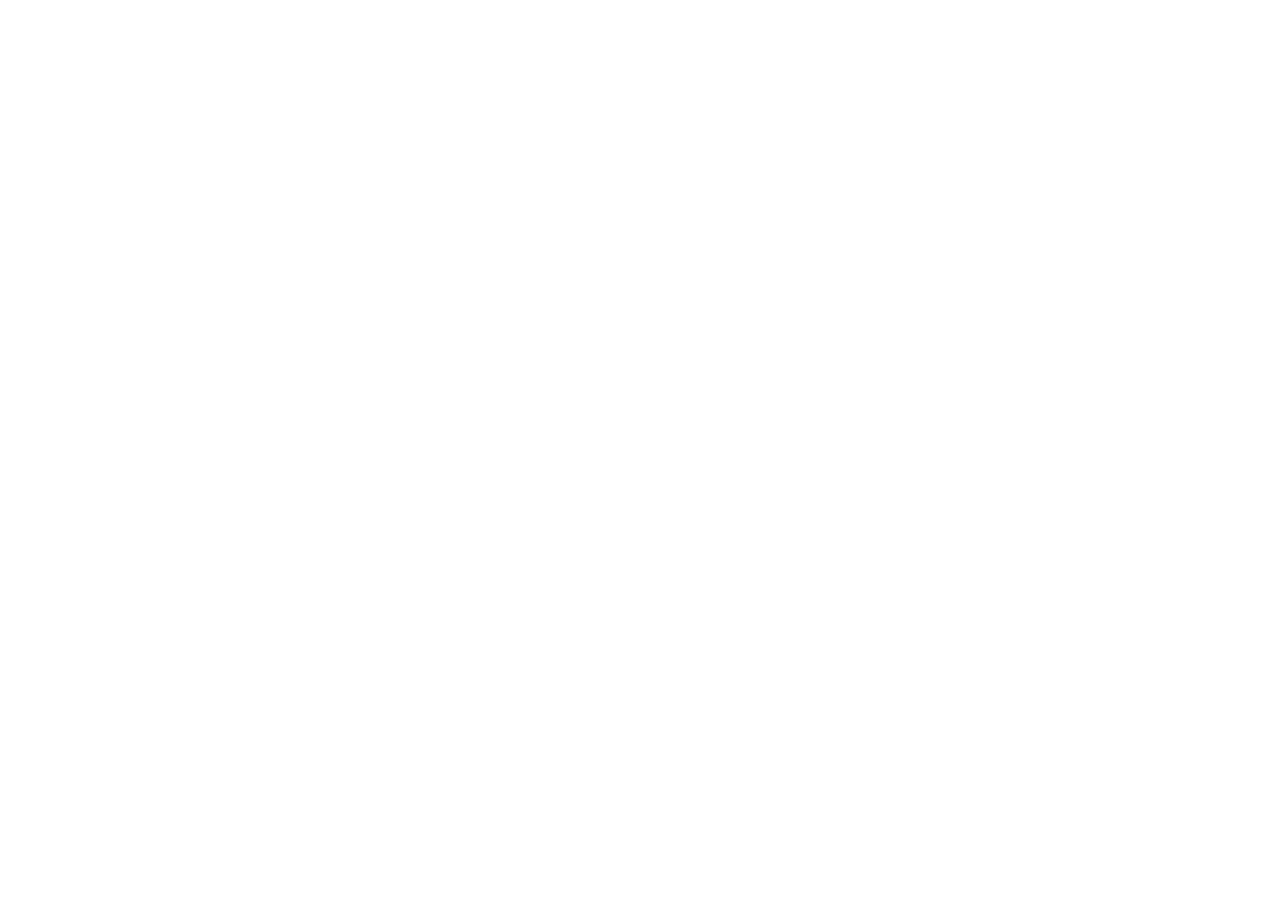
==== index.html @ f6c166bb "add new project" ====
<!DOCTYPE html>
<html>
    <head>
        <title>Main Demo || React Multipurpose Template</title>
        <link rel="preconnect" href="https://fonts.googleapis.com">
        <link rel="preconnect" href="https://fonts.gstatic.com" crossorigin>
        <link href="https://fonts.googleapis.com/css2?family=Lato:wght@300&display=swap" rel="stylesheet">
        <link rel="stylesheet" type="text/css" href="resources/css/styles.css" />
    </head>
    <body>

    </body>
</html>
---- resources/css/styles.css ----
*{
    padding: 0px;
    margin: 0px;
    box-sizing: border-box;
}

html{
    font-family: 'Lato', sans-serif;
    font-size: 20px;
    color: #5a5a5a;
    background-color: #ffffff;
    text-rendering: optimizeLegibility;
}
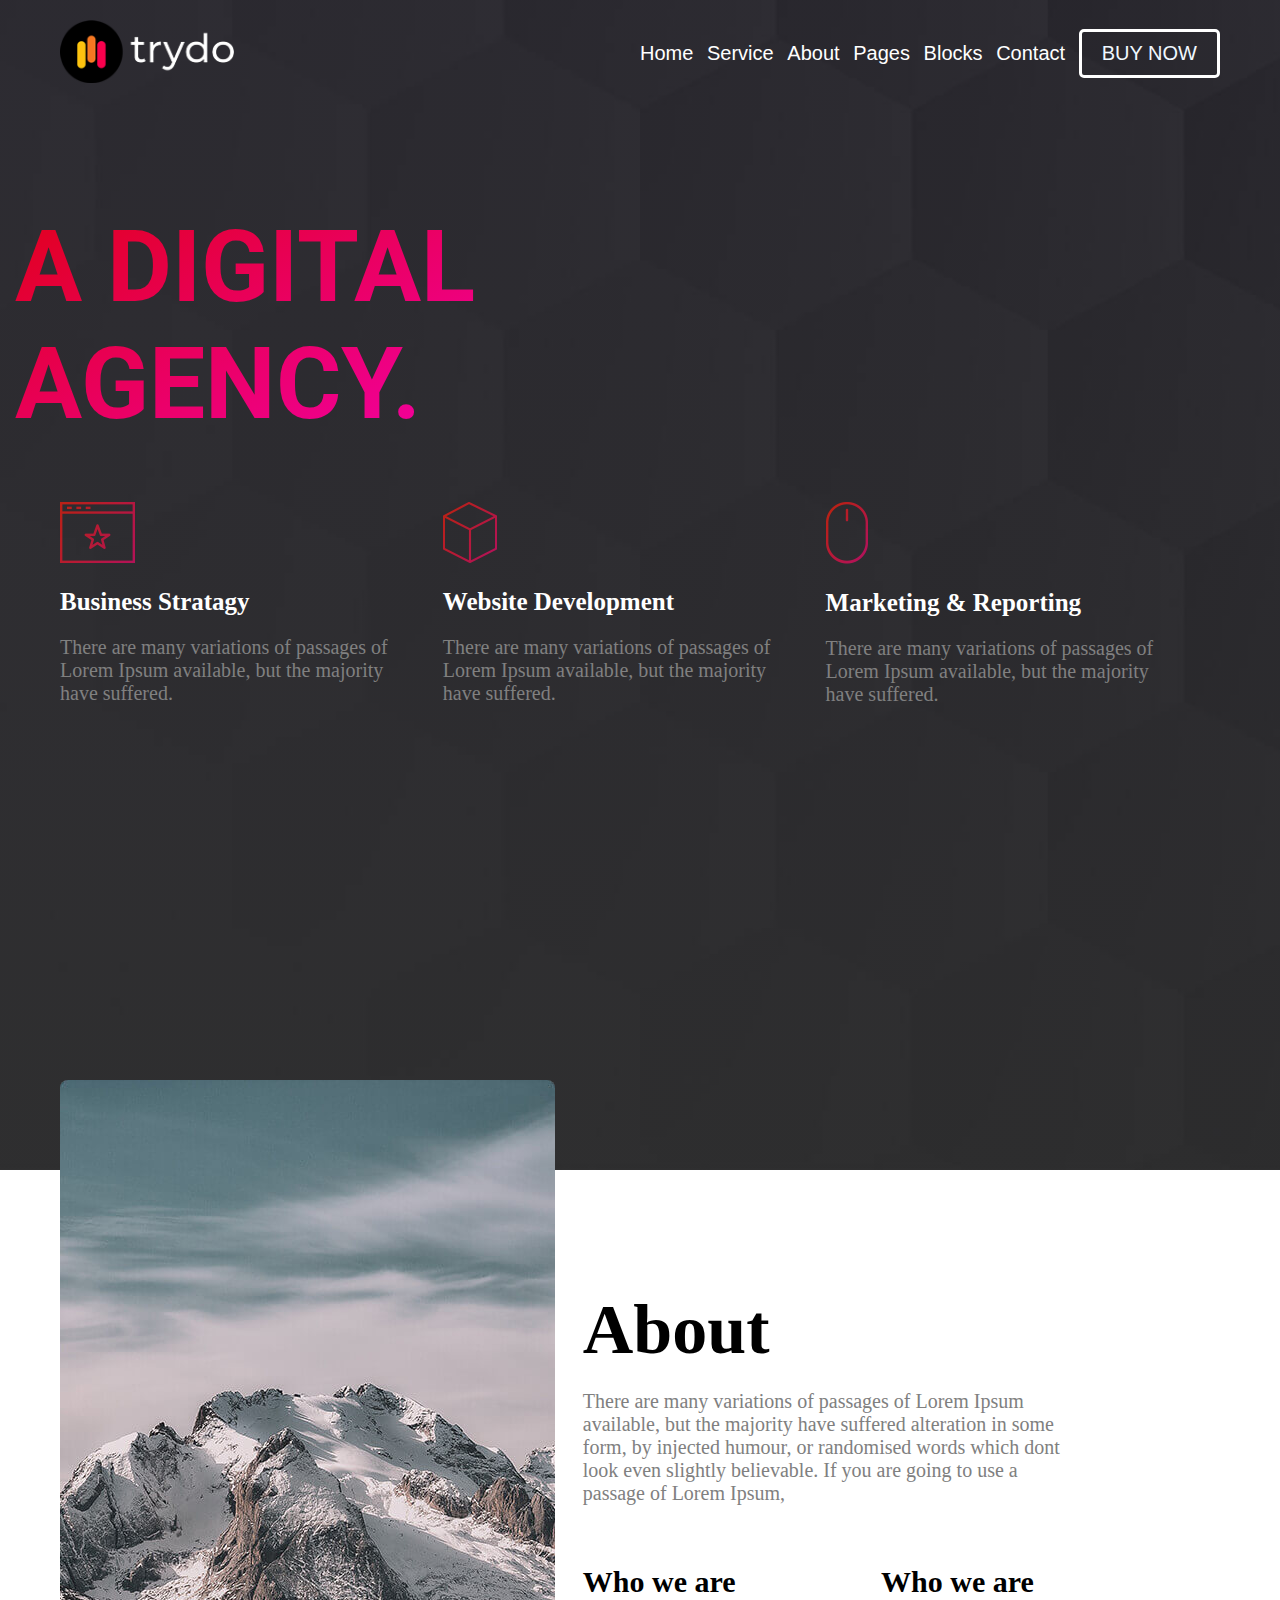
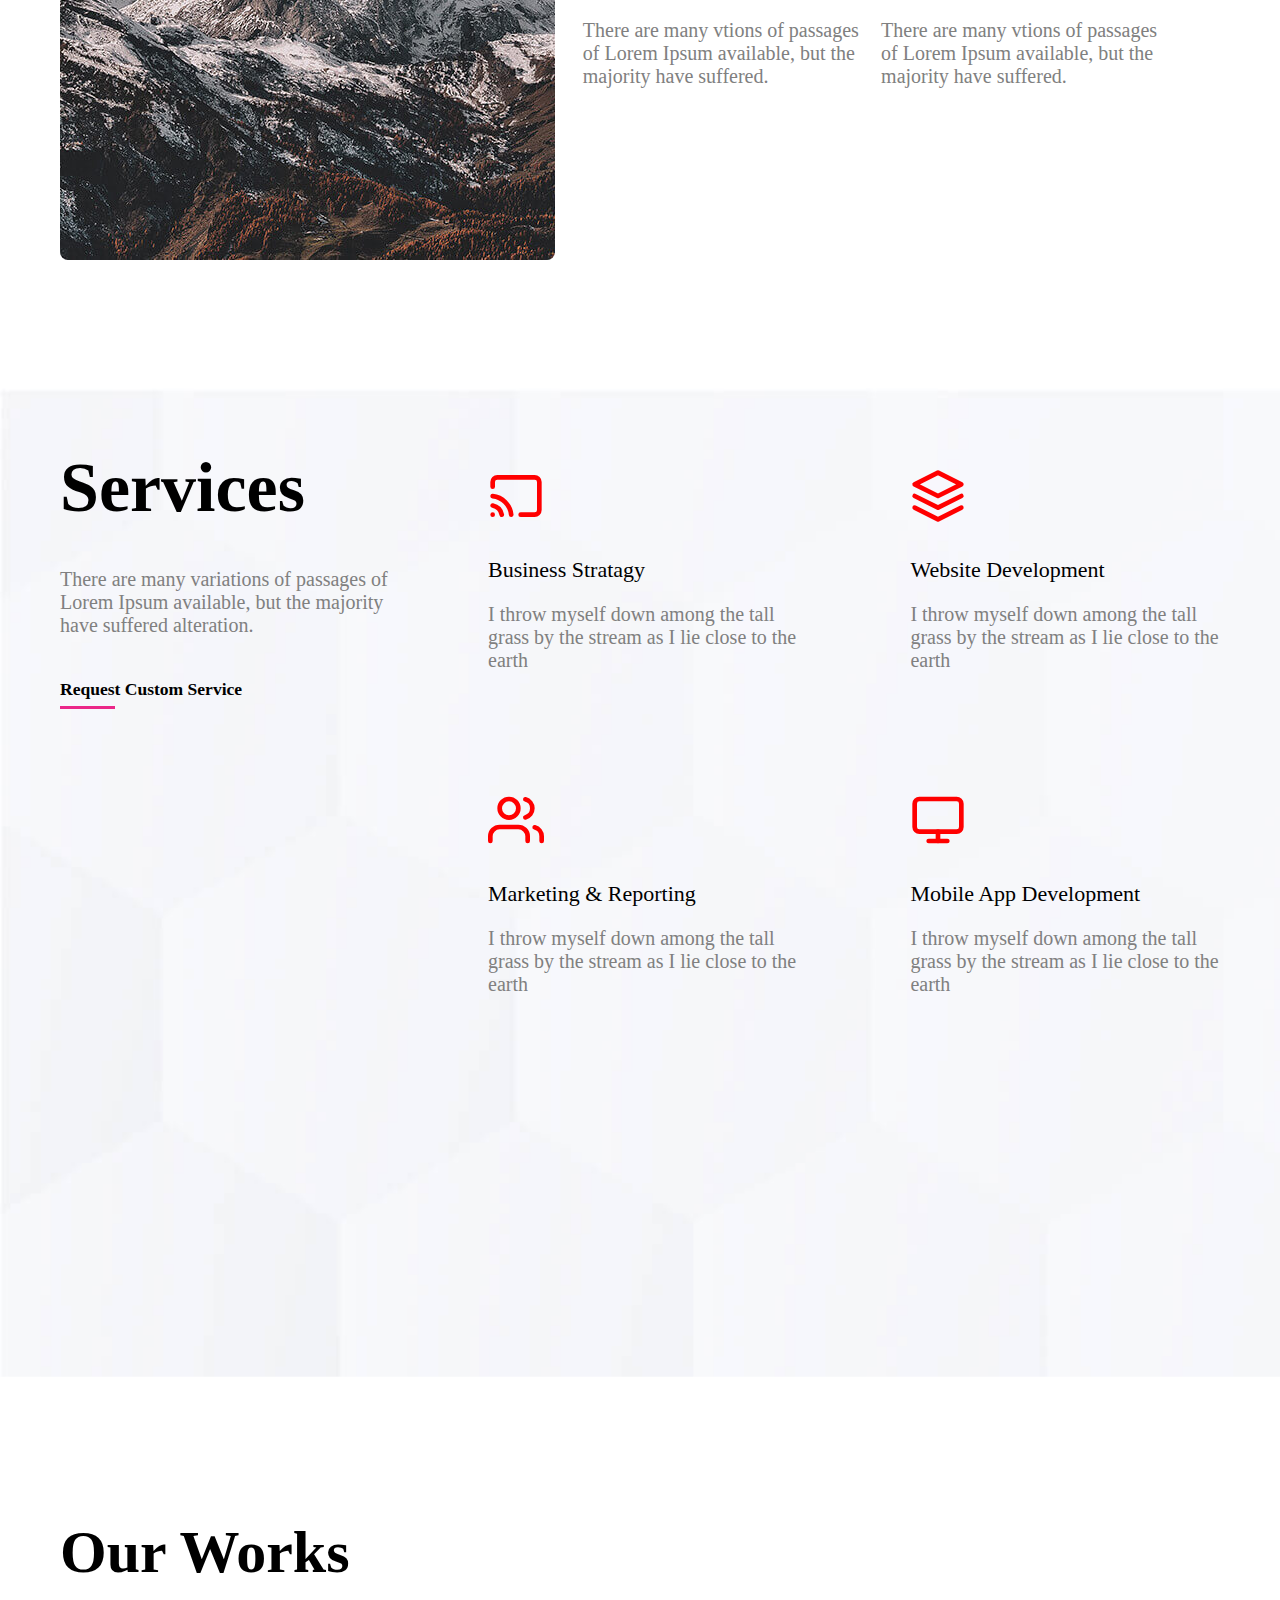
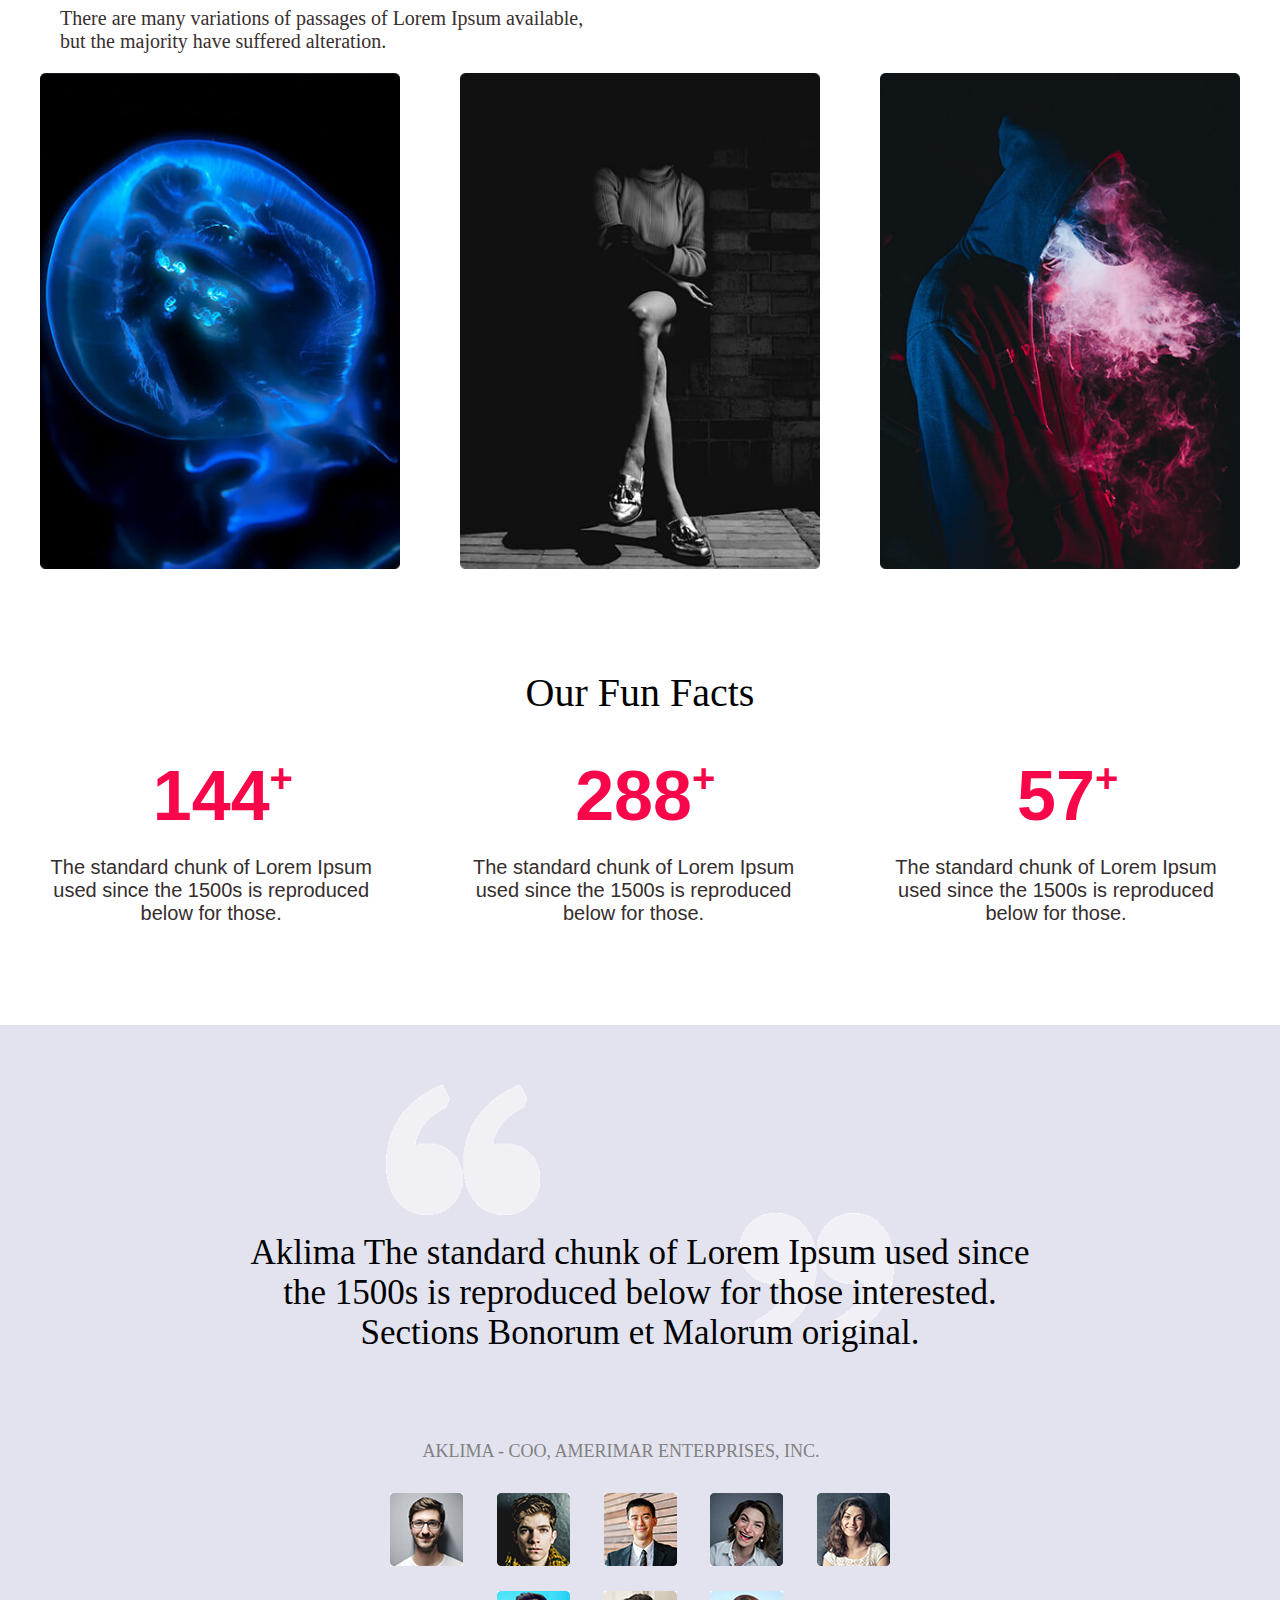
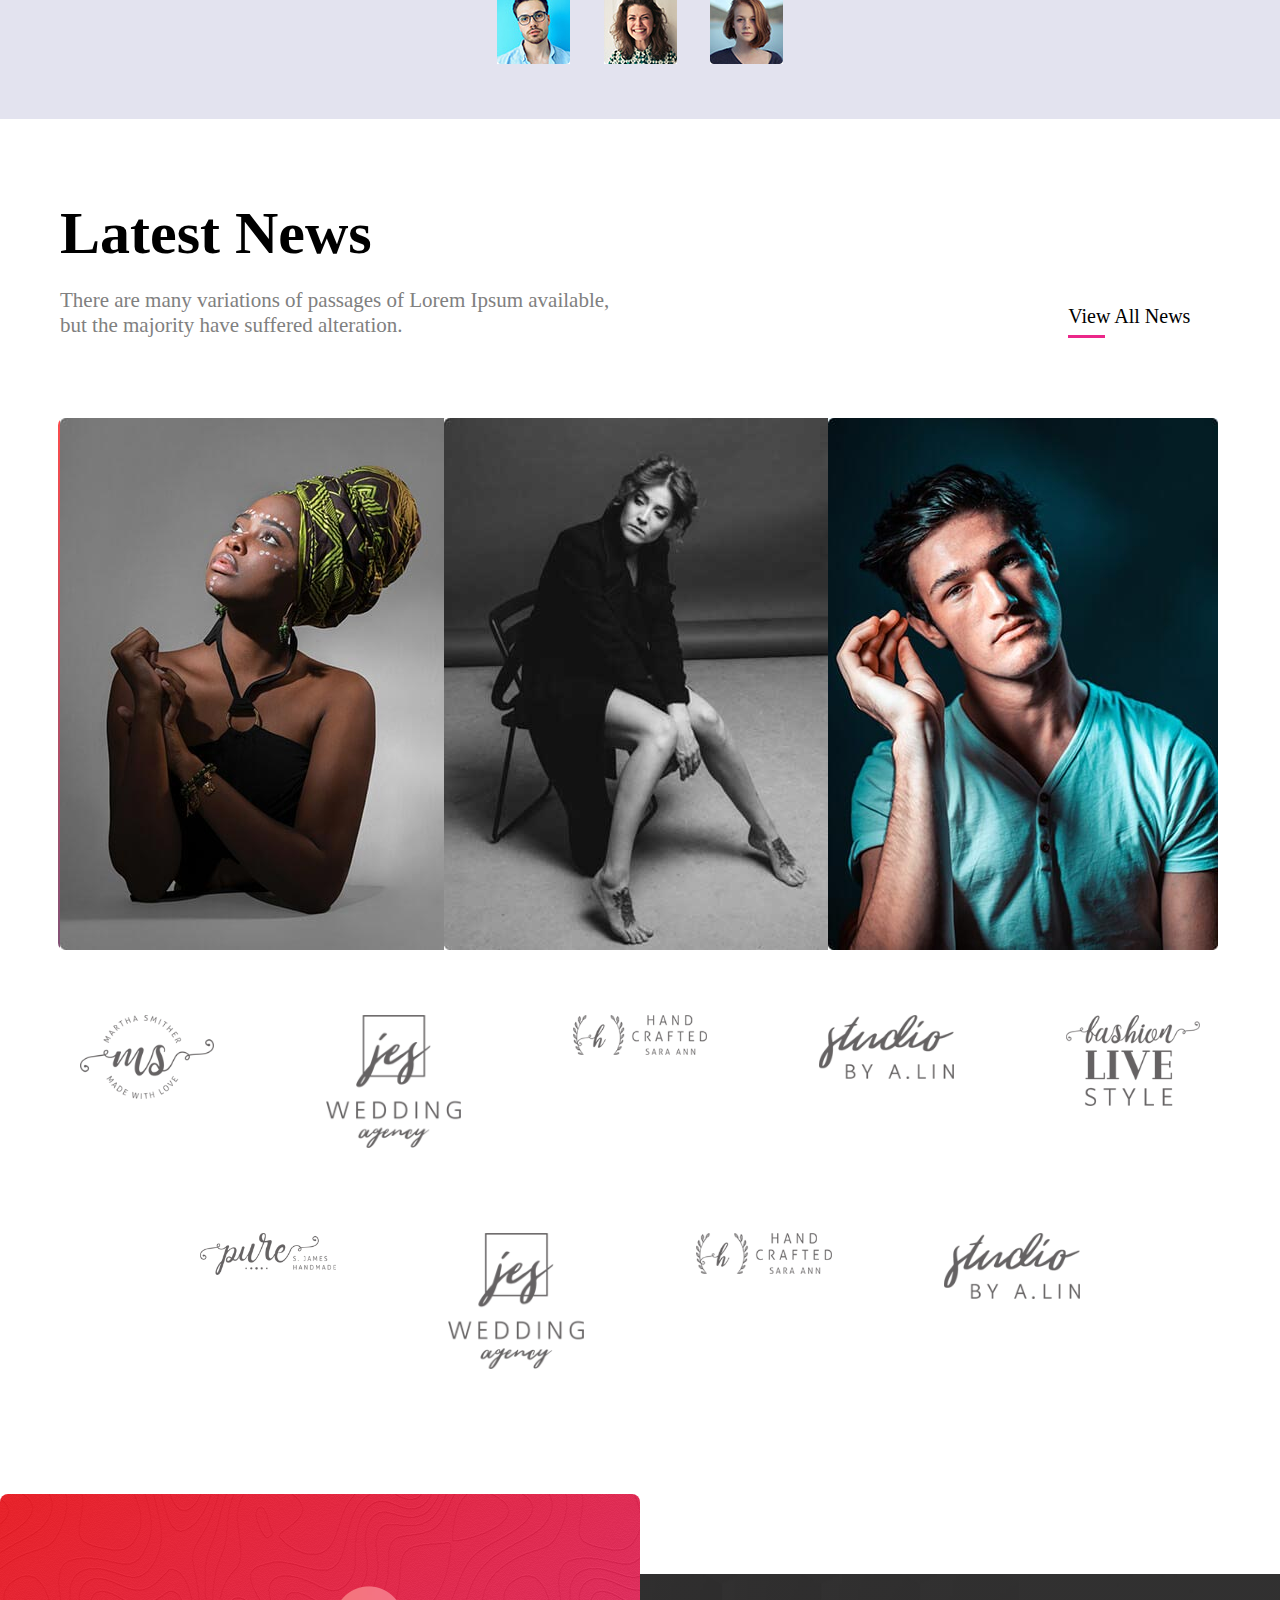
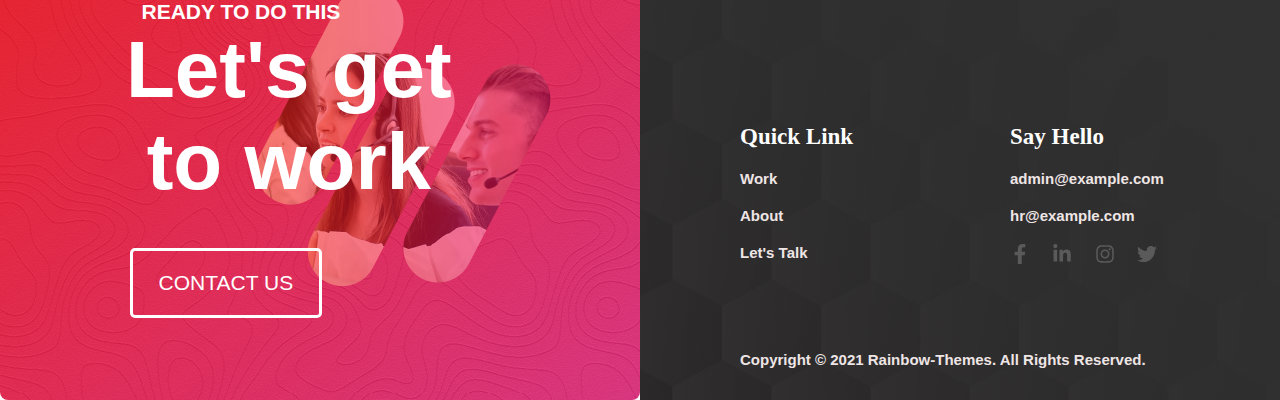
==== commit f98dc1a2: "add project" ====
--- a/index.html
+++ b/index.html
@@ -2,12 +2,342 @@
 <html>
     <head>
         <title>Main Demo || React Multipurpose Template</title>
+        <link rel="stylesheet" href="https://maxcdn.bootstrapcdn.com/font-awesome/4.4.0/css/font-awesome.min.css" />
         <link rel="preconnect" href="https://fonts.googleapis.com">
         <link rel="preconnect" href="https://fonts.gstatic.com" crossorigin>
-        <link href="https://fonts.googleapis.com/css2?family=Lato:wght@300&display=swap" rel="stylesheet">
+        <link href="https://fonts.googleapis.com/css2?family=Roboto:wght@300;900&display=swap" rel="stylesheet">
         <link rel="stylesheet" type="text/css" href="resources/css/styles.css" />
     </head>
     <body>
-
+        <header>
+            <div class="nav-bar">
+                <div class="logo-navbar">
+                    <a href="#"><img class="logo" src="./resources/img/logo.png" alt="logo"></a>
+                </div>
+                <div class="menu-navbar">
+                    <div class="menu-item home">
+                        <a class="header-item" href="#" >Home</a>
+                        <div class="submenu">
+                            <a href="/menu">Main Demo</a>
+                            <a href="/menu">Main Demo Dark</a>
+                            <a href="/menu">Creative Agency</a>
+                            <a href="/menu">Creative One Page</a>
+                            <a href="/menu">Creative Portfolio</a>
+                            <a href="/menu">Personal Portfolio</a>
+                            <a href="/menu">Portfolio One Page</a>
+                            <a href="/menu">Portfolio One Page 02</a>
+                            <a href="/menu">Digital Agency</a>
+                            <a href="/menu">Startup</a>
+                            <a href="/menu">Paralax</a>
+                            <a href="/menu">Minimal Portfolio</a>
+                            <a href="/menu">Business</a>
+                            <a href="/menu">Home Particles</a>
+                            <a href="/menu">Studio Agency</a>
+                        </div>
+                    </div>
+                    <div class="menu-item service">
+                        <a class="header-item" href="#" >Service</a>
+                        <div class="submenu">
+                            <a href="/menu">Service</a>
+                            <a href="/menu">Service Details</a>
+                        </div>
+                    </div>
+                    <div class="menu-item about">
+                        <a class="header-item" href="#" >About</a>
+                    </div>
+                    <div class="menu-item pages">
+                        <a class="header-item" href="#" >Pages</a>
+                        <div class="submenu">
+                            <a href="/menu">Blog List</a>
+                            <a href="/menu">Blog Details</a>
+                            <a href="/menu">Service</a>
+                            <a href="/menu">Service Details</a>
+                            <a href="/menu">Portfolio</a>
+                            <a href="/menu">Portfolio Details</a>
+                            <a href="/menu">404</a>
+                        </div>
+                    </div>
+                    <div class="menu-item blocks">
+                        <a class="header-item" href="#" >Blocks</a>
+                        <div class="submenu">
+                            <a href="/menu">Portfolio</a>
+                            <a href="/menu">Team</a>
+                            <a href="/menu">Service</a>
+                            <a href="/menu">Video Popup</a>
+                            <a href="/menu">Progressbar</a>
+                            <a href="/menu">Gallery</a>
+                            <a href="/menu">Counters</a>
+                            <a href="/menu">Blog List</a>
+                            <a href="/menu">Clint Logo</a>
+                            <a href="/menu">Contact Form</a>
+                            <a href="/menu">Google Map</a>
+                            <a href="/menu">Columns</a>
+                            <a href="/menu">Pricing Table</a>
+                        </div>
+                    </div>
+                    <div class="menu-item contact">
+                        <a class="header-item" href="#" >Contact</a>
+                    </div>
+                    <div class="buynow">
+                        BUY NOW
+                    </div>
+                </div>
+            </div>
+            <div class="row">
+                <h1 class="title">
+                    A DIGITAL <br> AGENCY.
+                </h1>
+            </div>
+            <div class="header-icon">
+                <div class="icon1">
+                    <a href="#"><img src="./resources/img/icon-01.png" alt="icon1"></a>
+                    <h1>Business Stratagy</h1>
+                    <h2>There are many variations of passages of Lorem Ipsum available, but the majority have suffered.</h2>
+                </div>
+                <div class="icon2">
+                    <a href="#"><img src="./resources/img/icon-02.png" alt="icon2"></a>
+                    <h1>Website Development</h1>
+                    <h2>There are many variations of passages of Lorem Ipsum available, but the majority have suffered.</h2>
+                </div>
+                <div class="icon3">
+                    <a href="#"><img src="./resources/img/icon-03.png" alt="icon3"></a>
+                    <h1>Marketing & Reporting</h1>
+                    <h2>There are many variations of passages of Lorem Ipsum available, but the majority have suffered.</h2>
+                </div>
+            </div>
+        </header>
+        <div class="body1">
+            <div class="img-about">
+                <a href="#"><img src="./resources/img/img-1.jpg" alt="image"></a>
+            </div>
+            <div class="about">
+                <h1 >About</h1>
+                <h3>There are many variations of passages of Lorem Ipsum available, but the majority have suffered alteration in some form, by injected humour, or randomised words which dont look even slightly believable. If you are going to use a passage of Lorem Ipsum,</h3>
+                <div class="body">
+                    <div class="about">
+                        <h2>Who we are</h2>
+                        <h4>There are many vtions of passages of Lorem Ipsum available, but the majority have suffered.</h4>
+                    </div>
+                    <div class="about">
+                        <h2>Who we are</h2>
+                        <h4>There are many vtions of passages of Lorem Ipsum available, but the majority have suffered.</h4>
+                    </div>
+                </div>
+            </div>
+        </div>
+        <div class="body2">
+            <div class="sevices">
+                <div>
+                    <h1>Services</h1>
+                    <h2>There are many variations of passages of Lorem Ipsum available, but the majority have suffered alteration.</h2>
+                    <div class="rq">
+                        <h3>Request Custom Service</h3>
+                    </div>
+                </div>
+                <div></div>
+            </div>
+            <div class="icon">
+                <div class="iconn">
+                    <svg class="icon-img" stroke="currentColor" fill="none" stroke-width="2" viewBox="0 0 24 24" stroke-linecap="round" stroke-linejoin="round" height="1em" width="1em" xmlns="http://www.w3.org/2000/svg">
+                        <path d="M2 16.1A5 5 0 0 1 5.9 20M2 12.05A9 9 0 0 1 9.95 20M2 8V6a2 2 0 0 1 2-2h16a2 2 0 0 1 2 2v12a2 2 0 0 1-2 2h-6"></path>
+                        <line x1="2" y1="20" x2="2" y2="20"></line>
+                    </svg>
+                    <h2>Business Stratagy</h2>
+                    <h3>I throw myself down among the tall grass by the stream as I lie close to the earth</h3>
+                </div>
+                <div class="iconn">
+                    <svg class="icon-img" stroke="currentColor" fill="none" stroke-width="2" viewBox="0 0 24 24" stroke-linecap="round" stroke-linejoin="round" height="1em" width="1em" xmlns="http://www.w3.org/2000/svg">
+                        <path d="M17 21v-2a4 4 0 0 0-4-4H5a4 4 0 0 0-4 4v2"></path><circle cx="9" cy="7" r="4"></circle><path d="M23 21v-2a4 4 0 0 0-3-3.87"></path>
+                        <path d="M16 3.13a4 4 0 0 1 0 7.75"></path>
+                    </svg>
+                    <h2>Marketing & Reporting</h2>
+                    <h3>I throw myself down among the tall grass by the stream as I lie close to the earth</h3>
+                </div>
+            </div>
+            <div class="icon">
+                <div class="iconn">
+                    <svg class="icon-img" stroke="currentColor" fill="none" stroke-width="2" viewBox="0 0 24 24" stroke-linecap="round" stroke-linejoin="round" height="1em" width="1em" xmlns="http://www.w3.org/2000/svg">
+                        <polygon points="12 2 2 7 12 12 22 7 12 2"></polygon>
+                        <polyline points="2 17 12 22 22 17"></polyline>
+                        <polyline points="2 12 12 17 22 12"></polyline>
+                    </svg>
+                    <h2>Website Development</h2>
+                    <h3>I throw myself down among the tall grass by the stream as I lie close to the earth</h3>
+                </div>
+                <div class="iconn">
+                    <svg class="icon-img" stroke="currentColor" fill="none" stroke-width="2" viewBox="0 0 24 24" stroke-linecap="round" stroke-linejoin="round" height="1em" width="1em" xmlns="http://www.w3.org/2000/svg">
+                        <rect x="2" y="3" width="20" height="14" rx="2" ry="2"></rect>
+                        <line x1="8" y1="21" x2="16" y2="21"></line>
+                        <line x1="12" y1="17" x2="12" y2="21"></line>
+                    </svg>
+                    <h2>Mobile App Development</h2>
+                    <h3>I throw myself down among the tall grass by the stream as I lie close to the earth</h3>
+                </div>
+            </div>
+        </div>
+        <div class="body3">
+            <div class="our-works">
+                <h1>Our Works</h1>
+                <h3>There are many variations of passages of Lorem Ipsum available,<br> but the majority have suffered alteration.</h3>
+            </div>
+            <div class="list-img">
+                <a class="image" href="#">
+                    <img src="./resources/img/portfolio-1.jpg" alt="image"></a>
+                <a class="image" href="#"><img src="./resources/img/portfolio-2.jpg" alt="image"></a>
+                <a class="image" href="#"><img src="./resources/img/portfolio-3.jpg" alt="image"></a>
+            </div> 
+        </div>
+        <div class="body4">
+            <h2 class="title4">Our Fun Facts</h2>
+            <div class="numerist">
+                <div class="num n1">
+                    <h5 id="abc1">0</h5>
+                    <h3>The standard chunk of Lorem Ipsum used since the 1500s is reproduced below for those.</h3>
+                </div>
+                <div class="num n2">
+                    <h5 id="abc2">0</h5>
+                    <h3>The standard chunk of Lorem Ipsum used since the 1500s is reproduced below for those.</h3>
+                </div>
+                <div class="num n3">
+                    <h5 id="abc3">0</h5>
+                    <h3>The standard chunk of Lorem Ipsum used since the 1500s is reproduced below for those.</h3>
+                </div>
+                <script src="./resources/js/calc.js"></script>
+            </div>
+        </div>
+        <div class="body5">
+            <div class="quotes">
+                <img class="quote-left" src="/resources/img/image-1.png" alt="photo">
+                <img class="quote-right" src="/resources/img/image-2.png" alt="photo">
+            </div>
+            <div id="infomation">
+                <p class="info">Aklima The standard chunk of Lorem Ipsum used since the 1500s is reproduced below for those interested. Sections Bonorum et Malorum original.</p>
+                <p class="name">AKLIMA - COO, AMERIMAR ENTERPRISES, INC.</p>
+            </div>
+            <div class="img-people">
+                <script>
+                    function displayInfo(i)
+                    {
+                        let holder = document.getElementById('infomation')
+                        if(i==1)
+                        {
+                            holder.innerHTML = '<p class="info">Aklima The standard chunk of Lorem Ipsum used since the 1500s is reproduced below for those interested. Sections Bonorum et Malorum original.</p><p class="name">AKLIMA - COO, AMERIMAR ENTERPRISES, INC.</p>'
+                        }
+                        else if(i==2)
+                        {
+                            holder.innerHTML = '<p class="info">Fatima Asrafy standard chunk of Lorem Ipsum used since the 1500s is reproduced below for those interested. Sections Bonorum et Malorum original.</p><p class="name">FATIMA ASRAFY - COO, AMERIMAR ENTERPRISES, INC.</p>'
+                        }
+                        else if(i==3)
+                        {
+                            holder.innerHTML = '<p class="info">Jannat Tumpa The standard chunk of Lorem Ipsum used since the 1500s is reproduced below for those interested. Sections Bonorum et Malorum original.</p><p class="name">JANNAT TUMPA - COO, AMERIMAR ENTERPRISES, INC.</p>'
+                        }
+                        else if(i==4)
+                        {
+                            holder.innerHTML = '<p class="info">Standard chunk of Lorem Ipsum used since the 1500s is reproduced below for those interested. Sections Bonorum et Malorum original.</p><p class="name">JOHNS DUE - COO, AMERIMAR ENTERPRISES, INC.</p>'
+                        }
+                        else if(i==5)
+                        {
+                            holder.innerHTML = '<p class="info">John Doe The standard chunk of Lorem Ipsum used since the 1500s is reproduced below for those interested. Sections Bonorum et Malorum original.</p><p class="name">JOHN DOE - COO, AMERIMAR ENTERPRISES, INC.</p>'
+                        }
+                        else if(i==6)
+                        {
+                            holder.innerHTML = '<p class="info">Chunk of Lorem Ipsum used since the 1500s is reproduced below for those interested. Sections Bonorum et Malorum original.</p><p class="name">AMAR ORTHI - COO, AMERIMAR ENTERPRISES, INC.</p>'
+                        }
+                        else if(i==7)
+                        {
+                            holder.innerHTML = '<p class="info">The standard chunk of Lorem Ipsum used since the 1500s is reproduced below for those interested. Sections Bonorum et Malorum original.</p><p class="name">FATIMA MA - COO, AMERIMAR ENTERPRISES, INC.</p>'
+                        }
+                        else if(i==8)
+                        {
+                            holder.innerHTML = '<p class="info">Lorem Ipsum used since the 1500s is reproduced below for those interested. Sections Bonorum et Malorum original.</p><p class="name">JON CUMMINS  - COO, AMERIMAR ENTERPRISES, INC.</p>'
+                        }
+                    }
+                </script>
+                <div class="img-ln1">
+                    <img onclick="displayInfo(1)" class="i-p" src="/resources/img/testimonial-1.jpg" alt="people1">
+                    <img onclick="displayInfo(2)" class="i-p" src="/resources/img/testimonial-2.jpg" alt="people2">
+                    <img onclick="displayInfo(3)" class="i-p" src="/resources/img/testimonial-3.jpg" alt="people3">
+                    <img onclick="displayInfo(4)" class="i-p" src="/resources/img/testimonial-4.jpg" alt="people4">
+                    <img onclick="displayInfo(5)" class="i-p" src="/resources/img/testimonial-5.jpg" alt="people5">
+                </div>
+                <div class="img-ln2">
+                    <img onclick="displayInfo(6)" class="i-p" src="/resources/img/testimonial-6.jpg" alt="people6">
+                    <img onclick="displayInfo(7)" class="i-p" src="/resources/img/testimonial-7.jpg" alt="people7">
+                    <img onclick="displayInfo(8)" class="i-p" src="/resources/img/testimonial-8.jpg" alt="people8">
+                </div>
+                <element onclick="myScript"></element>
+            </div>
+        </div>
+        <div class="body6">
+            <div class="title6">
+                <div class="latest-news">
+                    <h1>Latest News</h1>
+                    <h3>There are many variations of passages of Lorem Ipsum available, but the majority have suffered alteration.</h3>
+                </div>
+                <div class="view-all">
+                    <h3 class="v-a">View All News</h3>
+                </div>
+            </div>
+            <div class="img6">
+                <div class="image6">
+                    <img src="/resources/img/blog-01.jpg" alt="blog1">
+                </div>
+                <div class="image6">
+                    <img src="/resources/img/blog-02.jpg" alt="blog2">
+                </div>
+                <div class="image6">
+                    <img src="/resources/img/blog-03.jpg" alt="blog3">
+                </div>
+            </div>
+        </div>
+        <div class="body7">
+            <div class="brand-1">
+                <div class="brand"><img src="/resources/img/brand-01.png" alt="brand"></div>
+                <div class="brand"><img src="/resources/img/brand-02.png" alt="brand"></div>
+                <div class="brand"><img src="/resources/img/brand-03.png" alt="brand"></div>
+                <div class="brand"><img src="/resources/img/brand-04.png" alt="brand"></div>
+                <div class="brand"><img src="/resources/img/brand-05.png" alt="brand"></div>
+            </div>
+            <div class="brand-2">
+                <div class="brand"><img src="/resources/img/brand-06.png" alt="brand"></div>
+                <div class="brand"><img src="/resources/img/brand-02.png" alt="brand"></div>
+                <div class="brand"><img src="/resources/img/brand-03.png" alt="brand"></div>
+                <div class="brand"><img src="/resources/img/brand-04.png" alt="brand"></div>
+            </div>
+        </div>
+        <div class="body8">
+            <div class="big-logo">
+                <img src="/resources/img/big-logo.png" alt="big-logo">
+                <div class="in4">
+                    <h2>READY TO DO THIS</h2>
+                    <h1>Let's get<br>to work</h1>
+                    <div>CONTACT US</div>
+                </div>
+            </div>
+            <div class="nbl">
+                <div class="nbl1">
+                    <div class="title8"><h2>Quick Link</h2></div>    
+                    <div class="title8"><h2>Say Hello</h2></div>                 
+                    <div class="nd"><h2>Work</h2></div>
+                    <div class="nd"><h2>admin@example.com</h2></div>
+                    <div class="nd"><h2>About</h2></div>
+                    <div class="nd"><h2>hr@example.com</h2></div>
+                    <div class="nd"><h2>Let's Talk</h2></div>  
+                    <div class="icon-mxh">
+                        <svg stroke="currentColor" fill="currentColor" stroke-width="0" viewBox="0 0 320 512" height="1em" width="1em" xmlns="http://www.w3.org/2000/svg"><path d="M279.14 288l14.22-92.66h-88.91v-60.13c0-25.35 12.42-50.06 52.24-50.06h40.42V6.26S260.43 0 225.36 0c-73.22 0-121.08 44.38-121.08 124.72v70.62H22.89V288h81.39v224h100.17V288z"></path></svg>
+                        <span>  </span>
+                        <svg stroke="currentColor" fill="currentColor" stroke-width="0" viewBox="0 0 448 512" height="1em" width="1em" xmlns="http://www.w3.org/2000/svg"><path d="M100.28 448H7.4V148.9h92.88zM53.79 108.1C24.09 108.1 0 83.5 0 53.8a53.79 53.79 0 0 1 107.58 0c0 29.7-24.1 54.3-53.79 54.3zM447.9 448h-92.68V302.4c0-34.7-.7-79.2-48.29-79.2-48.29 0-55.69 37.7-55.69 76.7V448h-92.78V148.9h89.08v40.8h1.3c12.4-23.5 42.69-48.3 87.88-48.3 94 0 111.28 61.9 111.28 142.3V448z"></path></svg>
+                        <span>  </span>
+                        <svg stroke="currentColor" fill="currentColor" stroke-width="0" viewBox="0 0 448 512" height="1em" width="1em" xmlns="http://www.w3.org/2000/svg"><path d="M224.1 141c-63.6 0-114.9 51.3-114.9 114.9s51.3 114.9 114.9 114.9S339 319.5 339 255.9 287.7 141 224.1 141zm0 189.6c-41.1 0-74.7-33.5-74.7-74.7s33.5-74.7 74.7-74.7 74.7 33.5 74.7 74.7-33.6 74.7-74.7 74.7zm146.4-194.3c0 14.9-12 26.8-26.8 26.8-14.9 0-26.8-12-26.8-26.8s12-26.8 26.8-26.8 26.8 12 26.8 26.8zm76.1 27.2c-1.7-35.9-9.9-67.7-36.2-93.9-26.2-26.2-58-34.4-93.9-36.2-37-2.1-147.9-2.1-184.9 0-35.8 1.7-67.6 9.9-93.9 36.1s-34.4 58-36.2 93.9c-2.1 37-2.1 147.9 0 184.9 1.7 35.9 9.9 67.7 36.2 93.9s58 34.4 93.9 36.2c37 2.1 147.9 2.1 184.9 0 35.9-1.7 67.7-9.9 93.9-36.2 26.2-26.2 34.4-58 36.2-93.9 2.1-37 2.1-147.8 0-184.8zM398.8 388c-7.8 19.6-22.9 34.7-42.6 42.6-29.5 11.7-99.5 9-132.1 9s-102.7 2.6-132.1-9c-19.6-7.8-34.7-22.9-42.6-42.6-11.7-29.5-9-99.5-9-132.1s-2.6-102.7 9-132.1c7.8-19.6 22.9-34.7 42.6-42.6 29.5-11.7 99.5-9 132.1-9s102.7-2.6 132.1 9c19.6 7.8 34.7 22.9 42.6 42.6 11.7 29.5 9 99.5 9 132.1s2.7 102.7-9 132.1z"></path></svg>
+                        <span>  </span>
+                        <svg stroke="currentColor" fill="currentColor" stroke-width="0" viewBox="0 0 512 512" height="1em" width="1em" xmlns="http://www.w3.org/2000/svg"><path d="M459.37 151.716c.325 4.548.325 9.097.325 13.645 0 138.72-105.583 298.558-298.558 298.558-59.452 0-114.68-17.219-161.137-47.106 8.447.974 16.568 1.299 25.34 1.299 49.055 0 94.213-16.568 130.274-44.832-46.132-.975-84.792-31.188-98.112-72.772 6.498.974 12.995 1.624 19.818 1.624 9.421 0 18.843-1.3 27.614-3.573-48.081-9.747-84.143-51.98-84.143-102.985v-1.299c13.969 7.797 30.214 12.67 47.431 13.319-28.264-18.843-46.781-51.005-46.781-87.391 0-19.492 5.197-37.36 14.294-52.954 51.655 63.675 129.3 105.258 216.365 109.807-1.624-7.797-2.599-15.918-2.599-24.04 0-57.828 46.782-104.934 104.934-104.934 30.213 0 57.502 12.67 76.67 33.137 23.715-4.548 46.456-13.32 66.599-25.34-7.798 24.366-24.366 44.833-46.132 57.827 21.117-2.273 41.584-8.122 60.426-16.243-14.292 20.791-32.161 39.308-52.628 54.253z"></path></svg>
+                    </div>           
+                </div>
+                <div class="nbl2">
+                    <h2>Copyright © 2021 Rainbow-Themes. All Rights Reserved.</h2>
+                </div>
+                
+            </div>
+        </div>
     </body>
 </html>--- a/resources/css/styles.css
+++ b/resources/css/styles.css
@@ -10,4 +10,646 @@
     color: #5a5a5a;
     background-color: #ffffff;
     text-rendering: optimizeLegibility;
+}
+
+/*-----------------------------------------*/
+/*----Header----*/
+a {
+    text-decoration: none;
+}
+.nav-bar {
+    display: grid;
+    grid-template-columns: 15% 50%;
+    justify-content: space-between;
+    padding: 1rem 3rem;
+    align-items: center;
+}
+.menu-navbar {
+    display: flex;
+    justify-content: space-between;
+    align-items: center;
+}
+.menu-navbar a{
+    text-align: center;
+    color: white;
+}
+.submenu {
+    display: none;
+    position: absolute;
+    width: 10rem;
+    top: 150%;
+    background: white;
+    padding: 1rem;
+    border-radius: 10px;
+}
+.menu-item {
+    position: relative;
+}
+.menu-item::after {
+    content: " ";
+    width: 100%;
+    position: absolute;
+    top: 100%;
+    left: 0;
+    cursor: pointer;
+    opacity: 0;
+}
+.submenu:hover {
+    display: block;
+    cursor: pointer;
+}
+.menu-item:hover .submenu {
+    display: block;
+}
+.menu-item:hover .header-item{
+    color: red;
+}
+.submenu a{
+    display: block;
+    color: black;
+    text-align: left;
+}
+.submenu a:hover {
+    color: red;
+    background-color: #bd212156;
+    border-radius: 5px;
+}
+
+.buynow{
+    color:aliceblue;
+    border: 3px solid #ffffff;
+    border-radius: 5px;
+    padding: 0.5rem 1rem;
+    transition: 0.5s linear;
+}
+
+.buynow:hover {
+    color:#ffffff;
+    border: 3px solid #f72455;
+    background-color: #f72455;
+    margin-top: -5px;
+}
+
+header{
+    background-image: linear-gradient(rgba(16, 13, 26, 0.5),rgba(17, 17, 19, 0.5)), url("../img/background.jpg");
+    background-size: cover;
+    background-position: 50%;
+    height: 130vh;
+}
+
+.logo{
+    width: 100%;
+}
+
+.row{
+    font-family: 'Roboto', sans-serif;
+    font-size: 50px;
+    background: -webkit-linear-gradient(-60deg, #dd0000, #ff00ff 80%);
+    -webkit-background-clip: text;
+    -webkit-text-fill-color: transparent;
+    width: 1250px;
+    margin: 0 auto;
+    padding: 5rem 0rem;
+}
+/*-----------------------------------------*/
+/*-------------------Body1-----------------*/
+.header-icon{
+    display: grid;
+    grid-template-columns: 33% 33% 33%;
+    margin: -2rem 3rem;
+}
+.header-icon h1{
+    font-family:Cambria, Cochin, Georgia, Times, 'Times New Roman', serif;
+    font-size: 25px;
+    color: white;
+    margin: 1rem 0rem;
+}
+.header-icon h2{
+    font-family:Georgia, 'Times New Roman', Times, serif;
+    font-size: 20px;
+    color: gray;
+    margin-right: 2.3rem;
+    font-weight: 250;
+}
+.img-about{
+    position: relative;
+    margin-top: -50px;
+}
+.img-about img{
+    border-radius: 8px;
+}
+
+.body1{
+    display: grid;
+    grid-template-columns: 33% 67%;
+    margin: -2rem 3rem;
+}
+.about h1{
+    font-family:Cambria, Cochin, Georgia, Times, 'Times New Roman', serif;
+    font-size: 70px;
+    color: black;
+    margin: 8rem 7rem;
+}
+.about h3{
+    font-family:Georgia, 'Times New Roman', Times, serif;
+    font-size: 20px;
+    color: gray;
+    font-weight: 100;
+    margin: -7rem 7rem;
+    
+}
+
+.body{
+    display: grid;
+    grid-template-columns: 60% 60%;
+    justify-content: space-between;
+    margin: 10rem 7rem;
+}
+.body h2{
+    font-family:Georgia, 'Times New Roman', Times, serif;
+    font-size: 30px;
+    color: black;
+    font-weight: 570;
+}
+.body h4{
+    font-family:Georgia, 'Times New Roman', Times, serif;
+    font-size: 20px;
+    color: gray;
+    font-weight: 100;
+    margin-top: 1rem;
+    margin-right: 1rem;
+}
+/*-------------body2---------------------*/
+.body2{
+    background-image: url("../img/bg-image-3.jpg");
+    background-size: cover;
+    background-position: alls;
+    height: 110vh;
+
+    display: grid;
+    grid-template-columns: 35% 33% 32%;
+    margin: 7rem 0rem;
+}
+.sevices {
+    padding: 3rem;
+}
+.sevices h1{
+    font-family:Cambria, Cochin, Georgia, Times, 'Times New Roman', serif;
+    font-size: 70px;
+    color: black;
+    margin-bottom: 2rem;
+    font-weight: 800;
+}
+.body2 h2{
+    font-family:Georgia, 'Times New Roman', Times, serif;
+    font-size: 20px;
+    color: gray;
+    font-weight: 100;
+    margin-bottom: 2rem;
+}
+.rq{
+    font-family:Georgia, 'Times New Roman', Times, serif;
+    font-size: 15px;
+    color: black;
+    font-weight: 100;
+    display: inline-block;
+    position: relative;
+    cursor: pointer;
+}
+.icon h3:hover{
+    color: #eb2789;
+    cursor: pointer;
+}
+.rq h3::after {
+    text-decoration: underline;
+    content: "";
+    width: 30%;
+    background-color: #eb2789;
+    position: absolute;
+    top: 130%;
+    left: 0;
+    cursor: pointer;
+    height: 3px;
+    transition: 0.2s linear;
+}
+.rq:hover h3::after{
+    width: 100%;
+    transition: 0.2s linear;
+}
+
+.icon div{
+    font-size: 2.8rem;
+    margin: 2rem 1rem;
+    color: red;
+    border-radius: 20px;
+}
+.icon svg{
+    margin: 2rem 1rem;
+}
+.icon h2{
+    font-family:Georgia, 'Times New Roman', Times, serif;
+    font-size: 22px;
+    color: black;
+    margin: -1rem 1rem;
+    
+}
+.icon h3{
+    font-family:Georgia, 'Times New Roman', Times, serif;
+    font-size: 20px;
+    font-weight: 300;
+    color: gray;
+    margin-left: 1rem;
+    margin-right: 2rem;
+    padding: 2rem 0rem;
+}
+.iconn:hover {
+    color:#ffffff;
+    border: 0px solid #f72455;
+    background: -webkit-linear-gradient(0deg, #dd0000, #f62f7b 80%);
+    transition: 0.3s linear;
+}
+.iconn:hover h2{
+    font-family:Georgia, 'Times New Roman', Times, serif;
+    font-size: 22px;
+    color: white;
+}
+.iconn:hover h3{
+    font-family:Georgia, 'Times New Roman', Times, serif;
+    font-size: 20px;
+    font-weight: 300;
+    color: white;
+}
+/*---------------------body3--------------------*/
+.our-works h1{
+    font-family:Cambria, Cochin, Georgia, Times, 'Times New Roman', serif;
+    font-size: 60px;
+    color: black;
+    margin: 0rem 3rem;
+    font-weight: 800;
+}
+.our-works h3{
+    font-family:Georgia, 'Times New Roman', Times, serif;
+    font-size: 20px;
+    color: rgb(56, 47, 47);
+    margin: 1rem 3rem;
+    font-weight: 300;
+}
+.list-img{
+    display: grid;
+    grid-template-columns: 33% 33% 33%;
+    text-align: center;
+    display: grid;
+    grid-template-columns: 30% 30% 30%;
+    justify-content: space-between;
+    padding: 0 2rem;
+}
+.image {
+    position: relative;
+    transition: 0.2s linear;
+    margin-bottom: 4rem;
+}
+.image img{
+    width: 100%;
+    height: 100%;
+    position: relative;
+    transition: 0.2s linear;
+}
+.image::after{
+    content: "";
+    display: inline;
+    width: 100%;
+    height: 100%;
+    position: absolute;
+    top: 0; 
+    left: 0;
+    background: linear-gradient(rgba(250, 0, 0, 0.7),rgba(75, 7, 59, 0.7 ));
+    border-radius: 7px;
+    transition: 0.2s linear;
+    z-index: -1;
+}
+.image:hover img{
+    transform: scale(1.05);
+}
+.image:hover::after{
+    transform: scale(1.05);
+    z-index: 1;
+}
+/*-----------------------------body4---------------------*/
+.body4{
+    padding-bottom: 5rem;
+}
+.title4{
+    font-family:Georgia, 'Times New Roman', Times, serif;
+    font-size: 40px;
+    font-weight: 300;
+    color: black;
+    text-align: center;
+    padding: 1rem 0rem;
+}
+.numerist {
+    display: grid;
+    grid-template-columns: 33% 33% 33%;
+    text-align: center;
+}
+.num h5{
+    font-size: 70px;
+    color: rgb(249, 5, 74);
+    padding: 1rem 0rem;
+}
+.num h5::after{
+    content: "+";
+    font-size: 40px;
+    position: absolute;
+}
+.num h3{
+    font-size: 20px;
+    font-weight: 300;
+    color: rgb(53, 45, 45);
+    padding: 0rem 2.5rem;
+}
+/*--------------------body5----------------------*/
+.body5{
+    background-color: #e3e3ef;
+    position: relative;
+    padding-bottom: 2rem;
+}
+.quotes{
+    display: flex;
+    /* text-align: center; */
+    justify-content: center;
+    padding: 3rem 0;
+}
+.quote-left, .quote-right {
+    width: 12%;
+    margin: 0rem 5rem;
+}
+.quote-left {
+    margin-bottom: 10%;
+}
+.quote-right {
+    margin-top: 10%;
+}
+.info {
+    font-family:Georgia, 'Times New Roman', Times, serif;
+    font-size: 35px;
+    font-weight: 500;
+    color: black;
+    position: absolute;
+    top: 30%;
+    text-align: center;
+    margin: 0rem 12rem;
+}
+.name{
+    font-family:Georgia, 'Times New Roman', Times, serif;
+    font-size: 18px;
+    font-weight: 500;
+    color: gray;
+    position: absolute;
+    top: 60%;
+    left: 33%;
+}
+.img-people{
+    text-align: center;
+}
+.img-people img{
+    padding: 0.5rem 0.7rem;
+}
+.img-ln1{
+    margin-top: 4rem;
+}
+
+.i-p:hover{
+    scale: 1.1;
+    cursor: pointer;
+}
+/*--------------------------body6---------------------*/
+.title6{
+    position: relative;
+    display: grid;
+    grid-template-columns: 50% 50%;
+    padding: 4rem 3rem;
+}
+.title6 h1{
+    font-family:Cambria, Cochin, Georgia, Times, 'Times New Roman', serif;
+    font-size: 60px;
+    color: black;
+    font-weight: 800;
+    padding-bottom: 1rem;
+}
+.title6 h3{
+    font-family:Georgia, 'Times New Roman', Times, serif;
+    font-size: 21px;
+    color: gray;
+    font-weight: 300;
+}
+.view-all{
+    position: absolute;
+    bottom: 30%;
+    right: 7%;
+}
+.view-all h3{
+    font-family:Georgia, 'Times New Roman', Times, serif;
+    font-size: 20px;
+    color: black;
+    font-weight: 300;
+    cursor: pointer;
+}
+.view-all h3::after {
+    text-decoration: underline;
+    content: "";
+    width: 30%;
+    background-color: #eb2789;
+    position: absolute;
+    top: 130%;
+    left: 0;
+    height: 3px;
+    transition: 0.2s linear;
+}
+.view-all:hover h3::after{
+    width: 100%;
+    transition: 0.2s linear;
+}
+.view-all:hover h3{
+    color: #eb2789;
+}
+
+.img6 {
+    display: grid;
+    grid-template-columns: 30% 30% 30%;
+}
+.image6{
+    position: relative;
+    transition: 0.2s linear;
+    padding: 0 3rem;
+}
+.image6::after{
+    content: "";
+    display: inline;
+    width: 96%;
+    height: 99%;
+    position: absolute;
+    top: 0%; 
+    left: 15%;
+    background: linear-gradient(rgba(250, 0, 0, 0.7),rgba(75, 7, 59, 0.7 ));
+    border-radius: 7px;
+    transition: 0.2s linear;
+    z-index: -1;
+}
+.image6:hover{
+    transform: scale(1.05);
+}
+.image6:hover::after{
+    z-index: 0;
+}
+/*------------------------body7------------------------*/
+.body7{
+    text-align: center;
+    padding: 3rem 4rem;
+}
+.brand-1{
+    display: grid;
+    grid-template-columns: 12% 12% 12% 12% 12%;
+    width: 100%;
+    justify-content: space-between;
+    padding-bottom: 1rem;
+    position: relative;
+}
+.brand-1 img{
+    width: 100%;
+}
+.body7 .brand-2{
+    text-align: center;
+    padding: 3rem 6rem;
+}
+.brand-2{
+    display: grid;
+    grid-template-columns: 15.5% 15.5% 15.5% 15.5%;
+    width: 100%;
+    justify-content: space-between;
+    position: relative;
+}
+.brand-2 img{
+    width: 100%;
+}
+.brand{
+    position: relative;
+    transition: 0.2s linear;
+}
+.brand::after{
+    content: "   ";
+    display: inline;
+    width: 100%;
+    height: 100%;
+    position: absolute;
+    top: 0%; 
+    left: 0%;
+    background: rgba(255, 255, 255, 0.3);
+    transition: 0.2s linear;
+}
+.brand:hover:after{
+    z-index: -1;
+}
+.brand:hover{
+    scale: 1.1;
+}
+/*-----------------------------------body8---------------------*/
+.body8{
+    display: grid;
+    grid-template-columns: 50% 50%;
+}
+.big-logo{
+    text-align: center;
+    background-image: linear-gradient(140deg,rgba(239, 5, 13, 0.839),rgba(225, 0, 101, 0.719)), url("../img/pattern-1.png");
+    border-radius: 8px;
+    padding-bottom: 10rem;
+}
+.big-logo img{
+    position: relative;
+    top: 30%;
+    left: 13%;
+}
+.in4{
+    position: absolute;
+}
+.in4 h2{
+    font-family:Arial, Helvetica, sans-serif;
+    font-size: 21px;
+    color: white;
+    margin-top: -10rem;
+    margin-left: 1.5rem;
+}
+.in4 h1{
+    font-family: 'Franklin Gothic Medium', 'Arial Narrow', Arial, sans-serif;
+    font-size: 80px;
+    color: white;
+    margin-left: 6.3rem;
+    margin-bottom: 2rem;
+}
+.in4 div{
+    font-family:Arial, Helvetica, sans-serif;
+    font-size: 21px;
+    color: white;
+    border: 3px solid #ffffff;
+    border-radius: 5px;
+    margin: 0rem 6.5rem;
+    padding: 1rem 0rem;
+    transition: 0.2s linear;
+}
+.in4 div:hover{
+    color:#fa0421;
+    border: 3px solid #e6e6e6;
+    background-color: #ffffff;
+    margin-top: -5px;
+}
+
+.nbl{
+    background-image: linear-gradient(to bottom left,rgba(27, 26, 26, 0.55),rgba(27, 24, 25, 0.544)), url("../img/background1.jpg");
+    background-size: cover;
+    margin-top: 4rem;
+}
+.nbl1{
+    display: grid;
+    grid-template-columns: 50% 50%;
+    padding-top: 7rem;
+    padding-left: 5rem;
+}
+.nbl1 h2{
+    padding: 0.5rem 0;
+}
+.title8 h2{
+    font-family:Georgia, 'Times New Roman', Times, serif;
+    font-size: 23px;
+    color: white;
+}
+.nd h2{
+    font-family:Arial, Helvetica, sans-serif;
+    font-size: 15px;
+    color: #eee5e5;
+    font-weight: 300px;
+    cursor: pointer;
+    transition: 0.2s linear;
+}
+.nd:hover h2{
+    color:rgb(248, 21, 21);
+}
+.icon-mxh{
+    padding-top: 0.5rem;
+    justify-content: space-between;
+}
+.icon-mxh svg{
+    transition: 0.3s linear;
+}
+.icon-mxh svg:hover{
+    color:#eee5e5;
+    margin: -0.5px 0;
+}
+.nbl2{
+    margin-left: 5rem;
+    margin-top: 4rem;
+}
+.nbl2 h2{
+    font-family:Arial, Helvetica, sans-serif;
+    font-size: 15px;
+    color: #eee5e5;
+    font-weight: 300px;
 }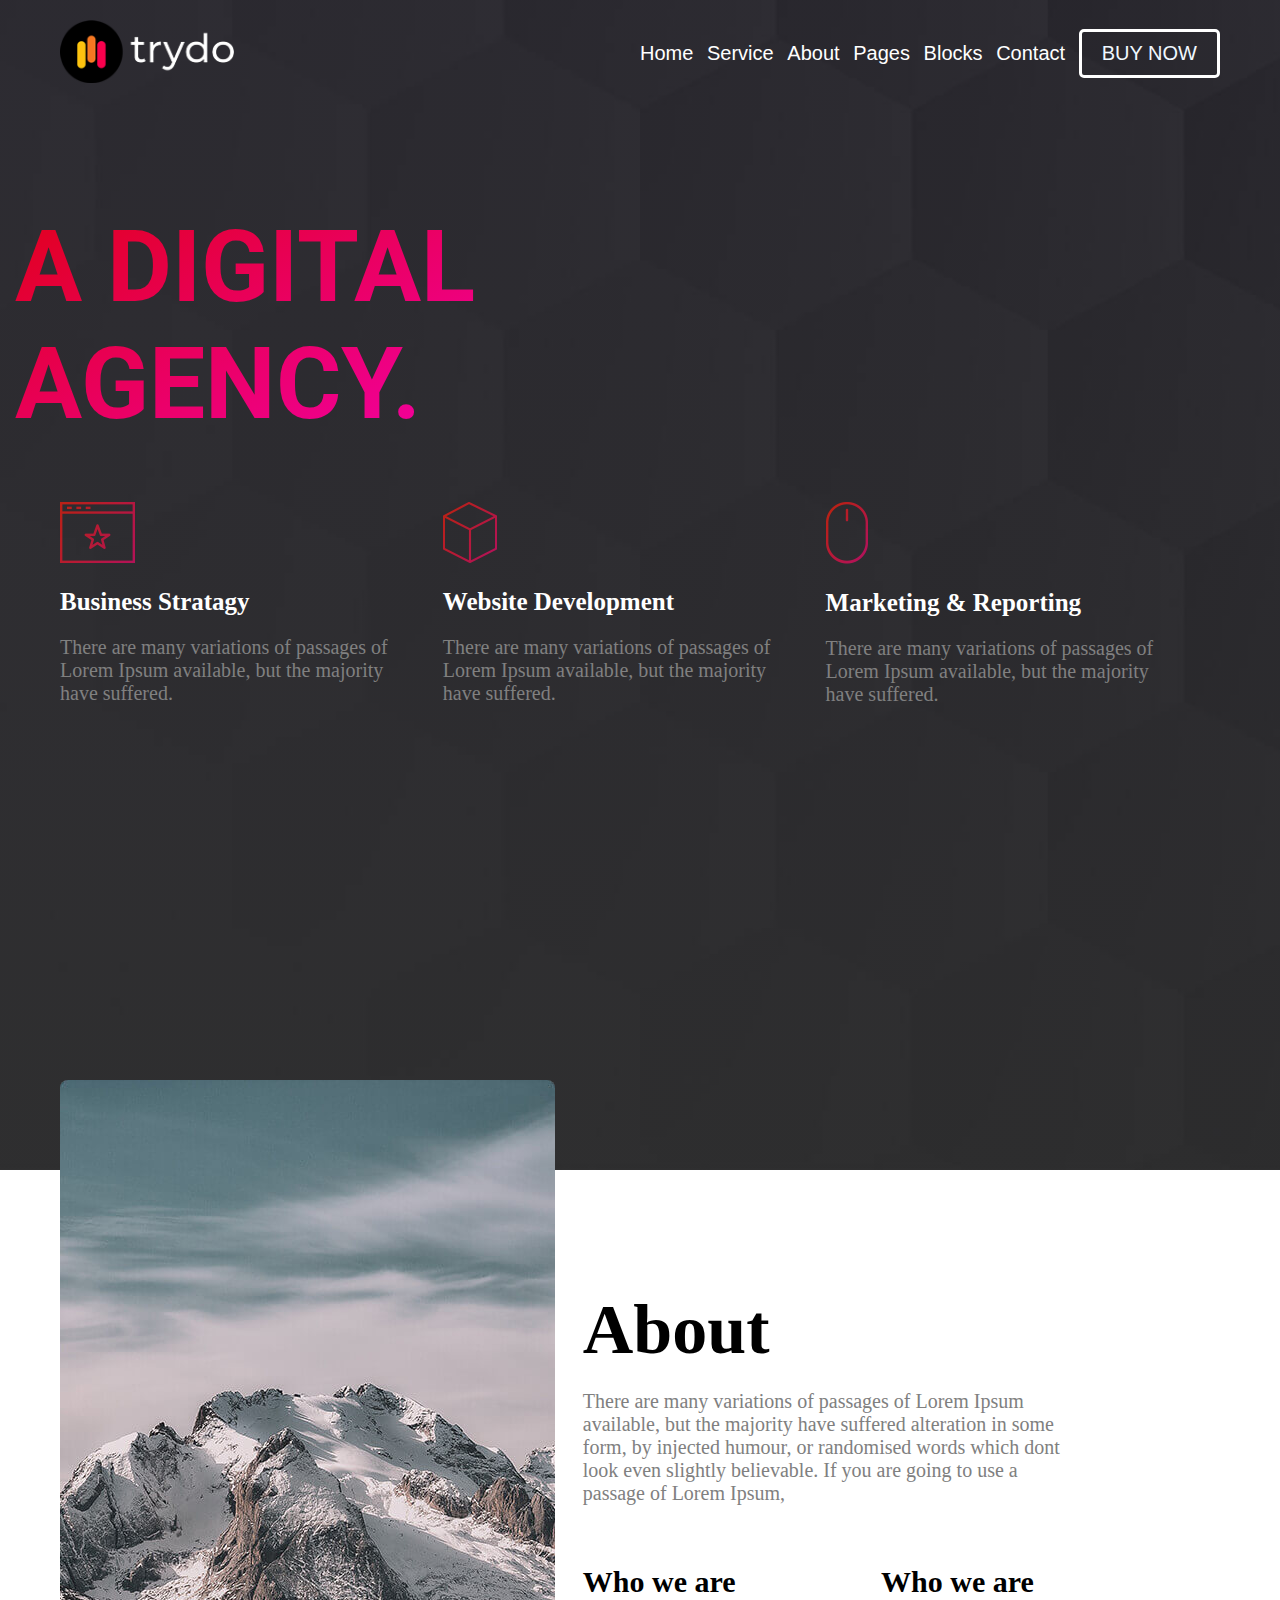
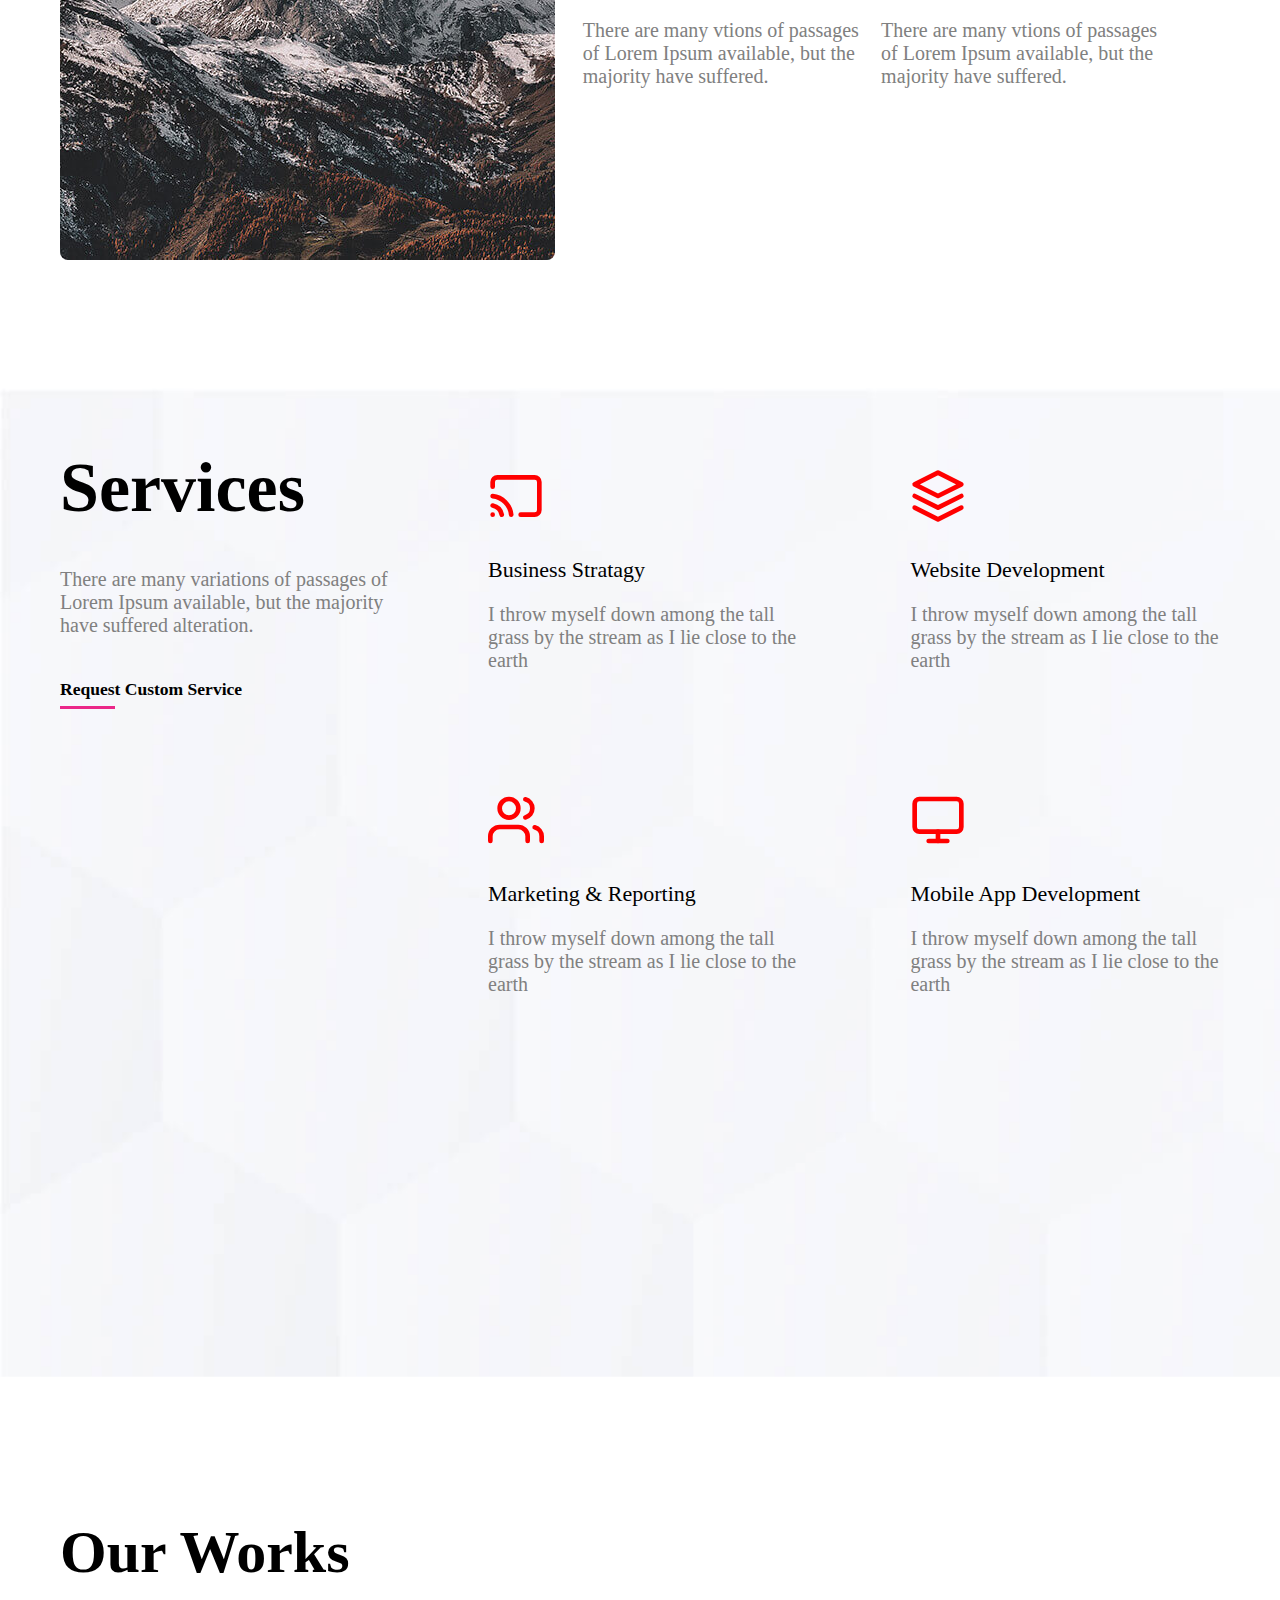
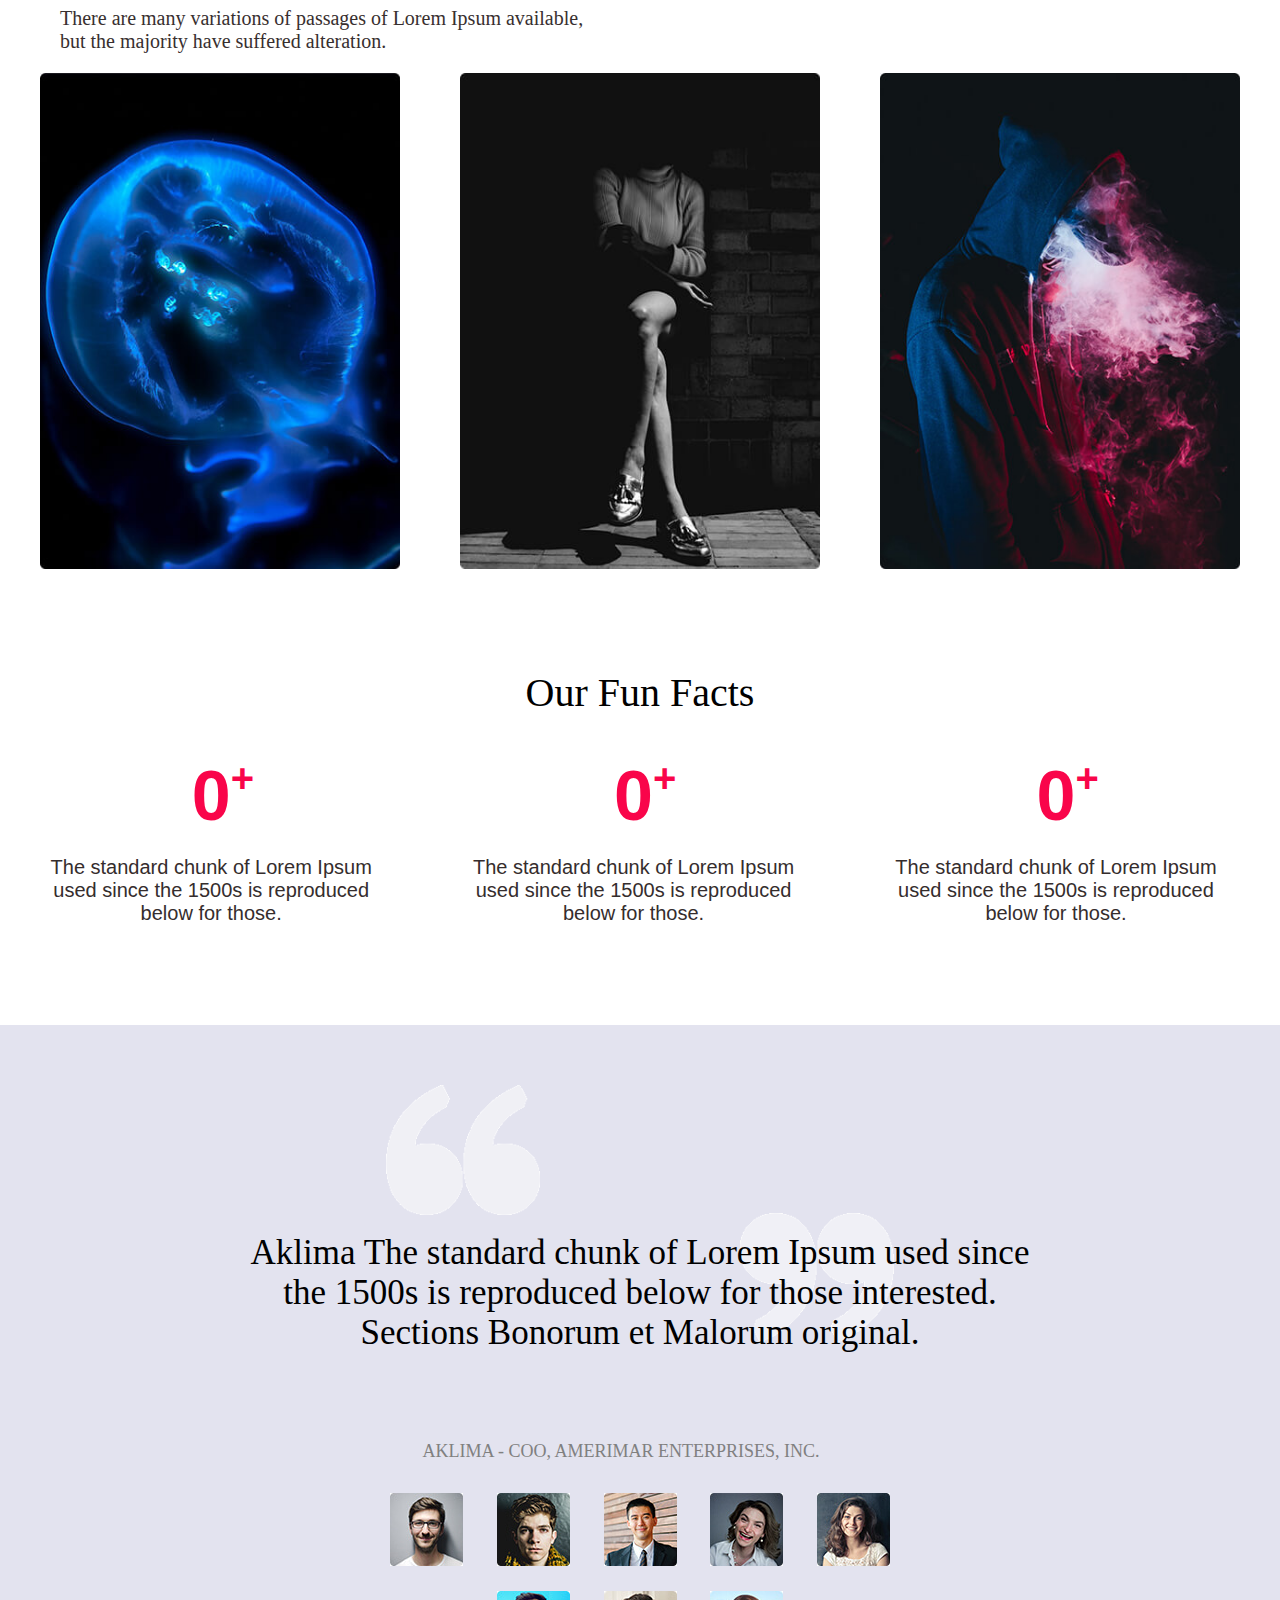
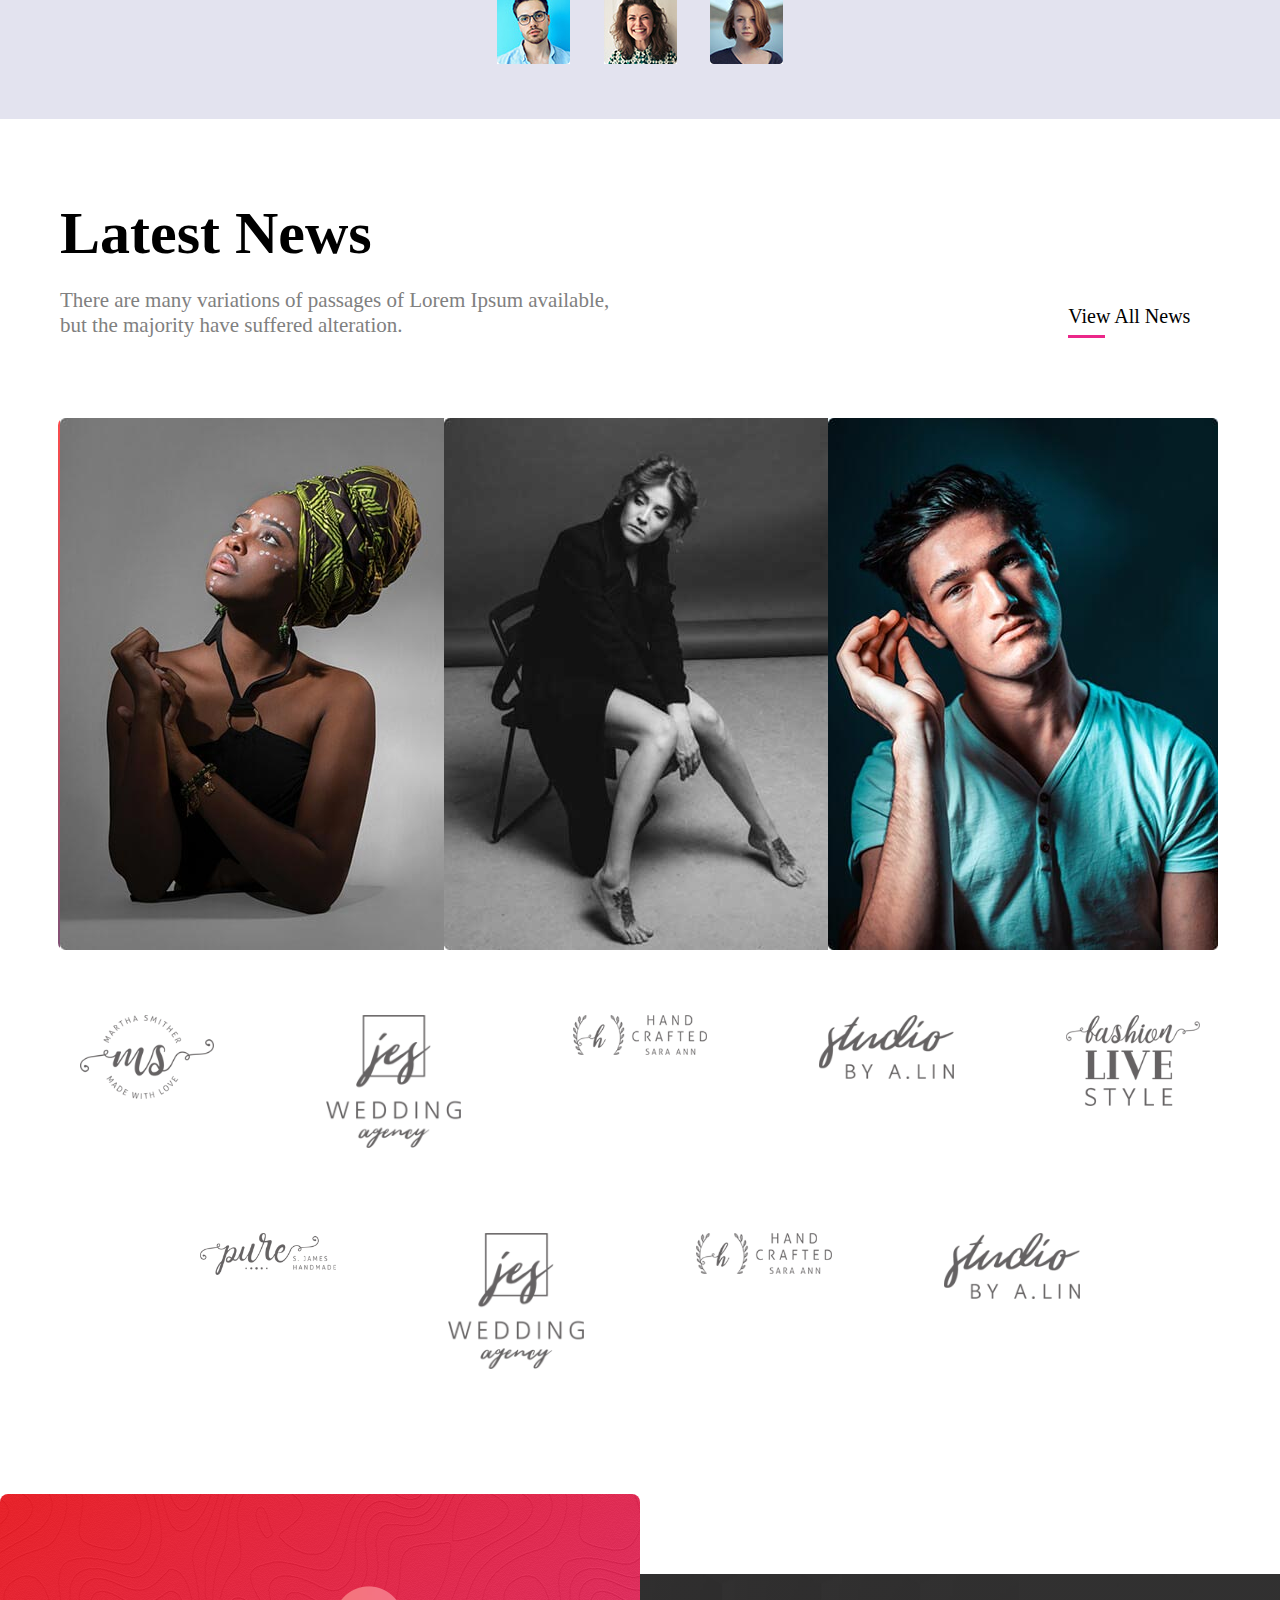
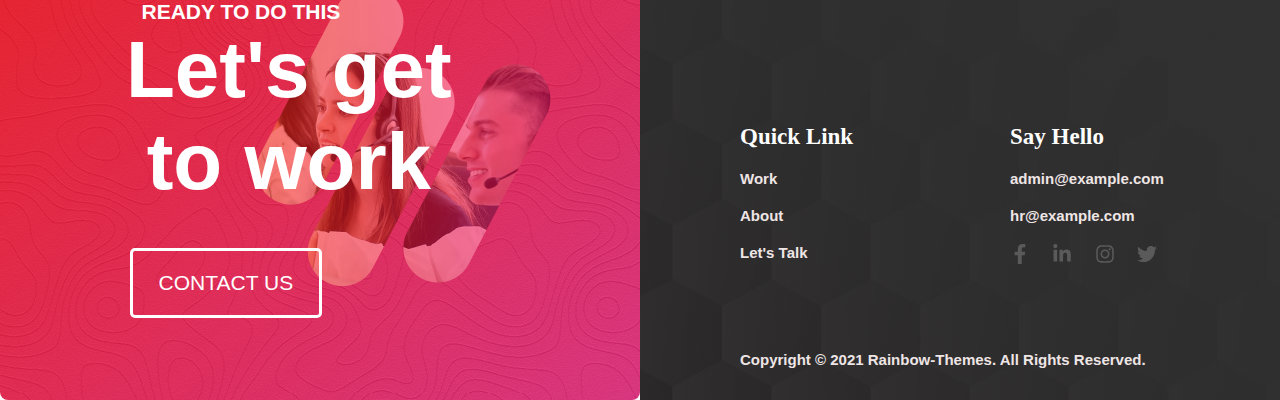
==== commit 7d38e745: "add project" ====
--- a/index.html
+++ b/index.html
@@ -1,6 +1,7 @@
 <!DOCTYPE html>
 <html>
     <head>
+        <link class="logo-web" rel="icon" type="image/x-icon" href="/resources/img/logo-web.png" />
         <title>Main Demo || React Multipurpose Template</title>
         <link rel="stylesheet" href="https://maxcdn.bootstrapcdn.com/font-awesome/4.4.0/css/font-awesome.min.css" />
         <link rel="preconnect" href="https://fonts.googleapis.com">
@@ -187,7 +188,7 @@
                 <a class="image" href="#"><img src="./resources/img/portfolio-3.jpg" alt="image"></a>
             </div> 
         </div>
-        <div class="body4">
+        <div class="body4" onmouseover="coutUp()" onmousewheel="coutUp()">
             <h2 class="title4">Our Fun Facts</h2>
             <div class="numerist">
                 <div class="num n1">
--- a/resources/css/styles.css
+++ b/resources/css/styles.css
@@ -13,6 +13,9 @@
 }
 
 /*-----------------------------------------*/
+.logo-web{
+    width:100%;
+}
 /*----Header----*/
 a {
     text-decoration: none;
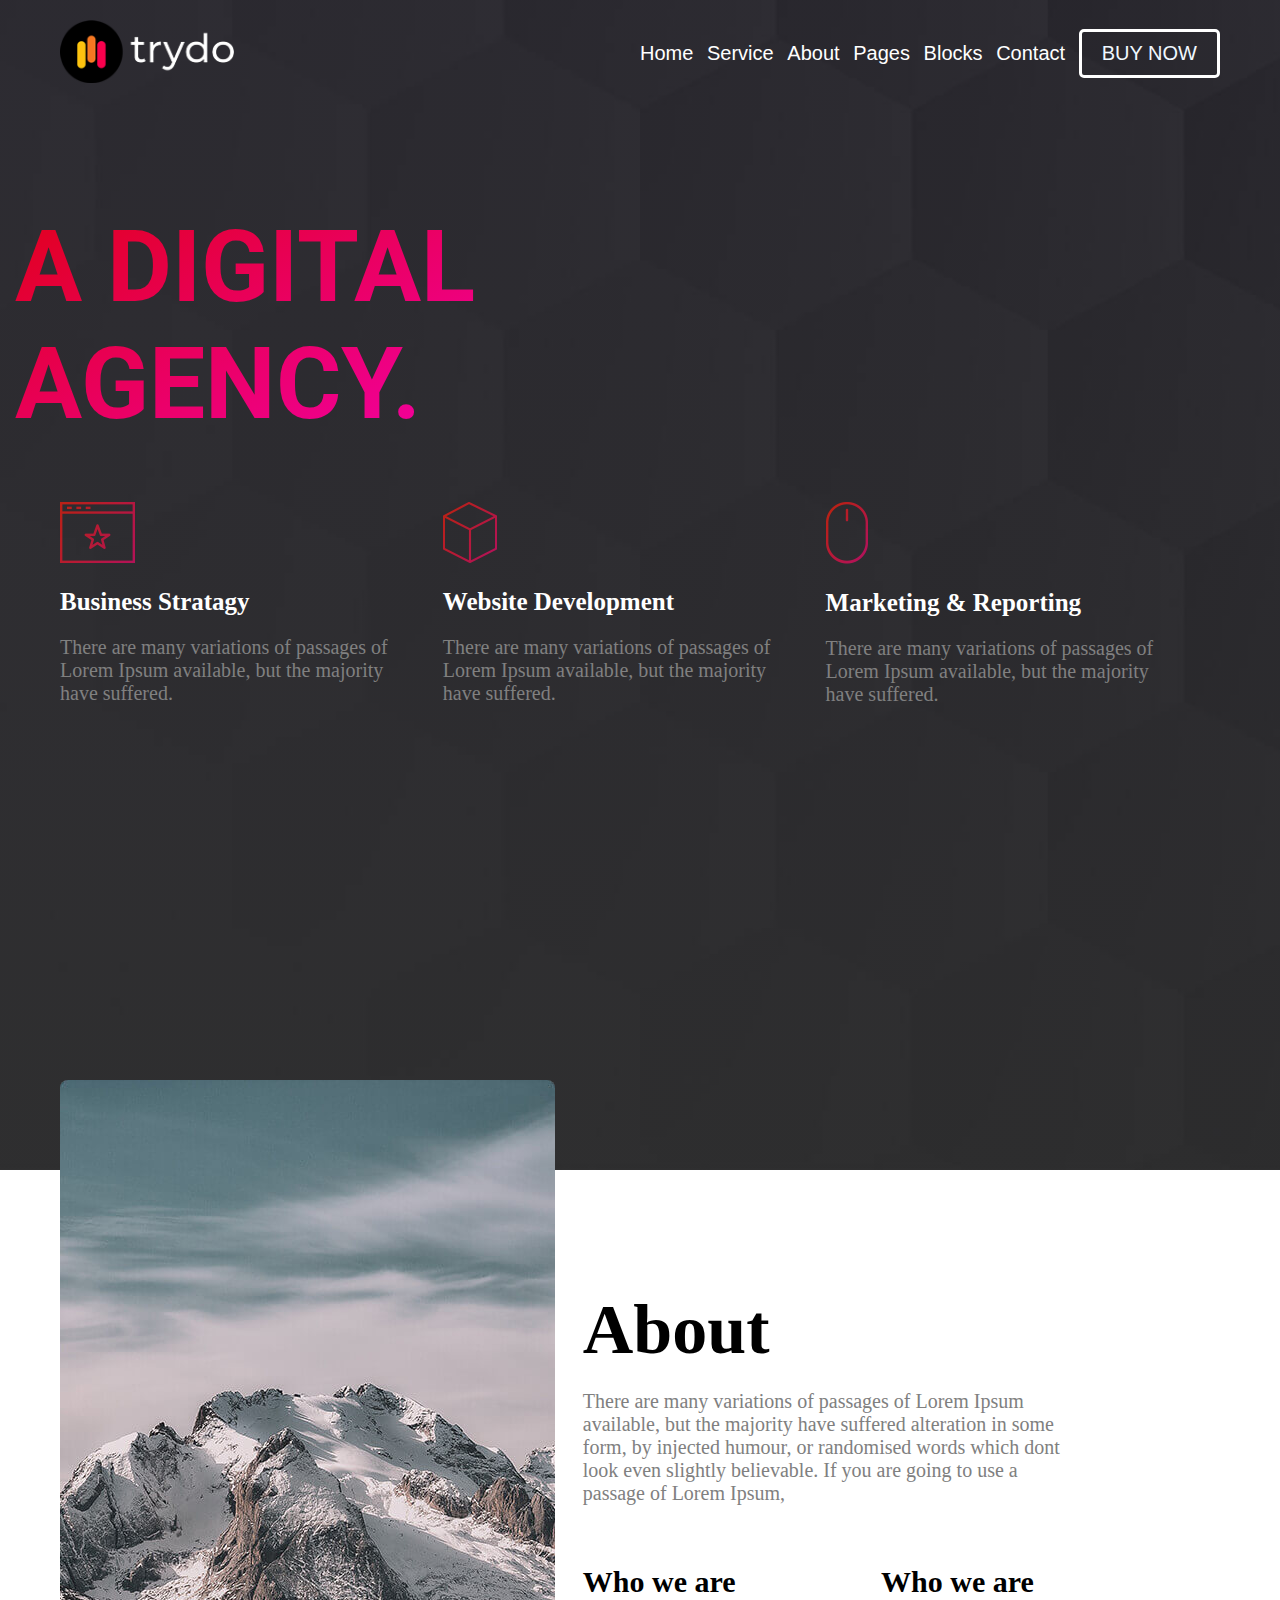
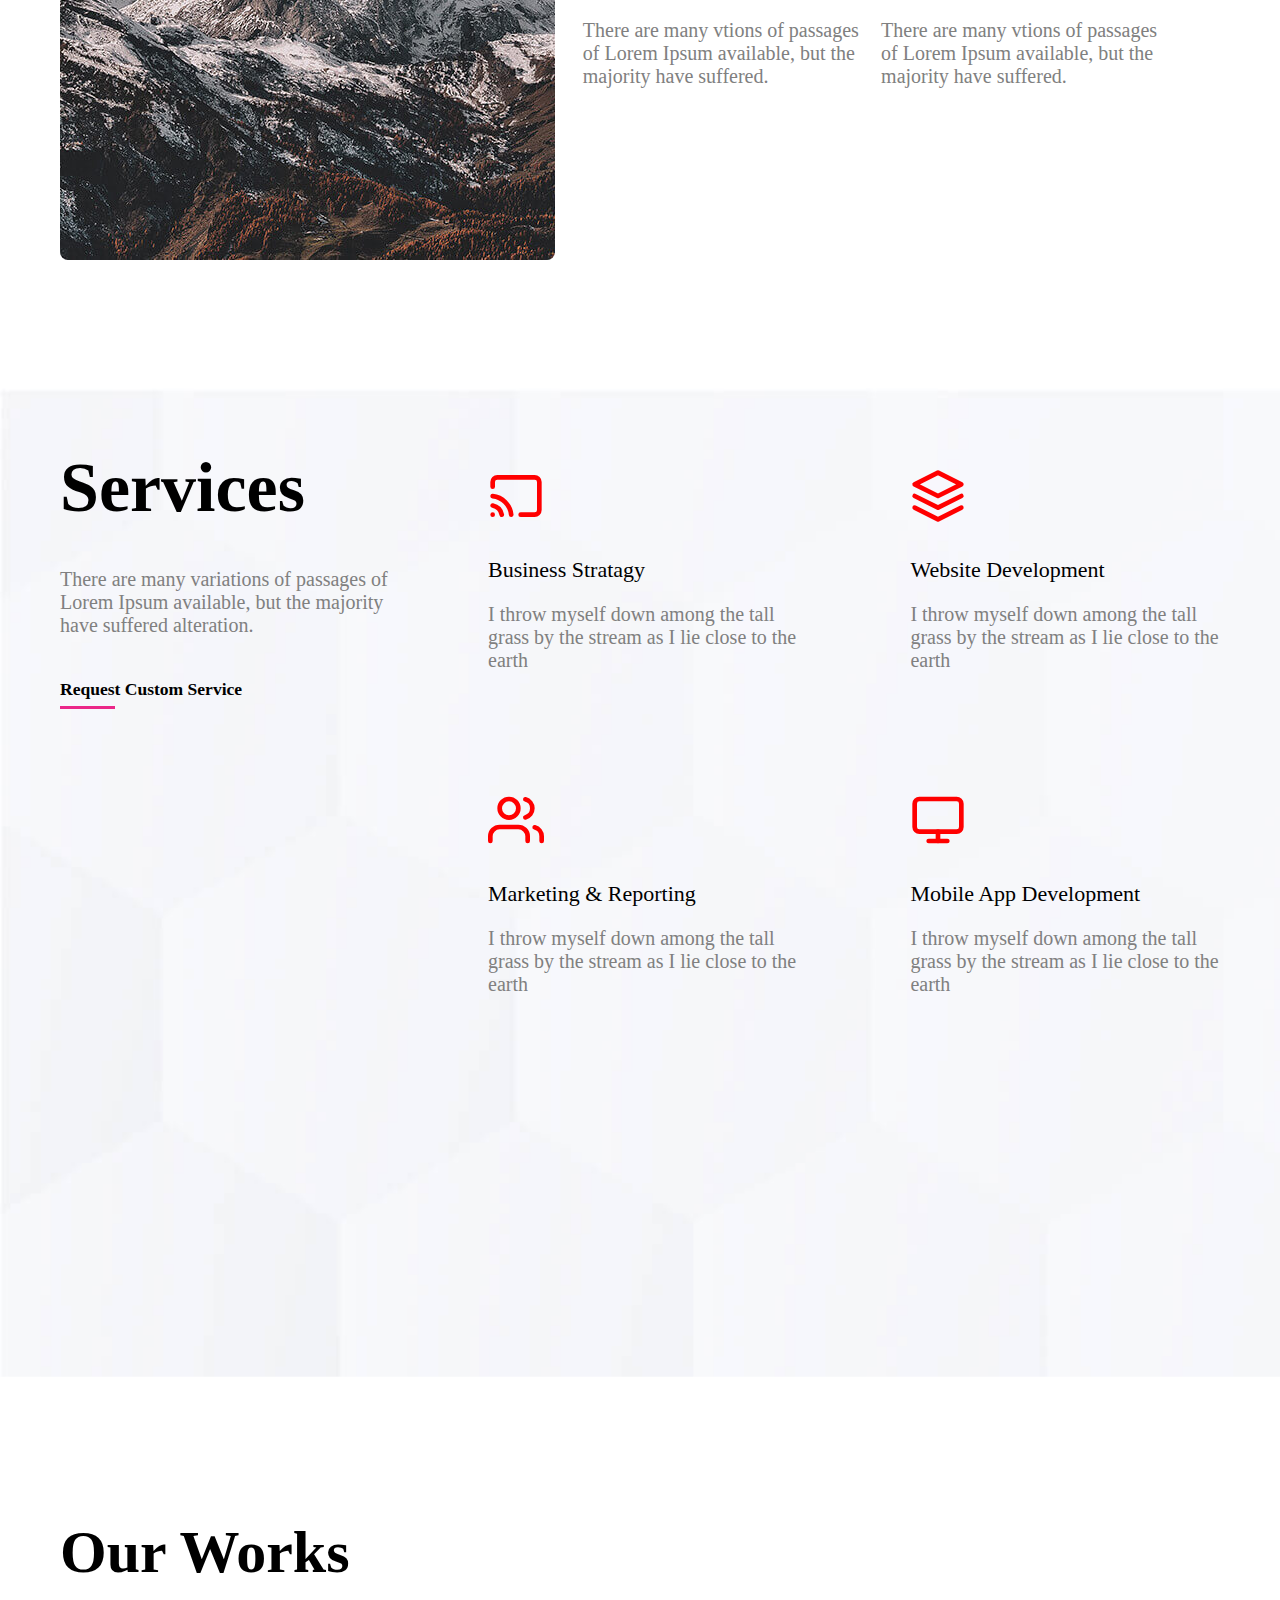
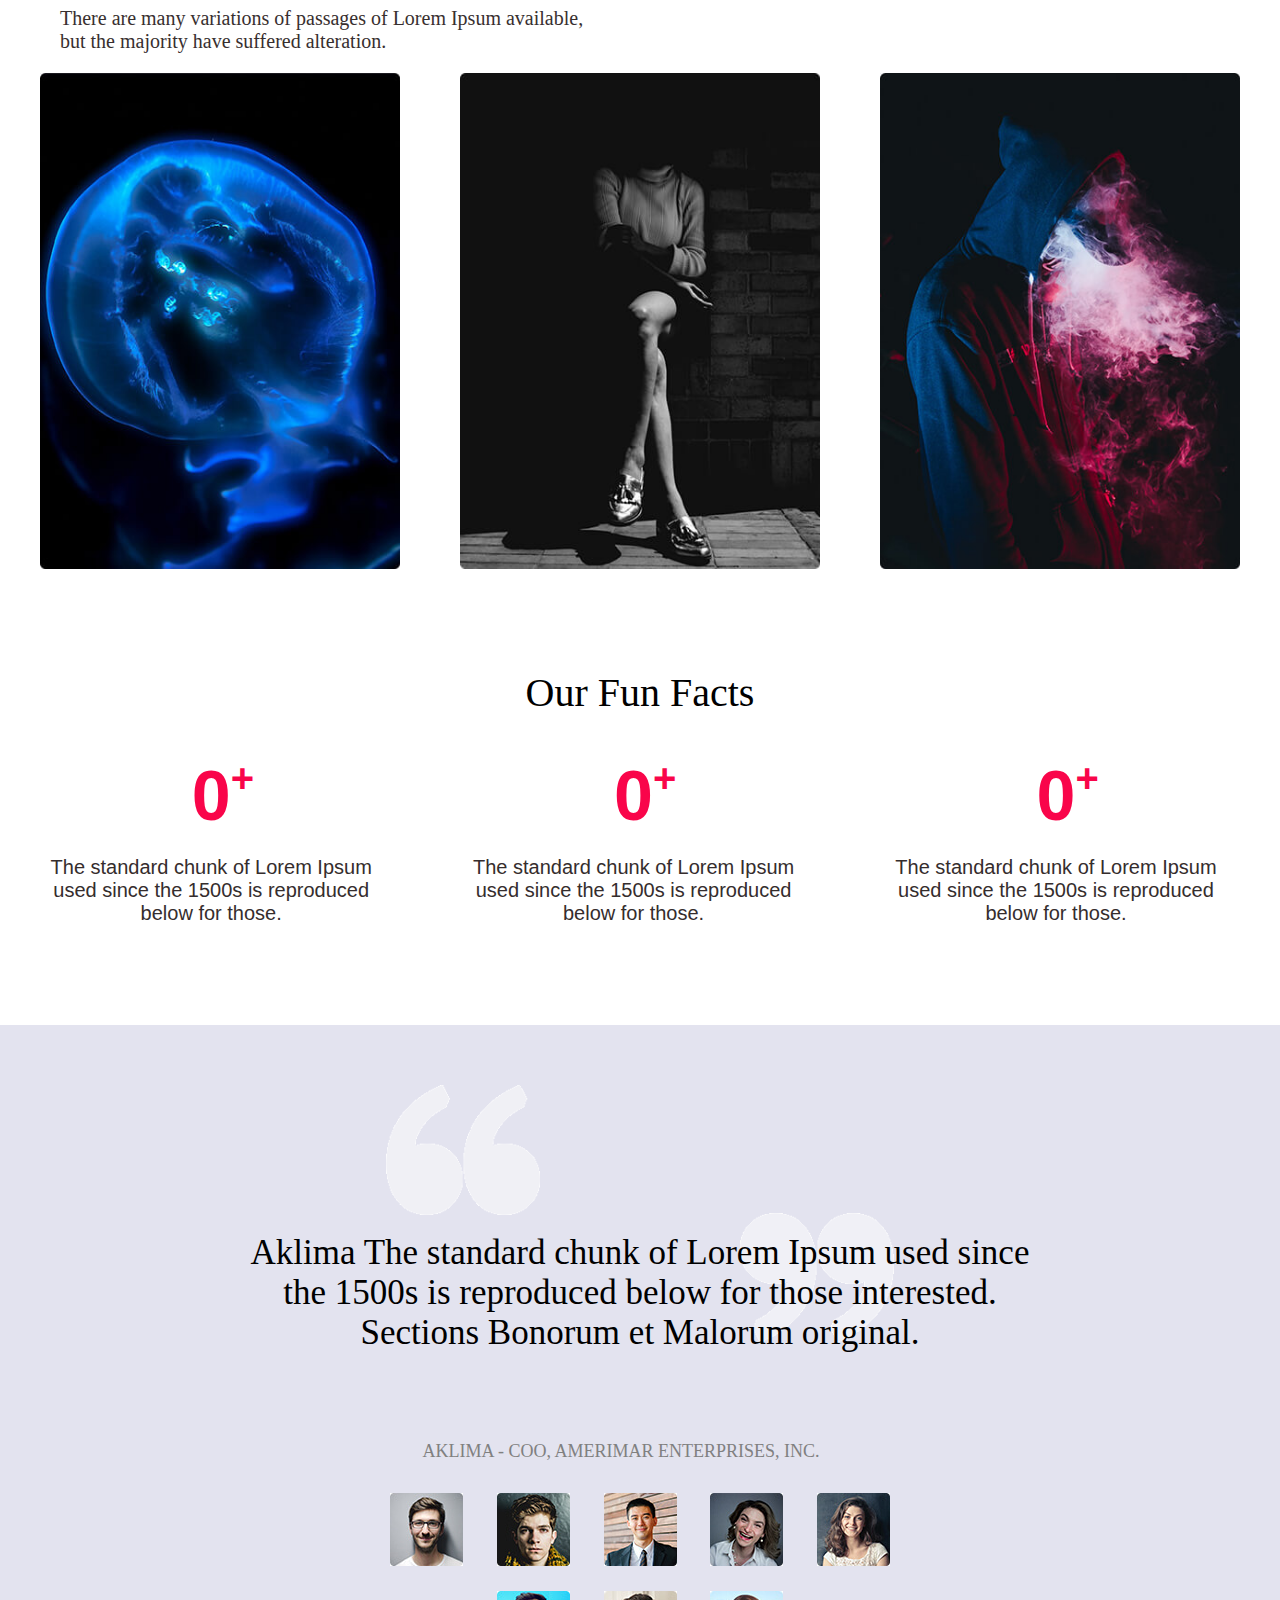
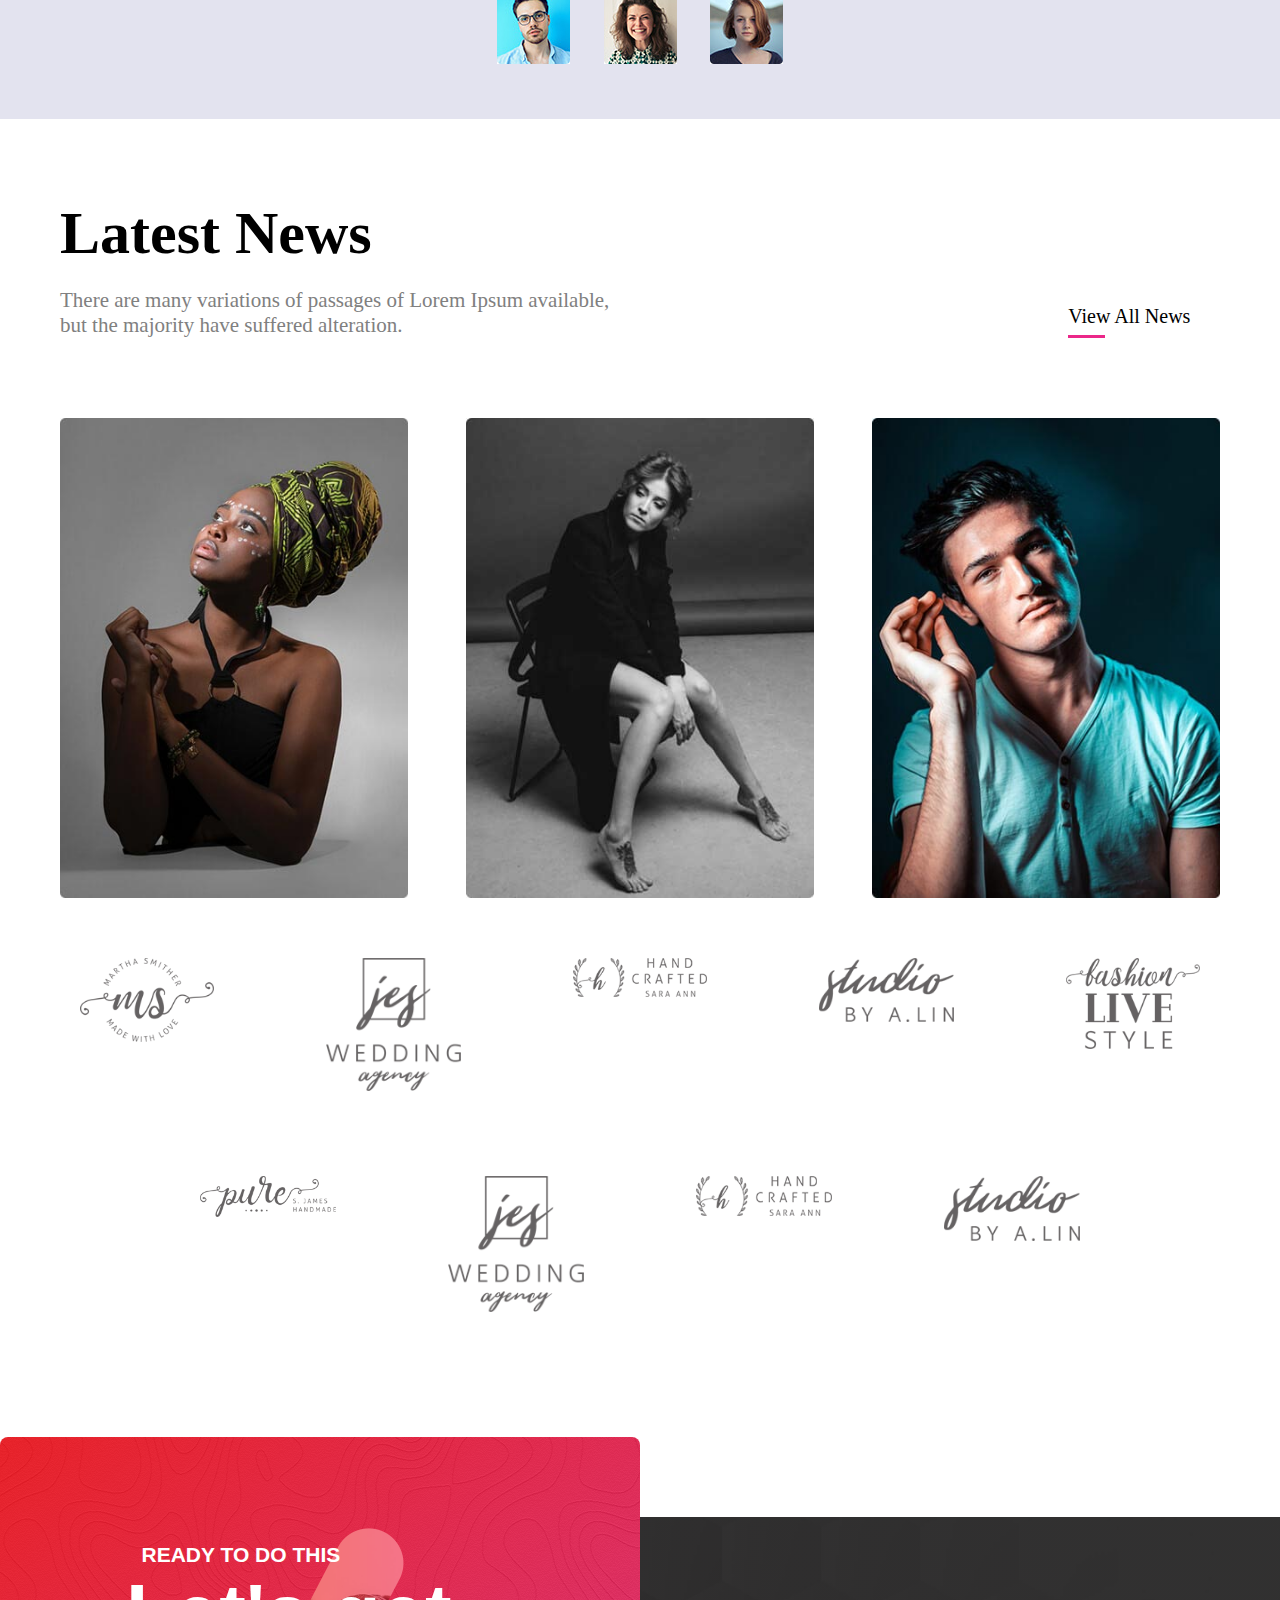
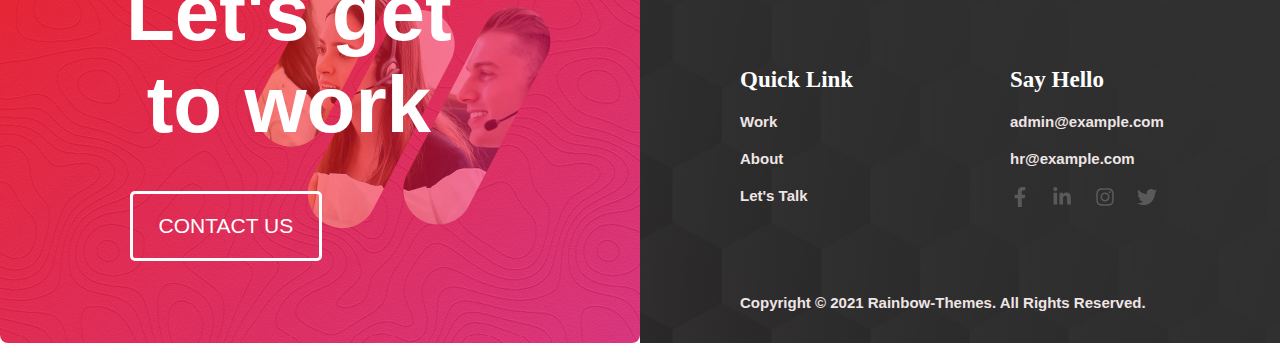
==== commit 95daad08: "add project" ====
--- a/index.html
+++ b/index.html
@@ -283,9 +283,11 @@
                 <div class="image6">
                     <img src="/resources/img/blog-01.jpg" alt="blog1">
                 </div>
+                <div> </div>
                 <div class="image6">
                     <img src="/resources/img/blog-02.jpg" alt="blog2">
                 </div>
+                <div> </div>
                 <div class="image6">
                     <img src="/resources/img/blog-03.jpg" alt="blog3">
                 </div>
--- a/resources/css/styles.css
+++ b/resources/css/styles.css
@@ -478,21 +478,26 @@
 
 .img6 {
     display: grid;
-    grid-template-columns: 30% 30% 30%;
+    grid-template-columns: 30% 5% 30% 5% 30%;
+    padding: 0 3rem;
 }
 .image6{
     position: relative;
     transition: 0.2s linear;
-    padding: 0 3rem;
+    text-align: center;
+}
+.image6 img{
+    width: 100%;
+    height: 100%;
 }
 .image6::after{
     content: "";
     display: inline;
-    width: 96%;
-    height: 99%;
+    width: 100%;
+    height: 100%;
     position: absolute;
     top: 0%; 
-    left: 15%;
+    left: 0%;
     background: linear-gradient(rgba(250, 0, 0, 0.7),rgba(75, 7, 59, 0.7 ));
     border-radius: 7px;
     transition: 0.2s linear;
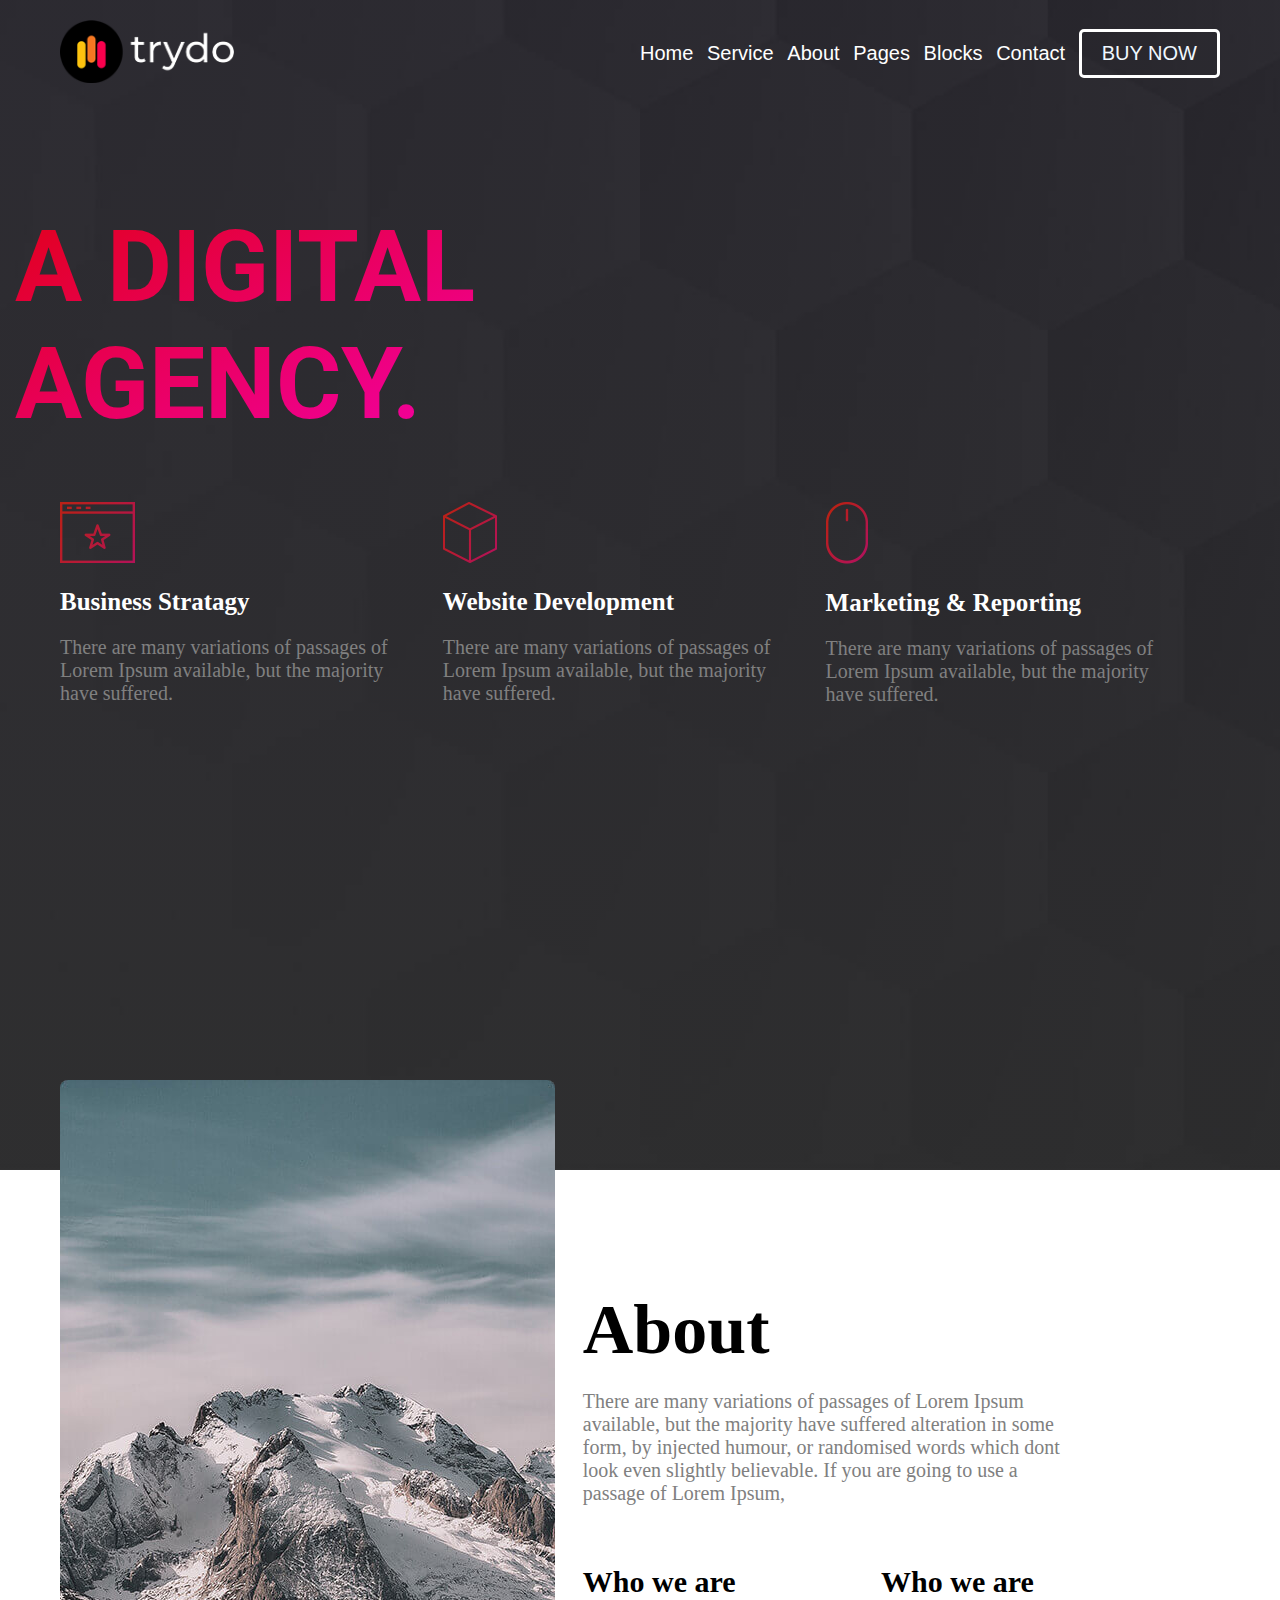
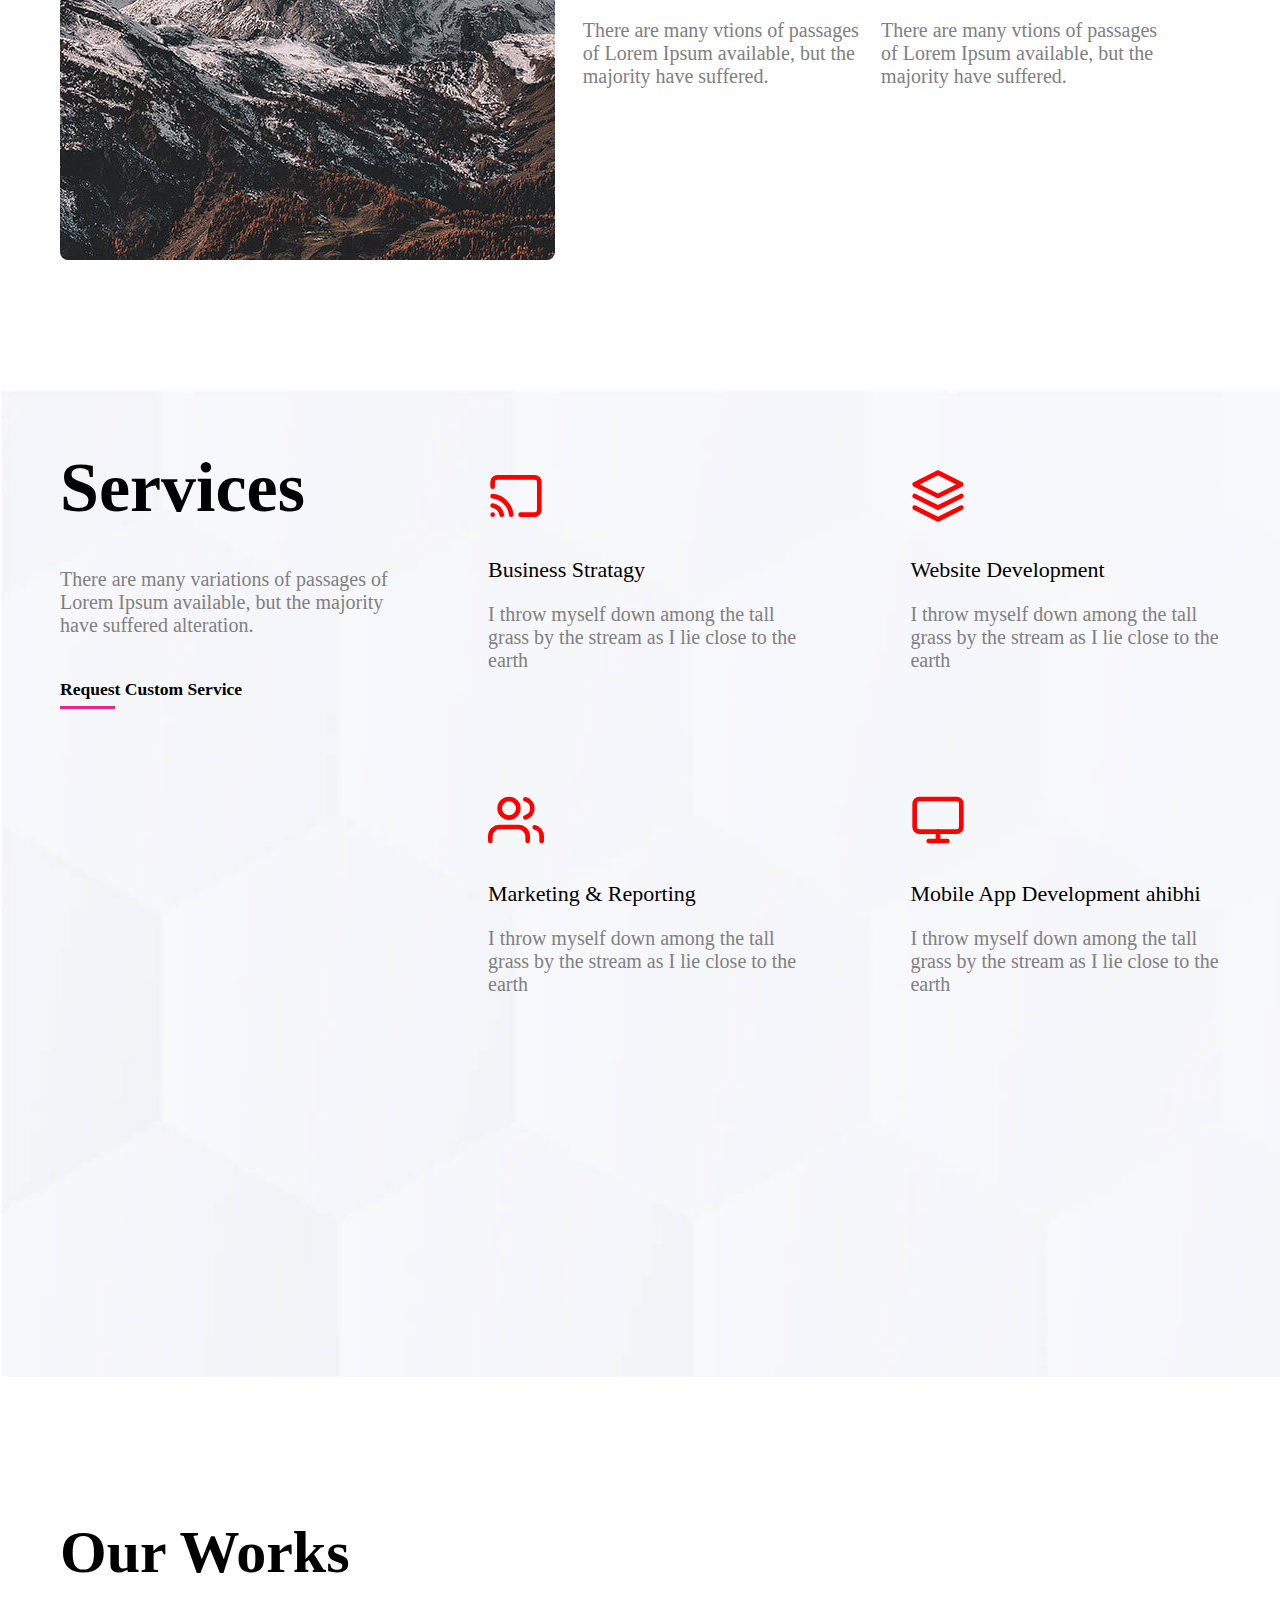
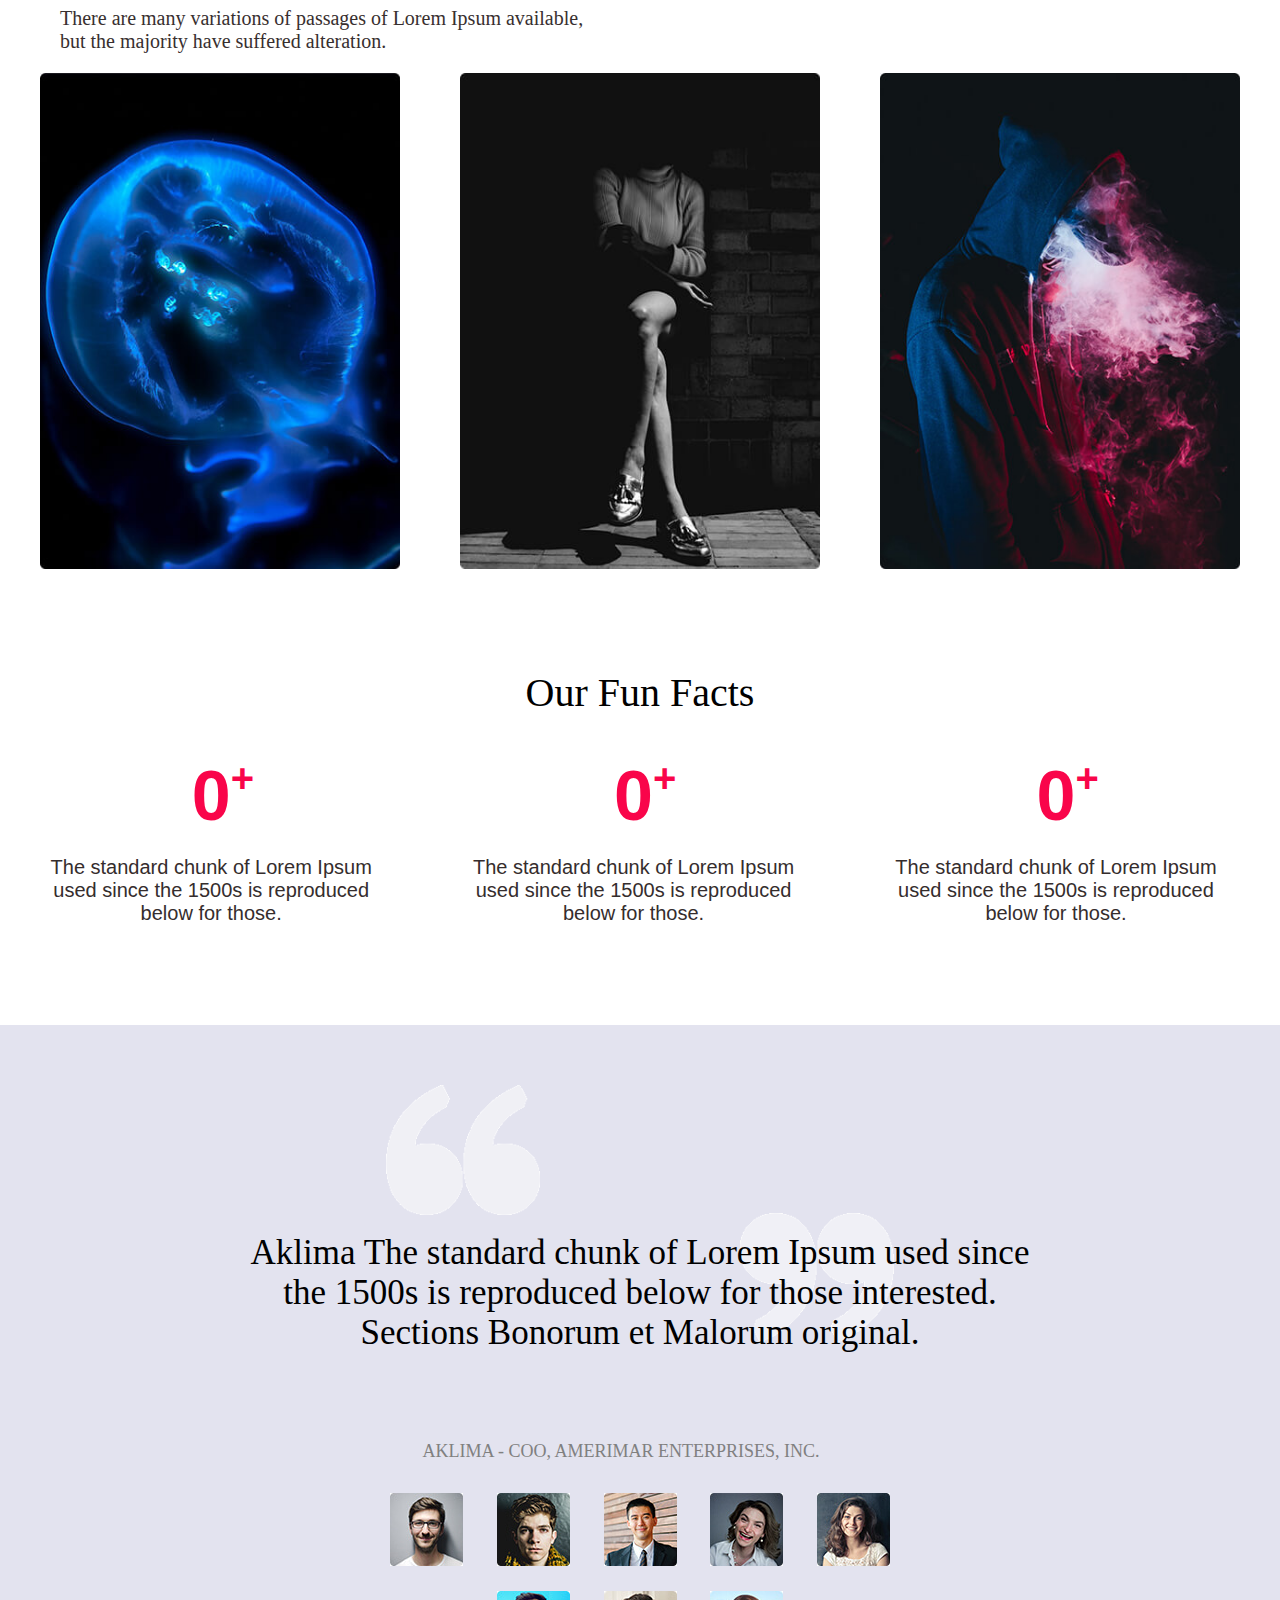
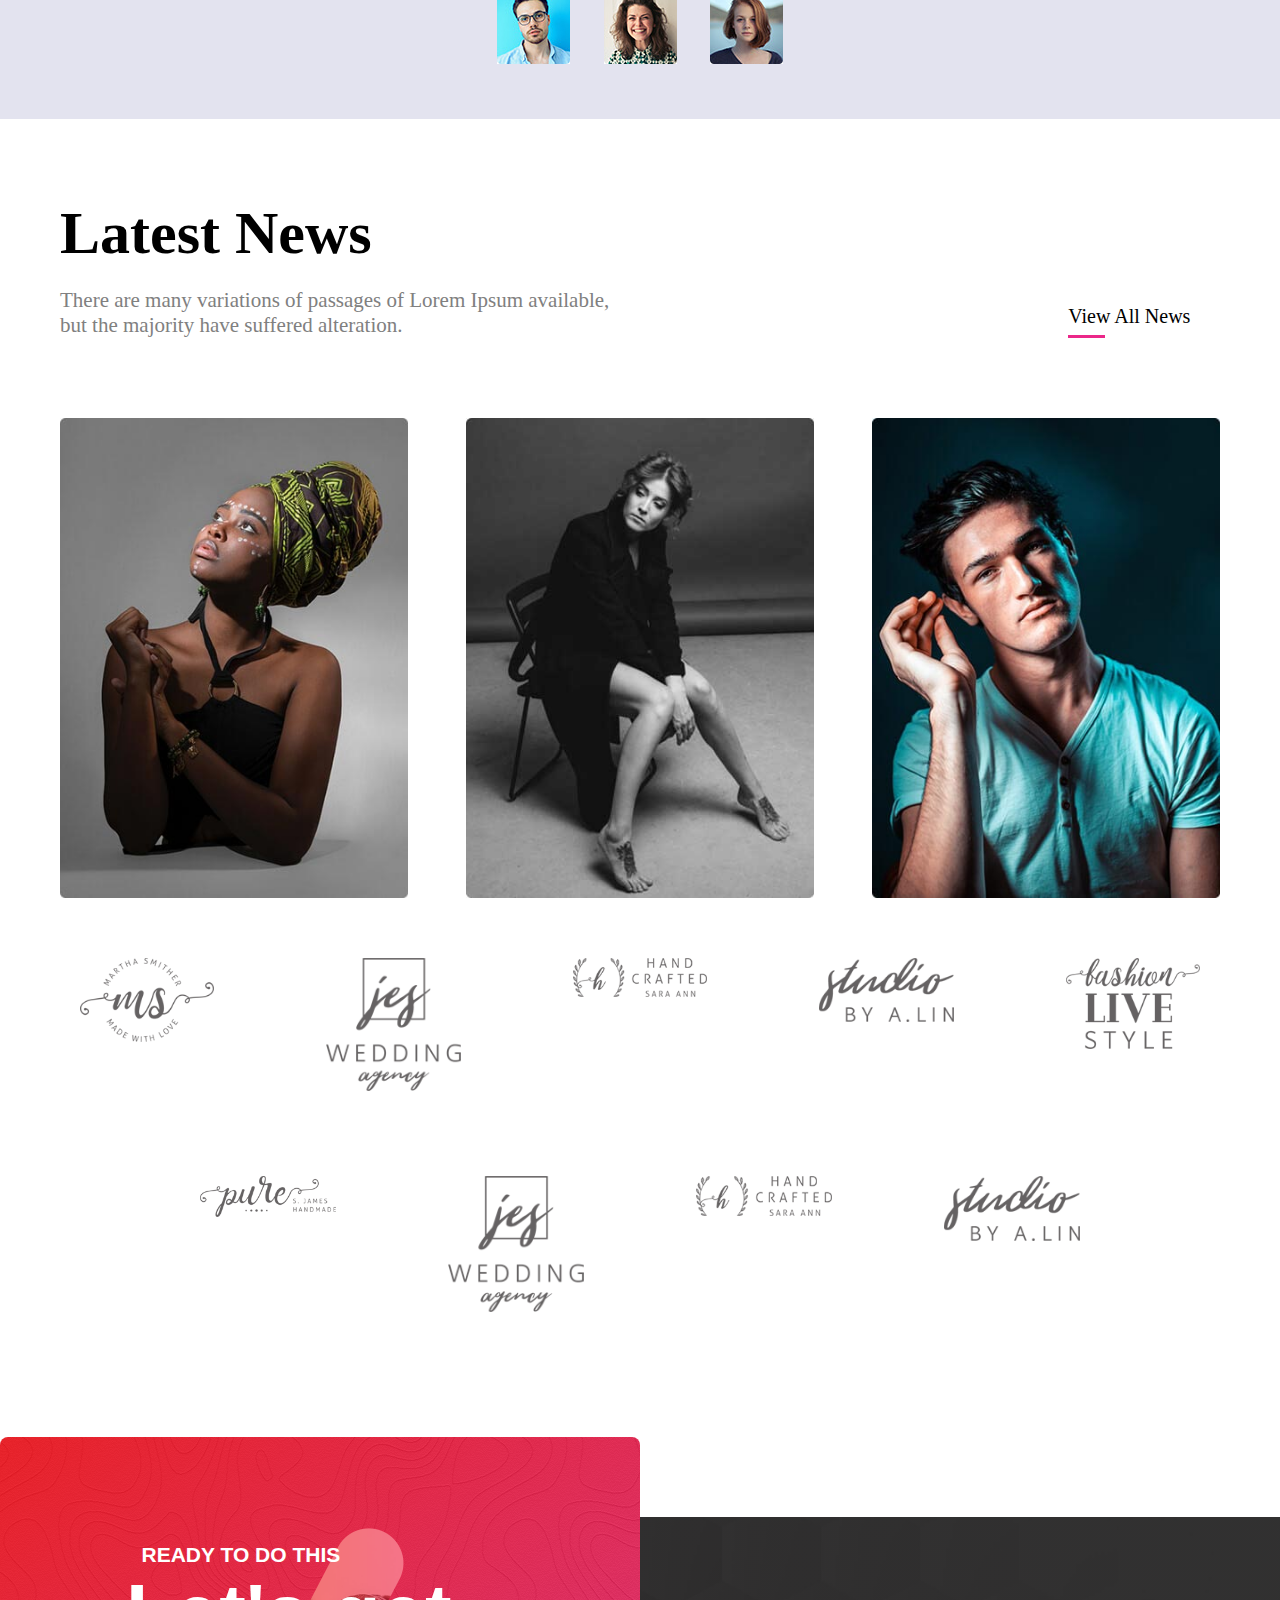
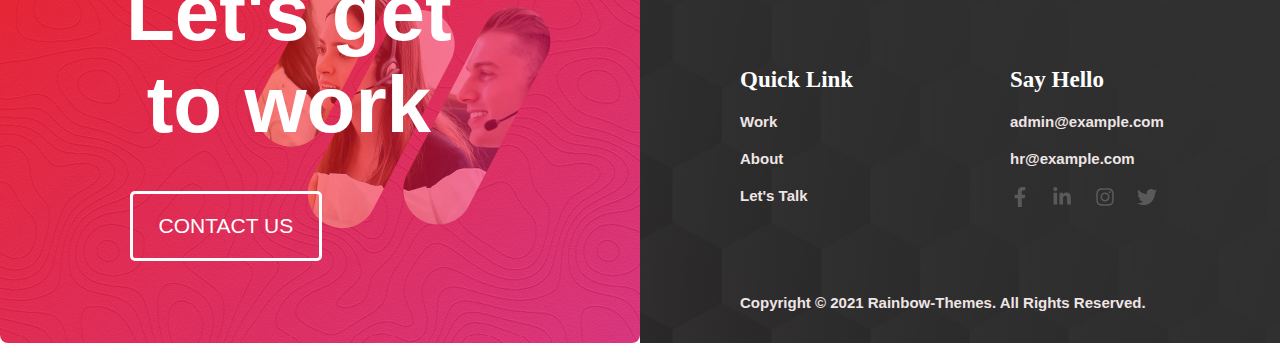
==== commit 230f619a: "new code" ====
--- a/index.html
+++ b/index.html
@@ -171,7 +171,7 @@
                         <line x1="8" y1="21" x2="16" y2="21"></line>
                         <line x1="12" y1="17" x2="12" y2="21"></line>
                     </svg>
-                    <h2>Mobile App Development</h2>
+                    <h2>Mobile App Development ahibhi</h2>
                     <h3>I throw myself down among the tall grass by the stream as I lie close to the earth</h3>
                 </div>
             </div>
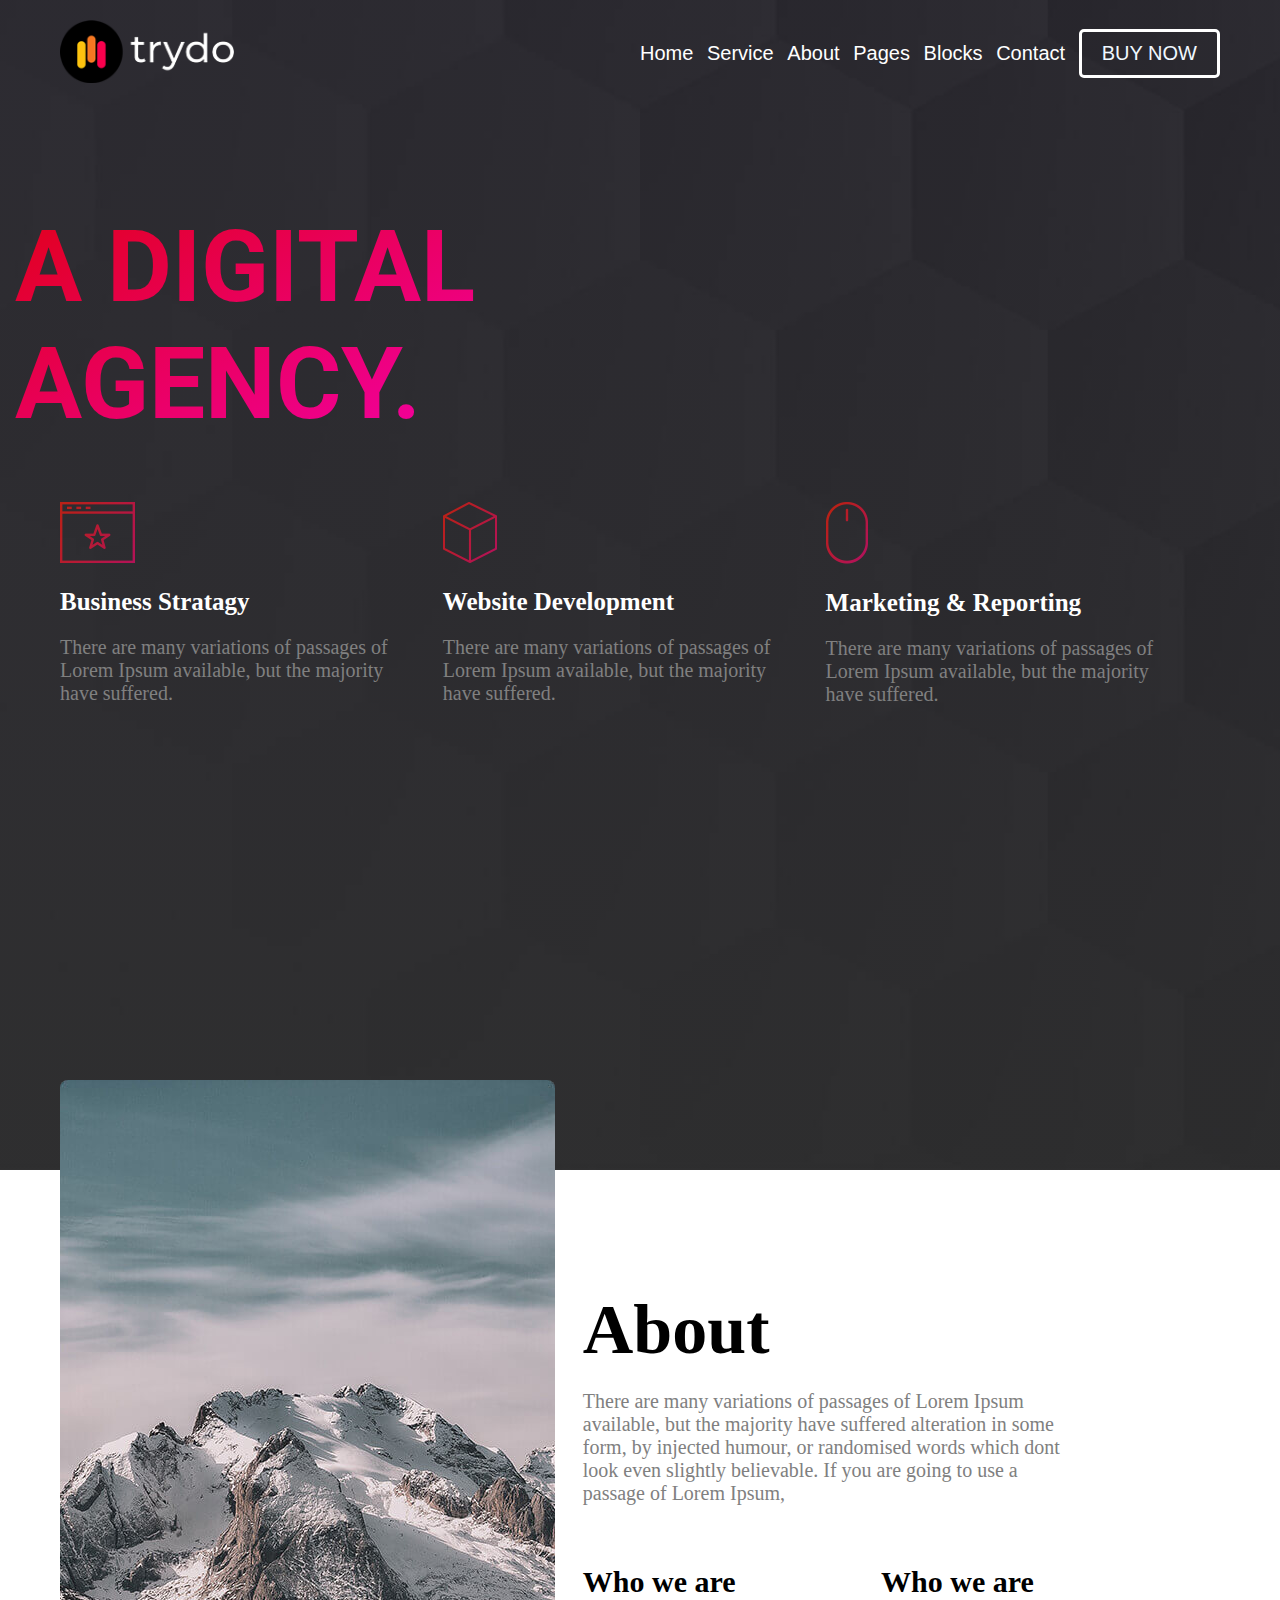
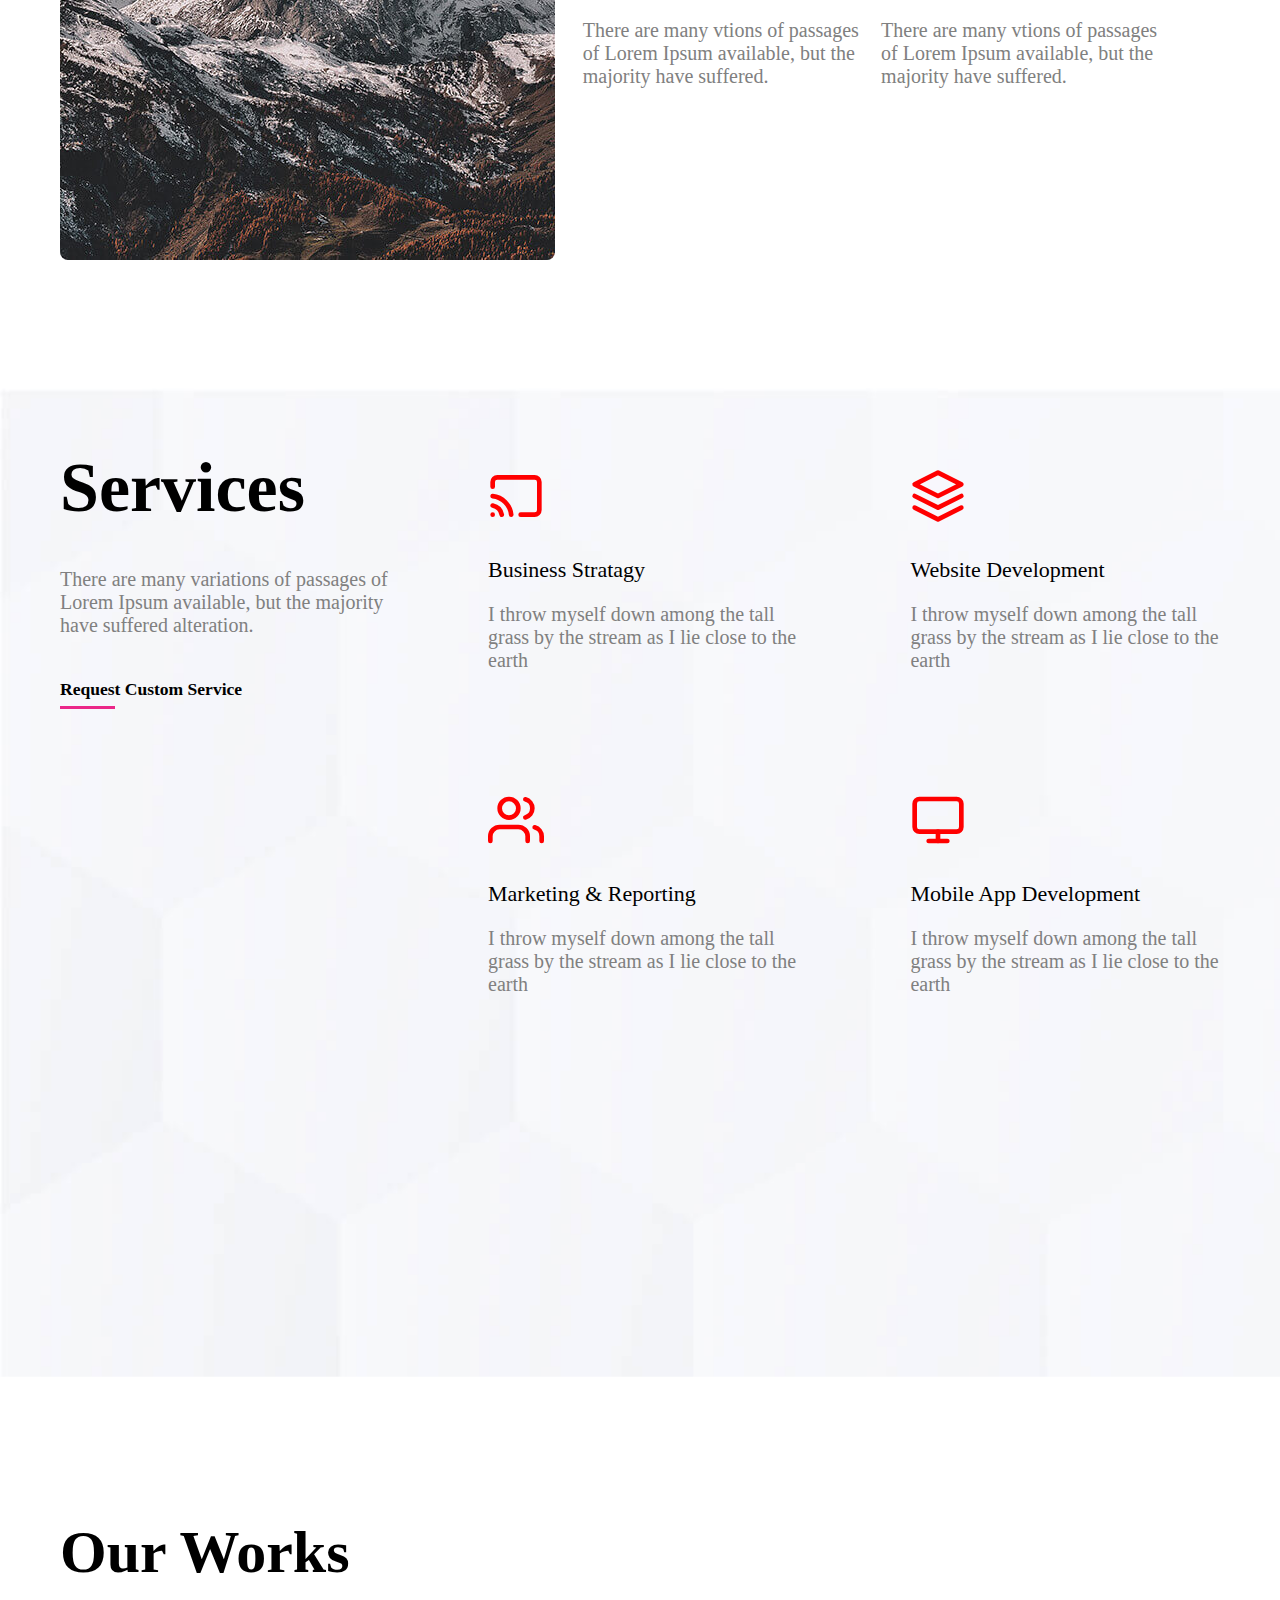
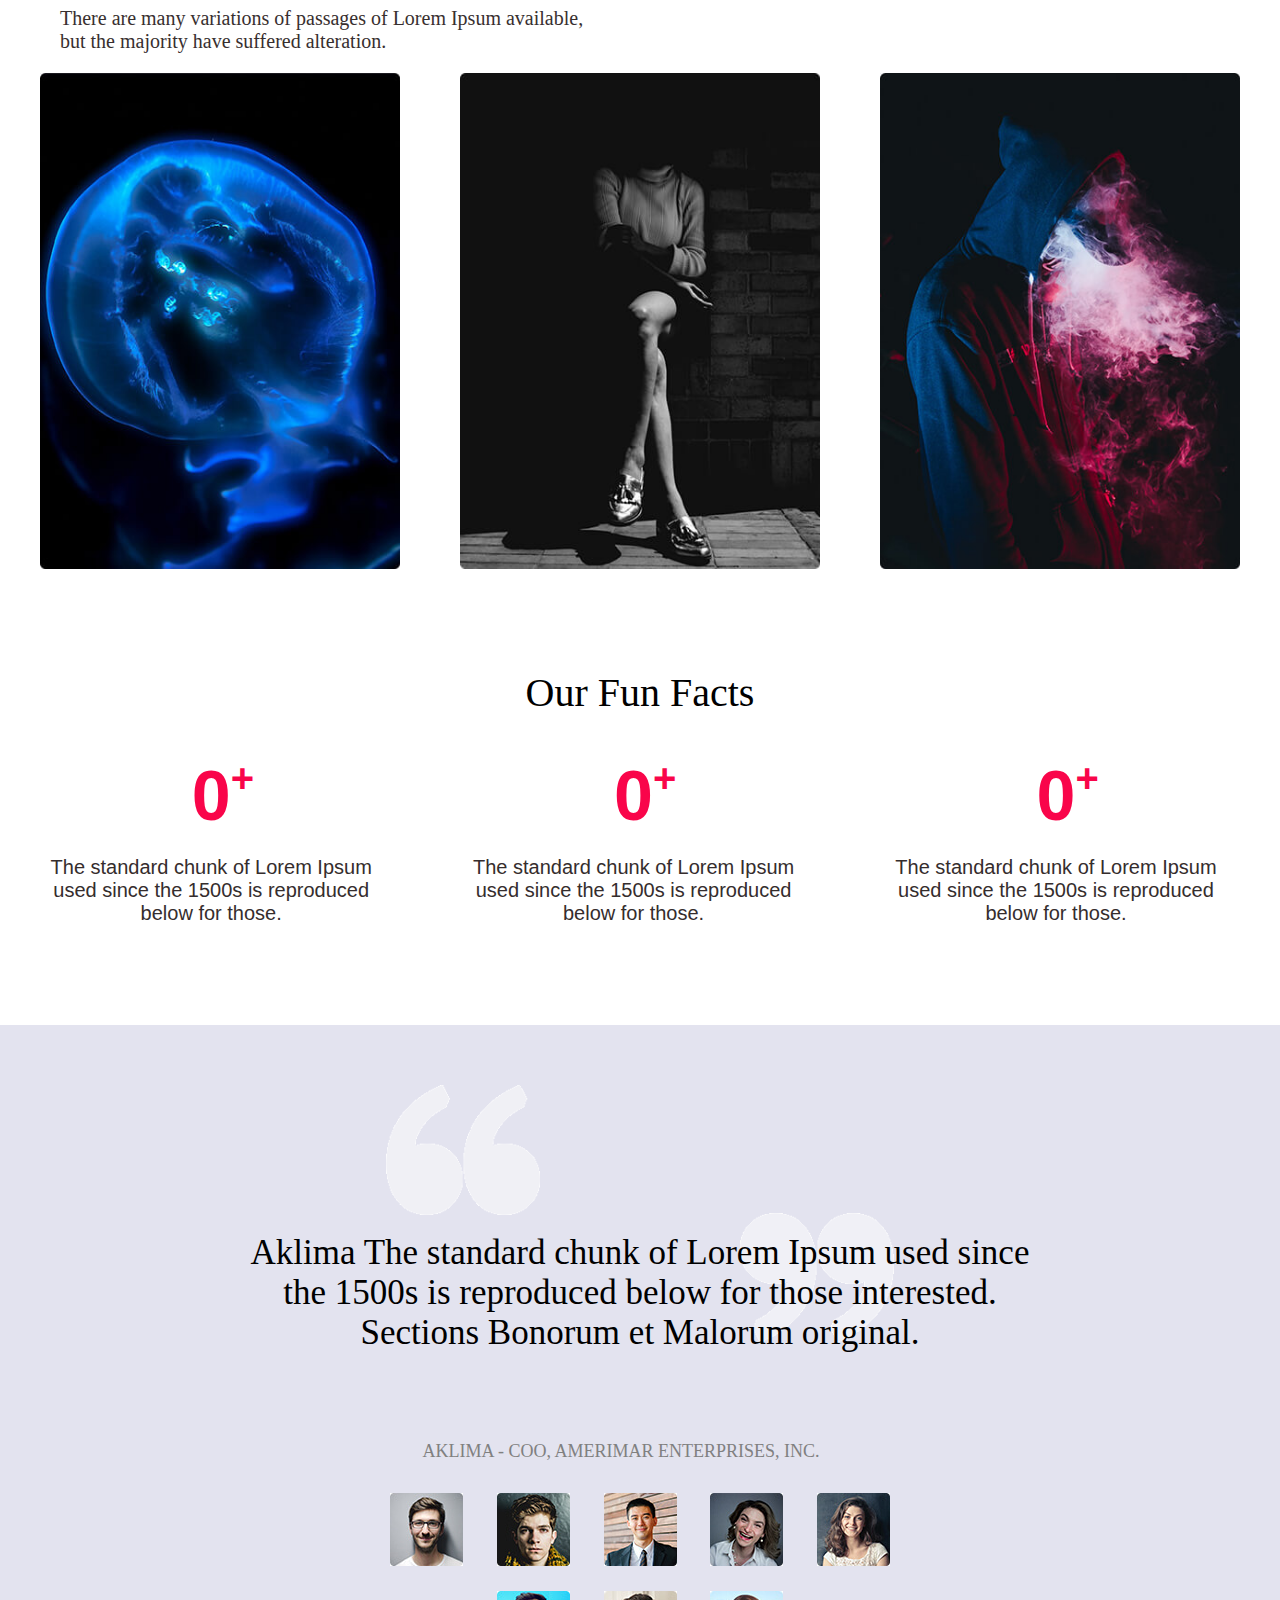
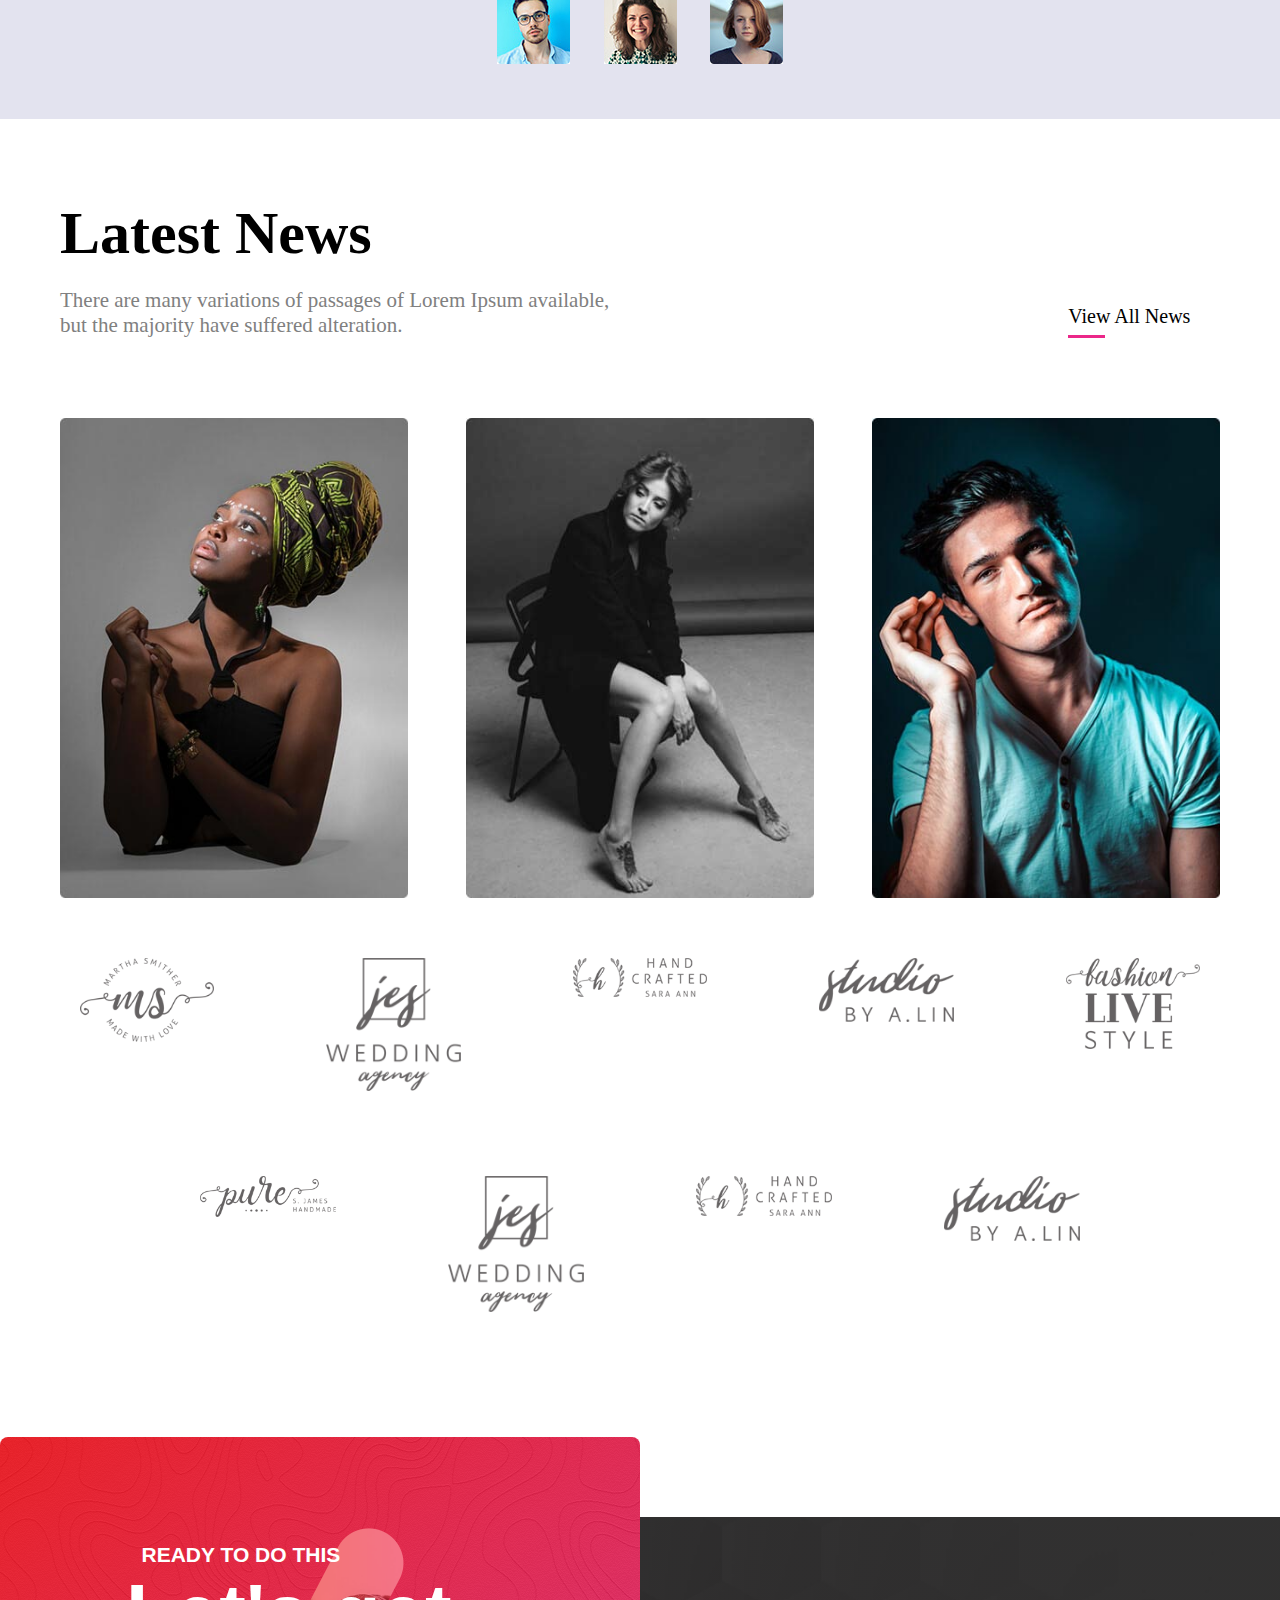
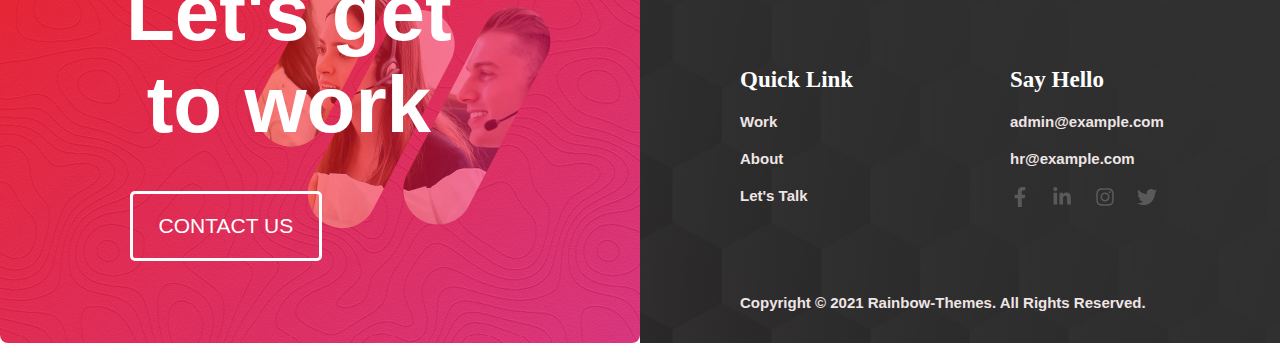
==== commit 0a3b806b: "new code" ====
--- a/index.html
+++ b/index.html
@@ -171,7 +171,7 @@
                         <line x1="8" y1="21" x2="16" y2="21"></line>
                         <line x1="12" y1="17" x2="12" y2="21"></line>
                     </svg>
-                    <h2>Mobile App Development ahibhi</h2>
+                    <h2>Mobile App Development</h2>
                     <h3>I throw myself down among the tall grass by the stream as I lie close to the earth</h3>
                 </div>
             </div>
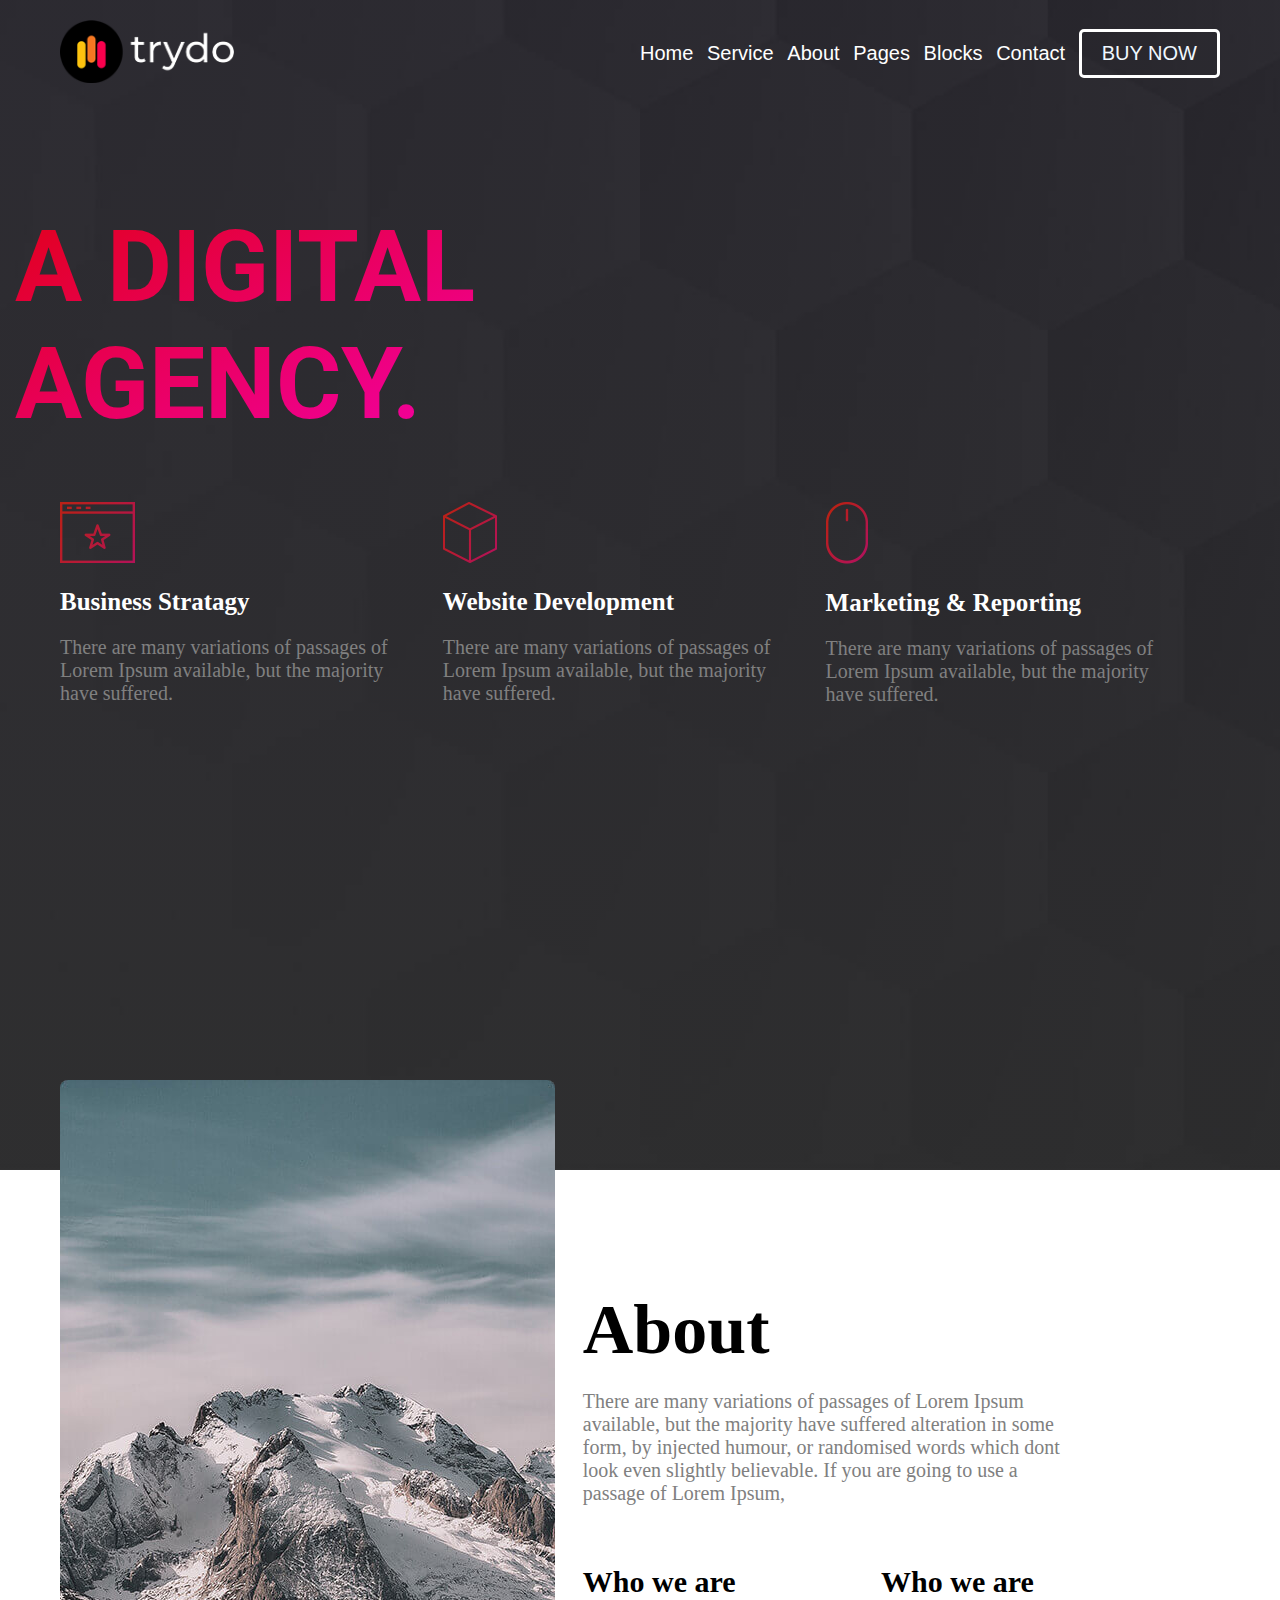
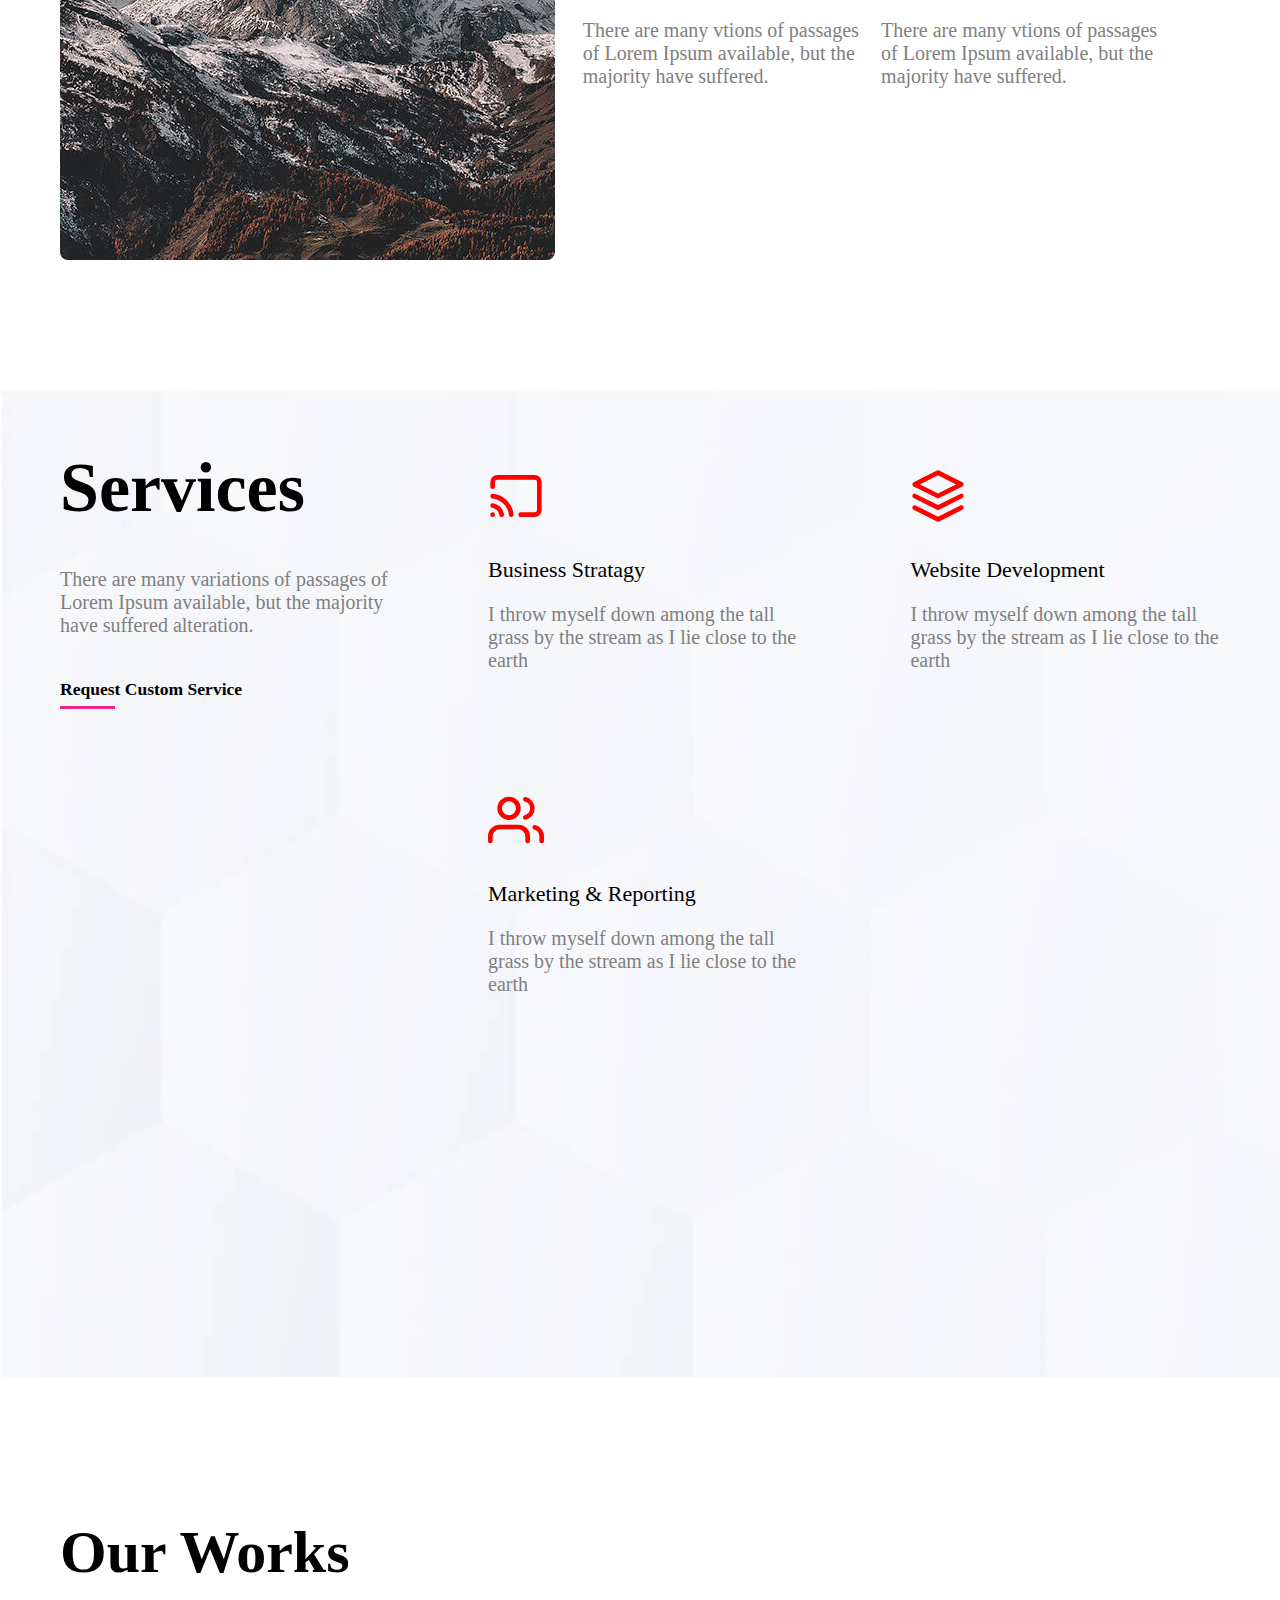
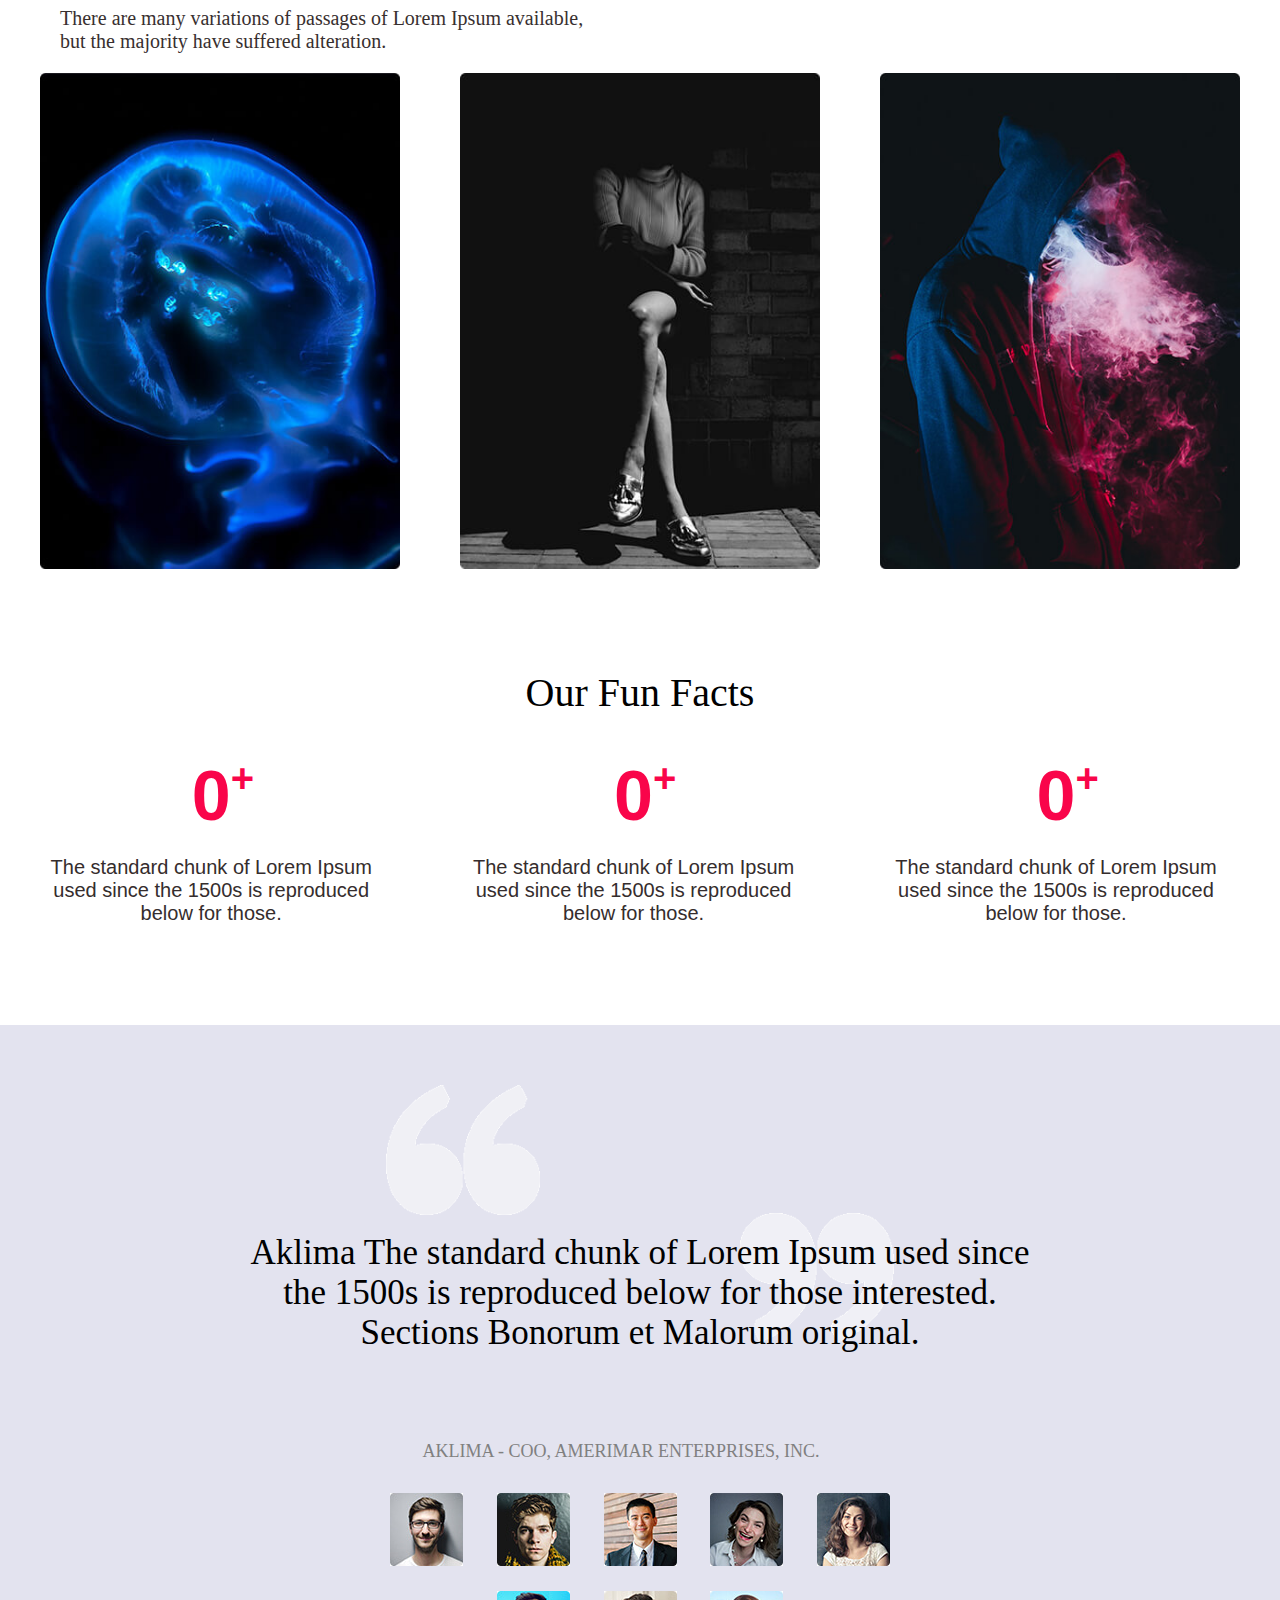
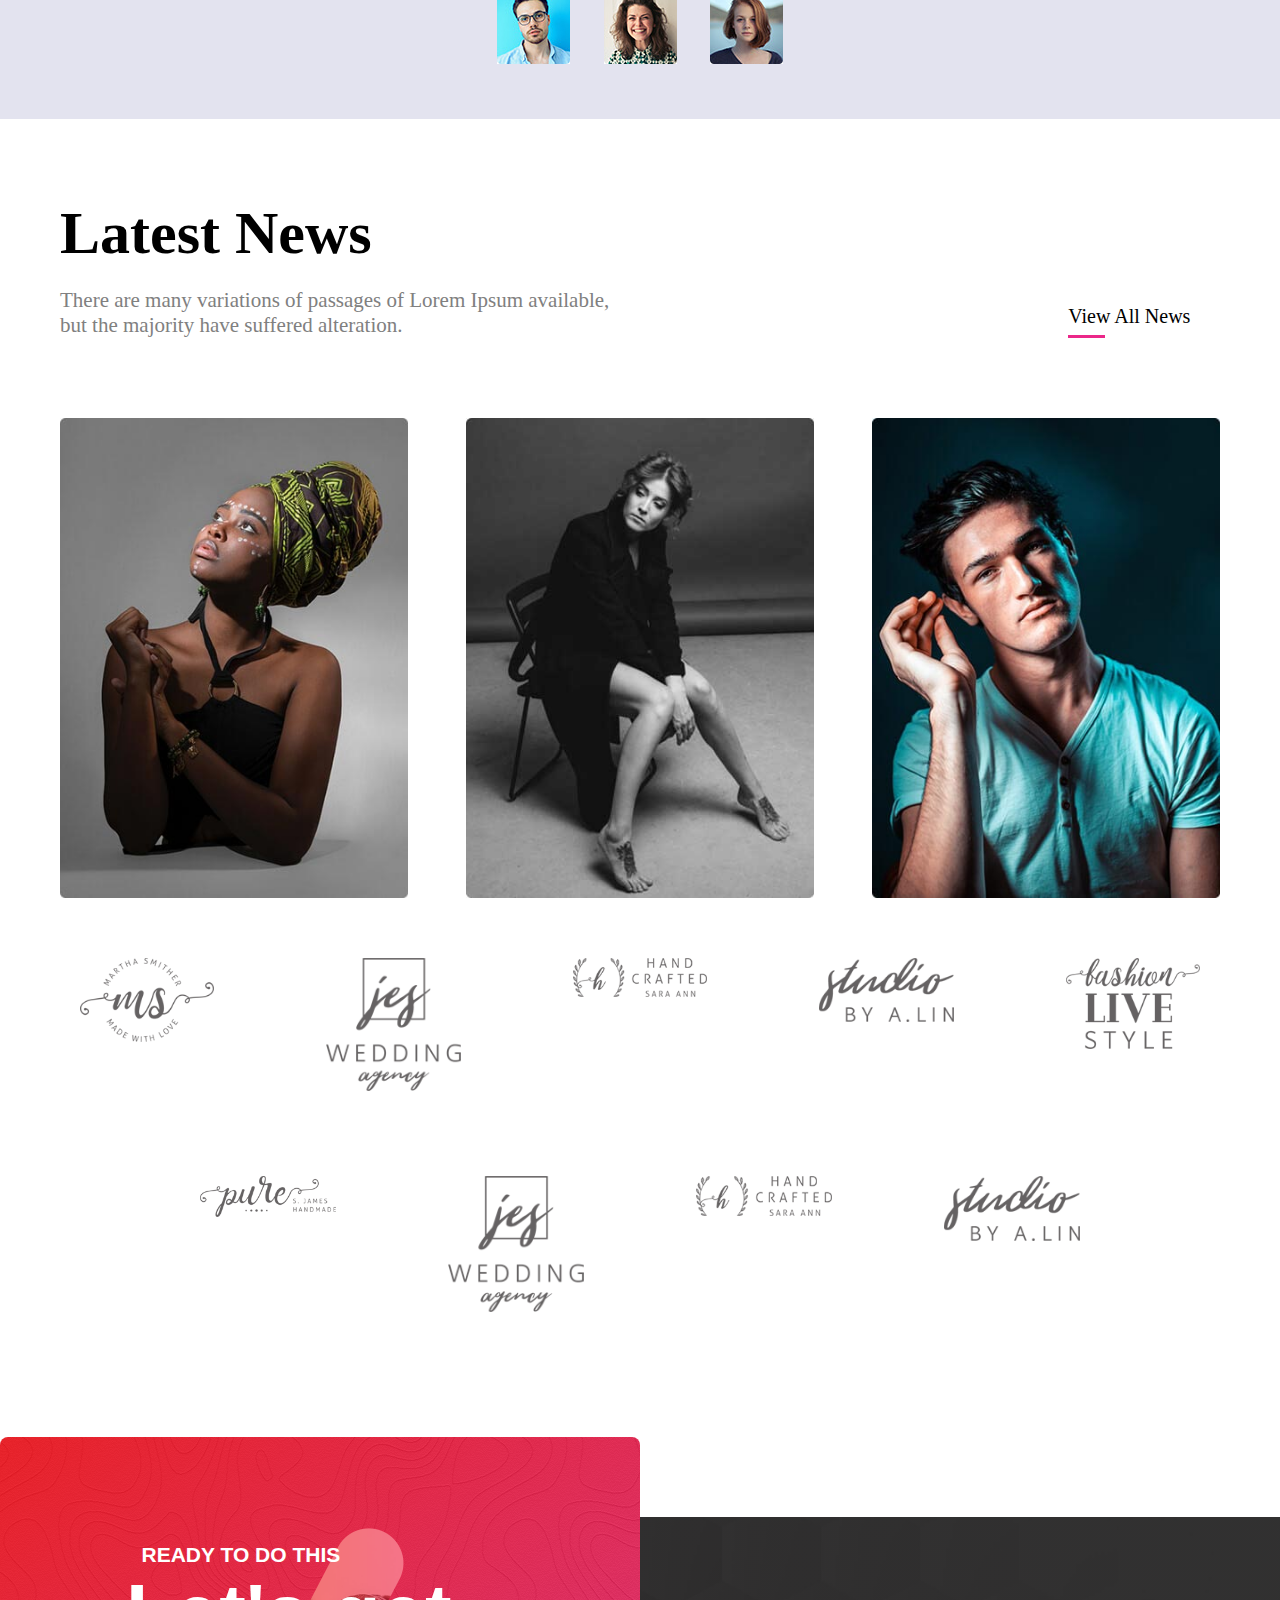
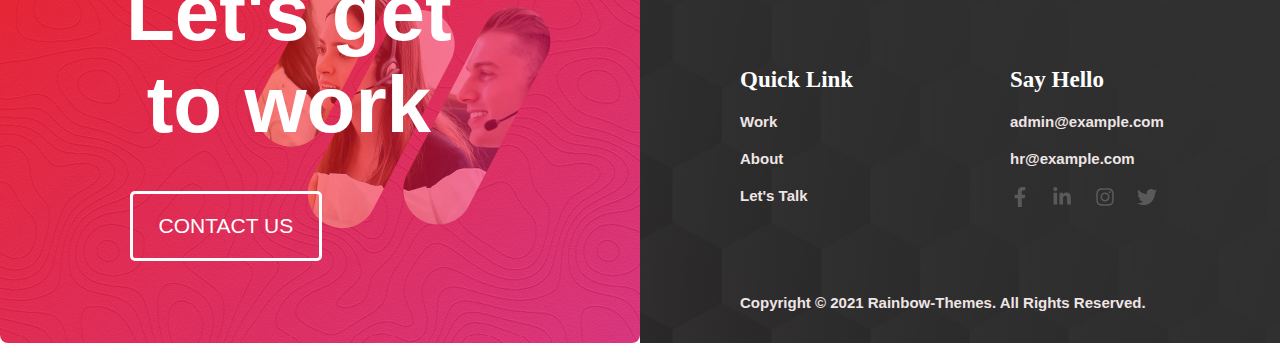
==== commit 5c228ccf: "new code" ====
--- a/index.html
+++ b/index.html
@@ -165,15 +165,7 @@
                     <h2>Website Development</h2>
                     <h3>I throw myself down among the tall grass by the stream as I lie close to the earth</h3>
                 </div>
-                <div class="iconn">
-                    <svg class="icon-img" stroke="currentColor" fill="none" stroke-width="2" viewBox="0 0 24 24" stroke-linecap="round" stroke-linejoin="round" height="1em" width="1em" xmlns="http://www.w3.org/2000/svg">
-                        <rect x="2" y="3" width="20" height="14" rx="2" ry="2"></rect>
-                        <line x1="8" y1="21" x2="16" y2="21"></line>
-                        <line x1="12" y1="17" x2="12" y2="21"></line>
-                    </svg>
-                    <h2>Mobile App Development</h2>
-                    <h3>I throw myself down among the tall grass by the stream as I lie close to the earth</h3>
-                </div>
+                
             </div>
         </div>
         <div class="body3">
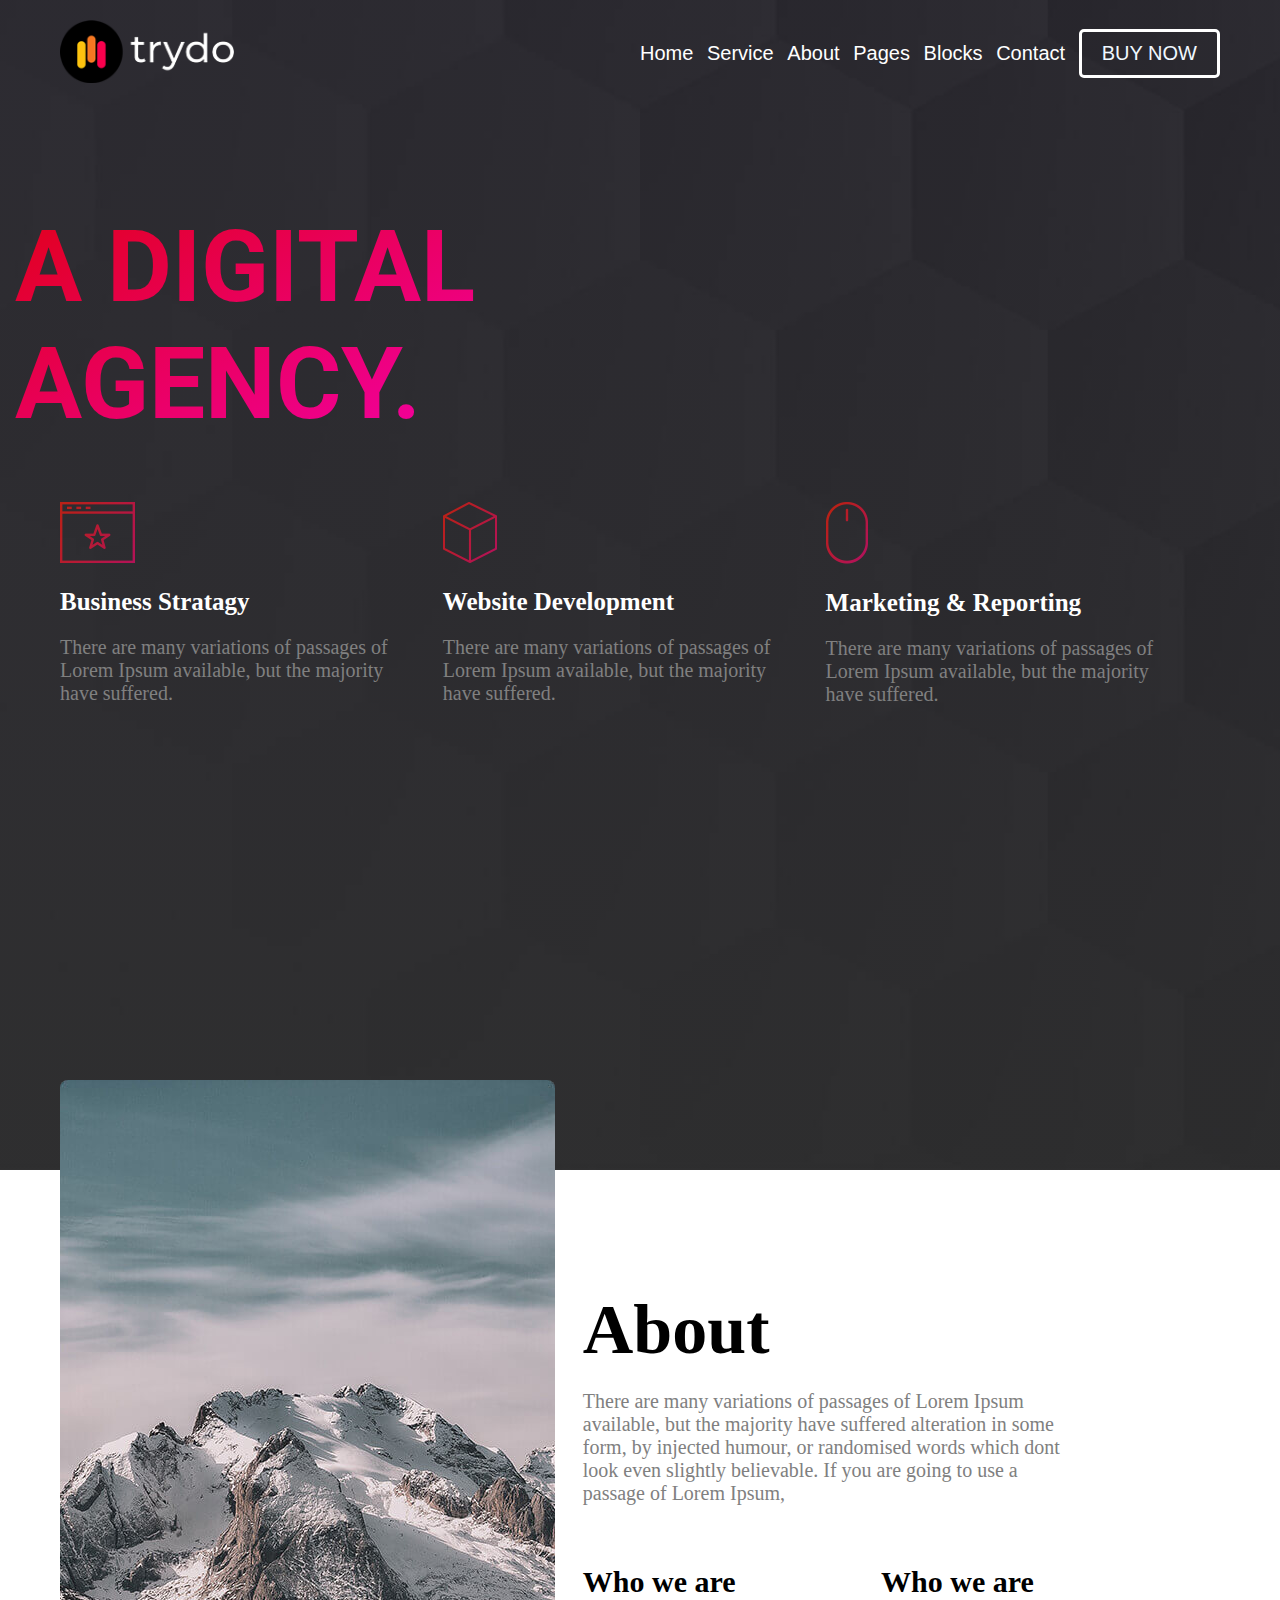
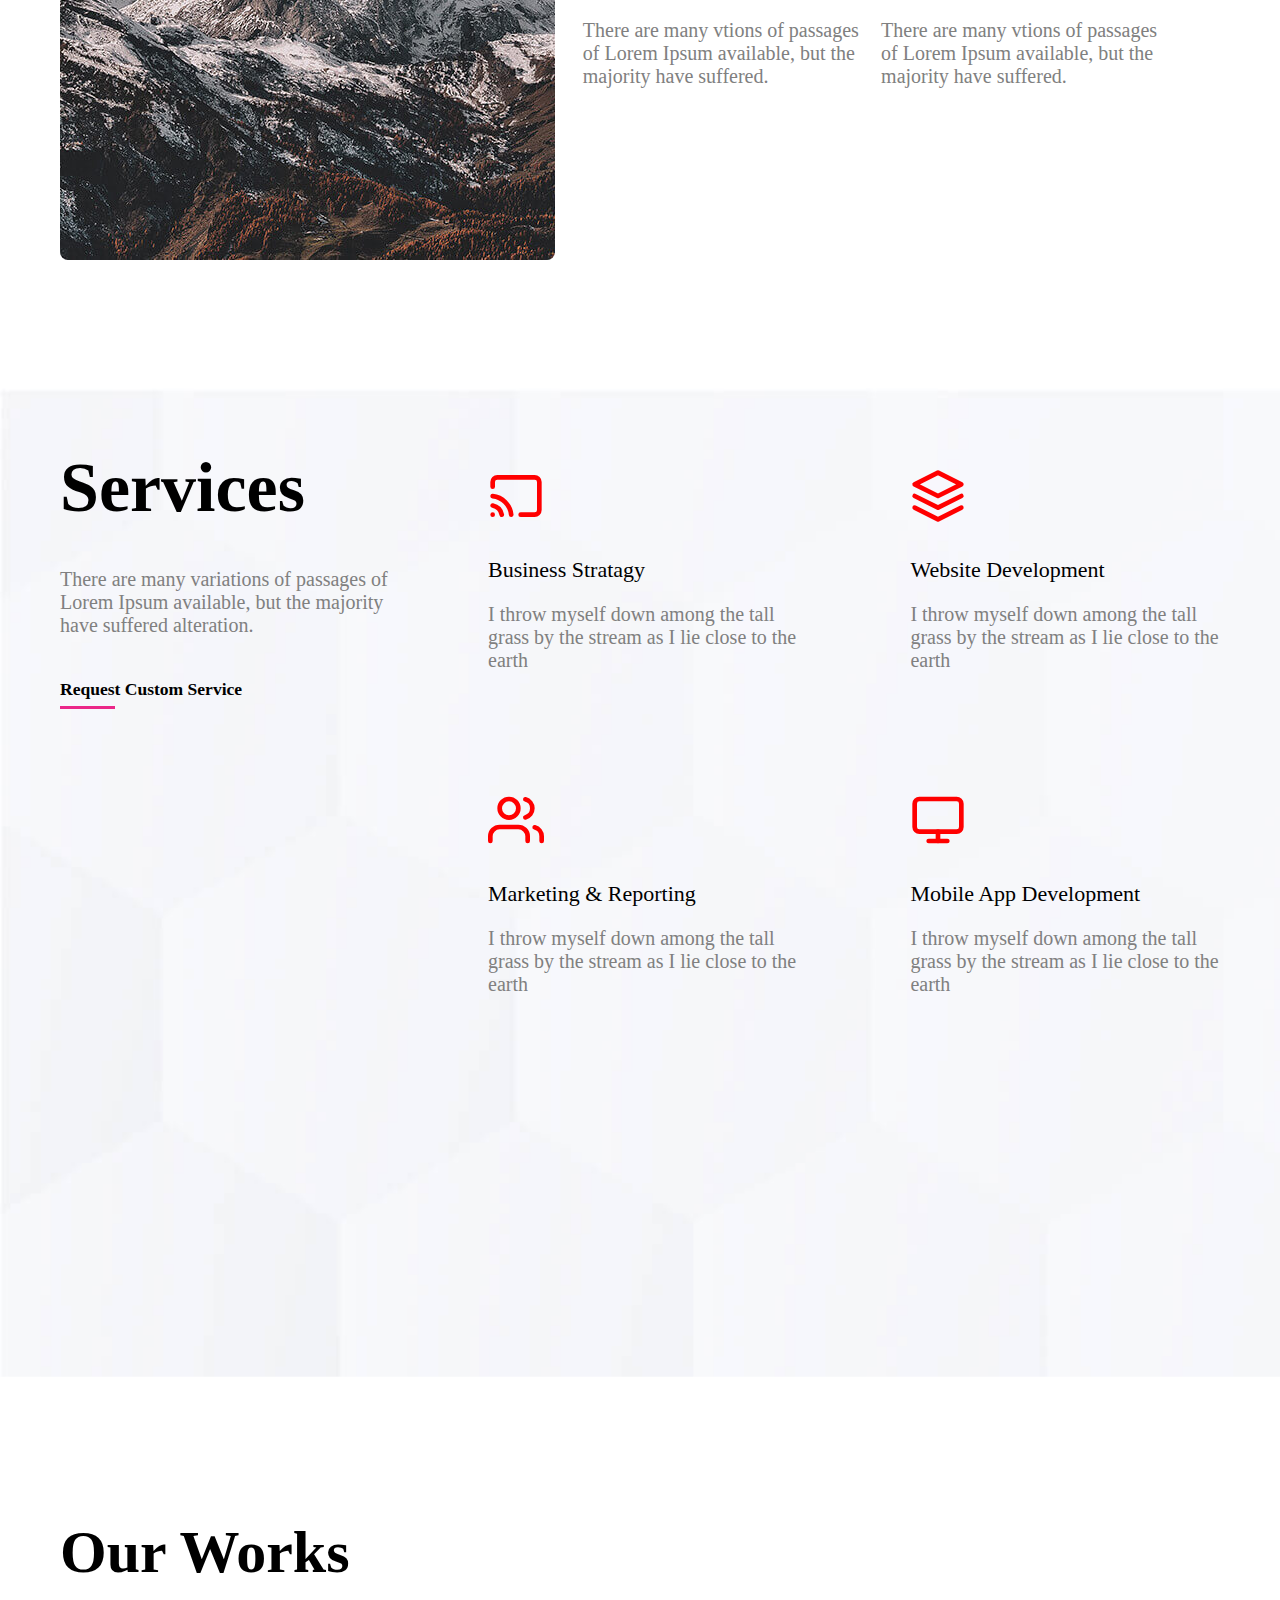
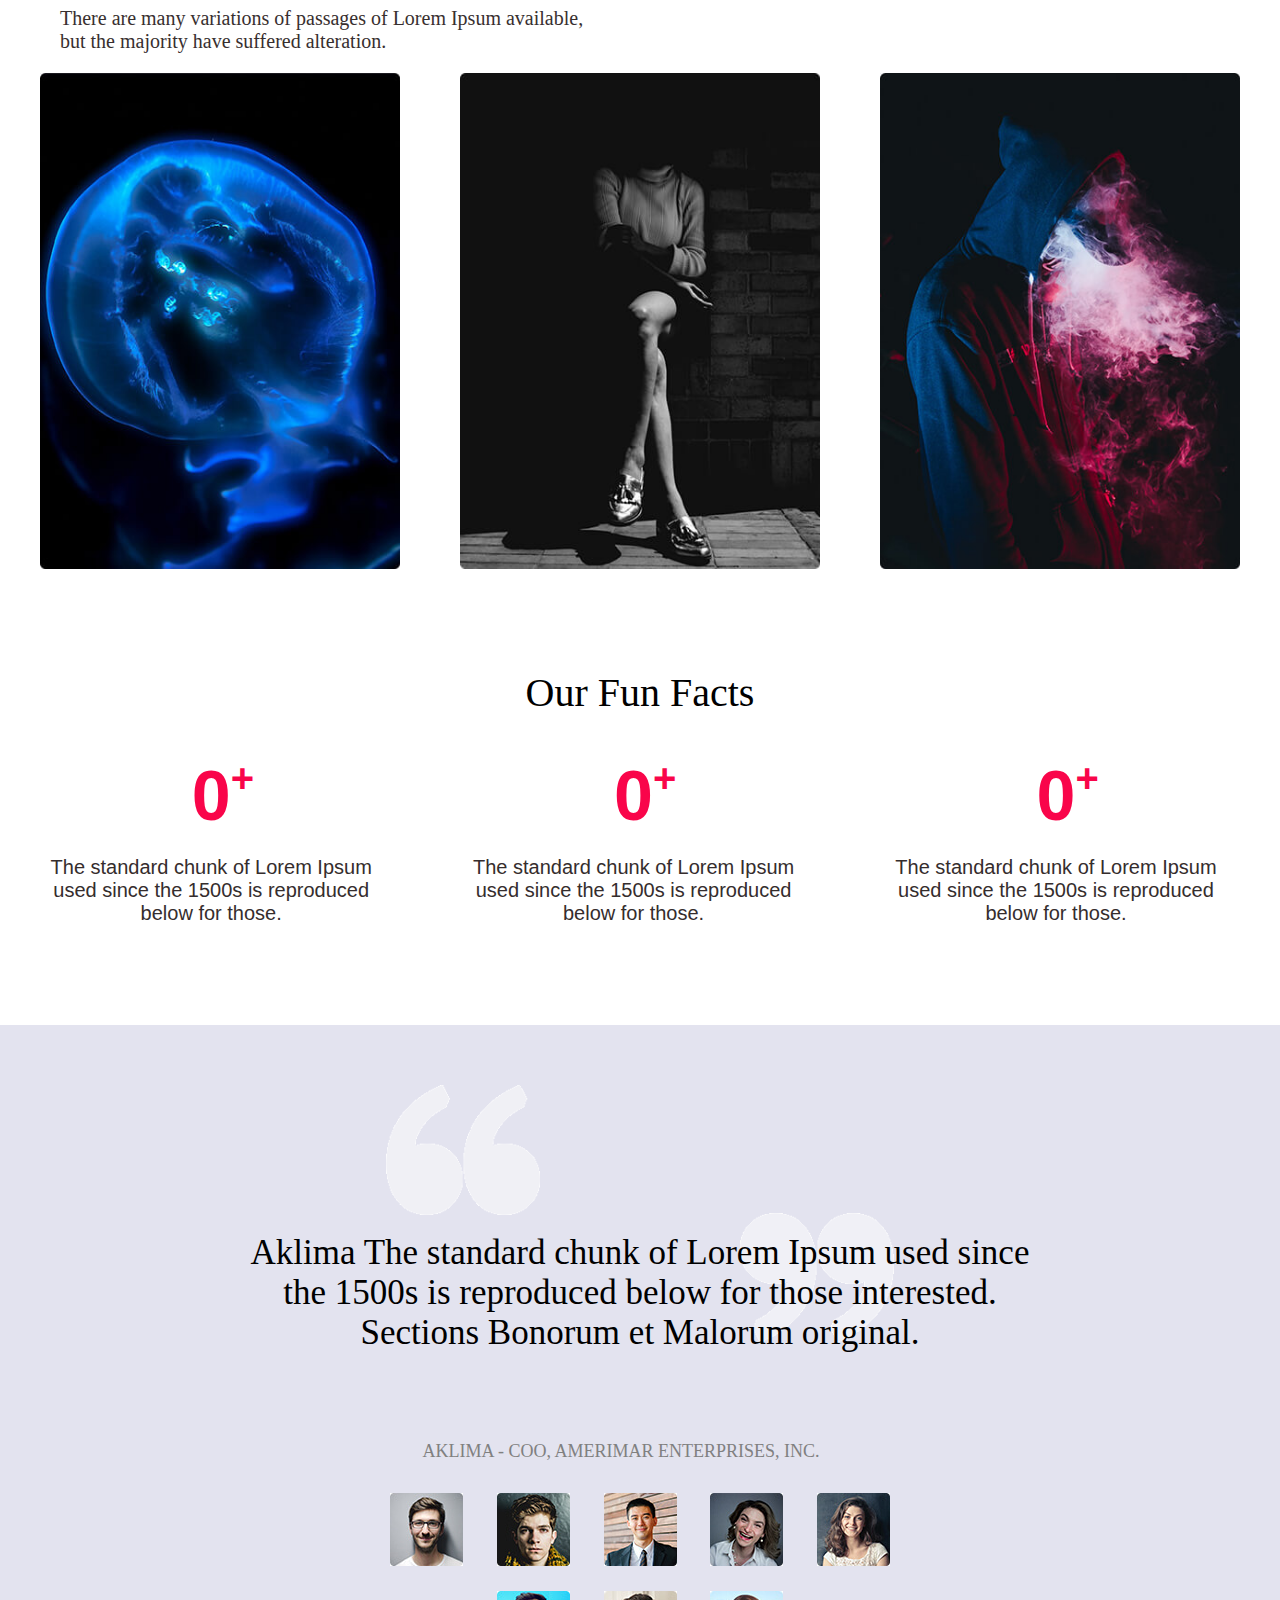
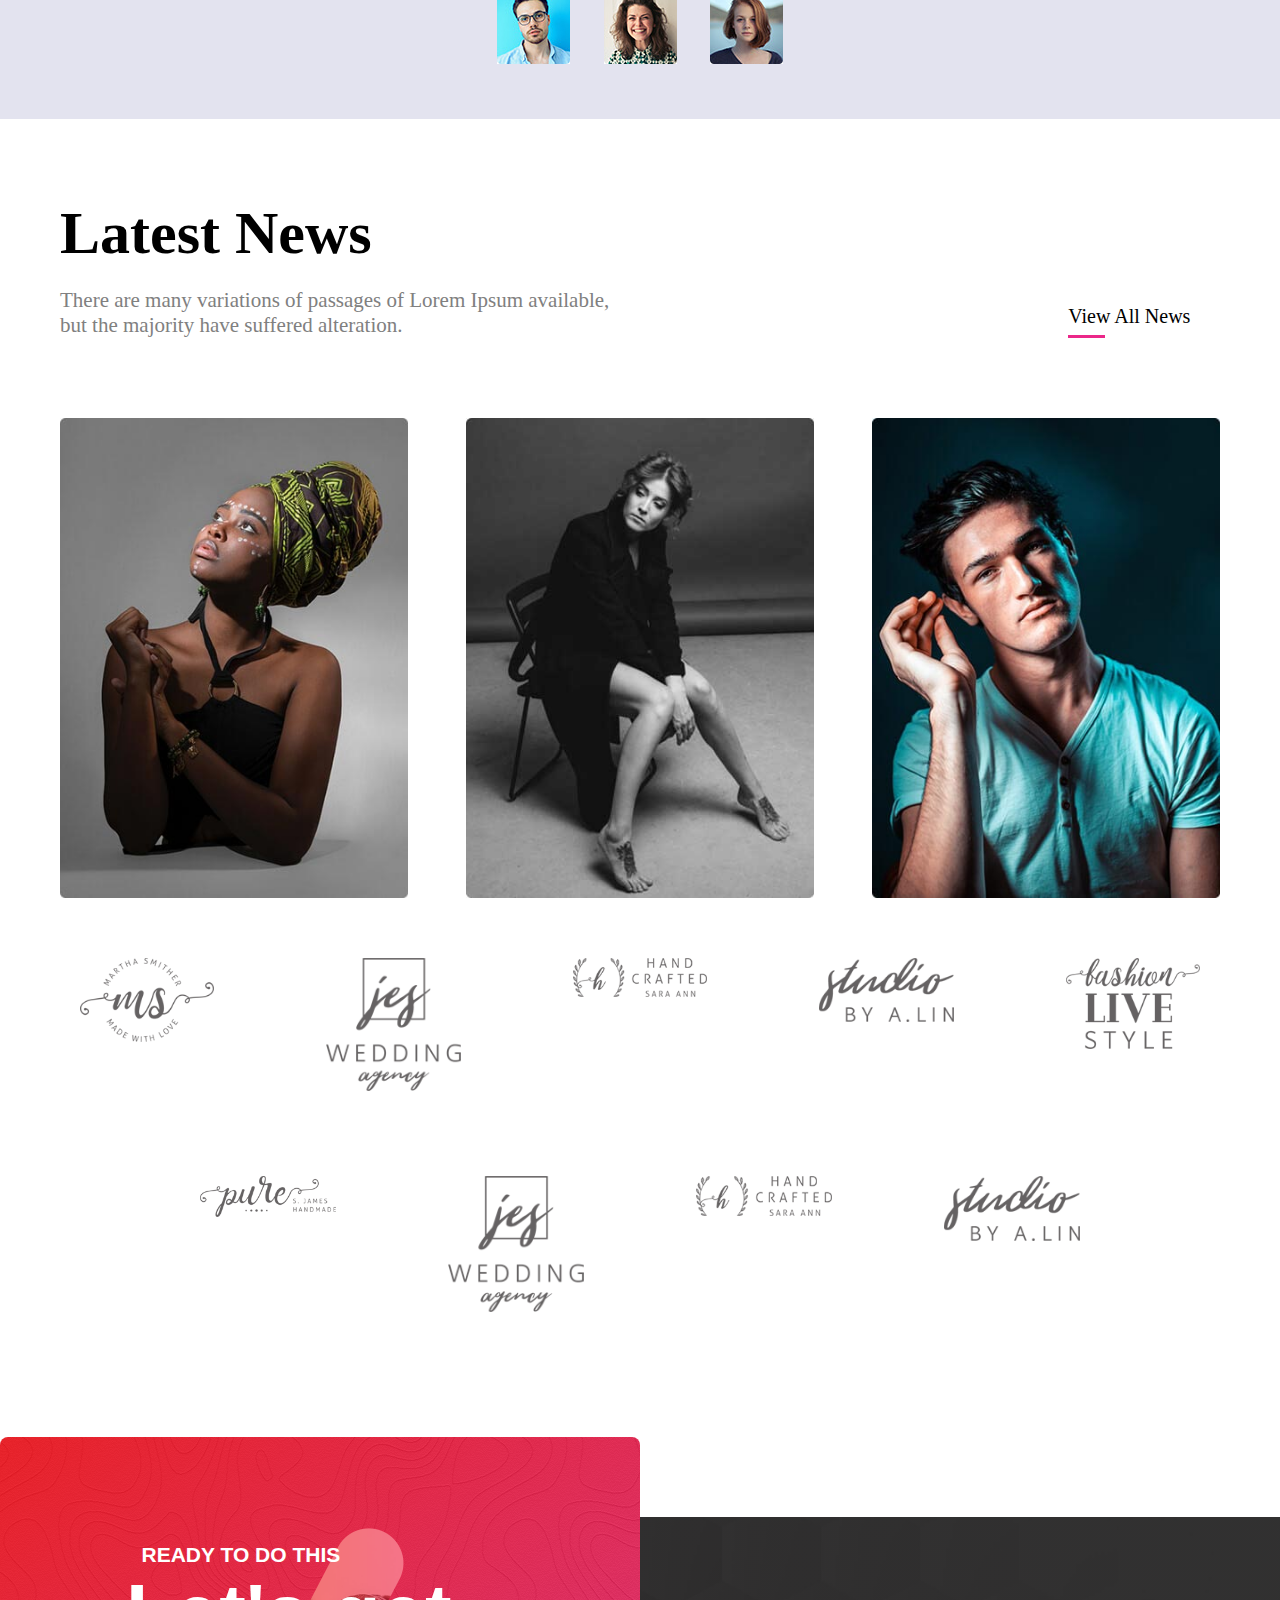
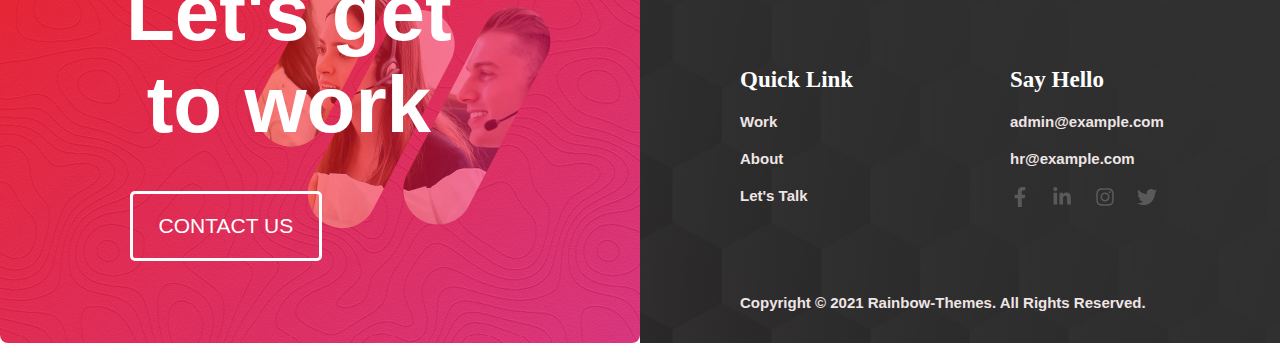
==== commit 31fe3bb5: "new code" ====
--- a/index.html
+++ b/index.html
@@ -165,7 +165,15 @@
                     <h2>Website Development</h2>
                     <h3>I throw myself down among the tall grass by the stream as I lie close to the earth</h3>
                 </div>
-                
+                <div class="iconn">
+                    <svg class="icon-img" stroke="currentColor" fill="none" stroke-width="2" viewBox="0 0 24 24" stroke-linecap="round" stroke-linejoin="round" height="1em" width="1em" xmlns="http://www.w3.org/2000/svg">
+                        <rect x="2" y="3" width="20" height="14" rx="2" ry="2"></rect>
+                        <line x1="8" y1="21" x2="16" y2="21"></line>
+                        <line x1="12" y1="17" x2="12" y2="21"></line>
+                    </svg>
+                    <h2>Mobile App Development</h2>
+                    <h3>I throw myself down among the tall grass by the stream as I lie close to the earth</h3>
+                </div>
             </div>
         </div>
         <div class="body3">
